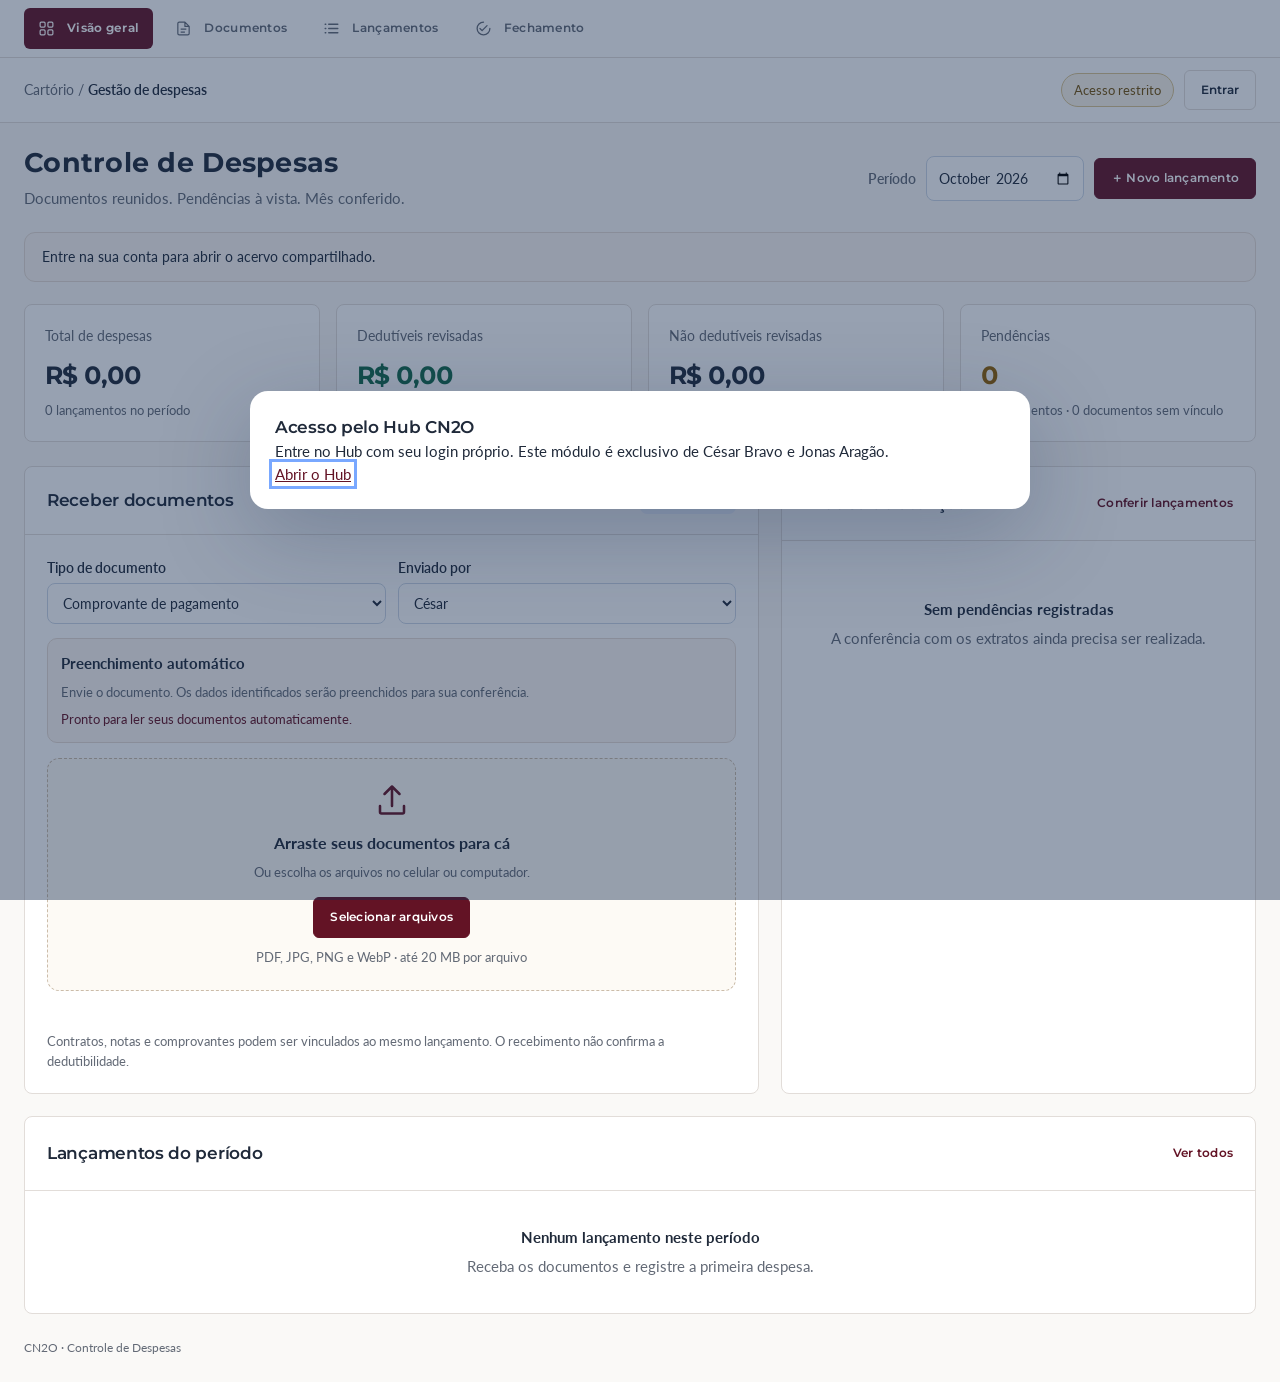
==== controle-despesas/index.html @ 98403aaa "Despesas: recuperar documentos reenviados e automatizar a leitura Arquivo já recebido abre os dados " ====
<!doctype html>
<html lang="pt-BR">
<head>
<meta charset="utf-8"><meta name="viewport" content="width=device-width,initial-scale=1">
<meta name="description" content="Assistente administrativo do cartório: documentos, despesas e conferência mensal.">
<title>Controle de Despesas · CN2O</title>
<link rel="stylesheet" href="https://fonts.googleapis.com/css2?family=Montserrat:wght@400;500;600;700;800&amp;family=Lato:wght@400;700&amp;display=swap">
<link rel="stylesheet" href="hub-despesas.css">
<link rel="icon" href="data:image/svg+xml,%3Csvg xmlns='http://www.w3.org/2000/svg' viewBox='0 0 64 64'%3E%3Crect width='64' height='64' rx='16' fill='%23172c4f'/%3E%3Cpath d='M18 18h28v8H18zm0 12h28v16H18z' fill='%23ffffff'/%3E%3C/svg%3E">
<style>[hidden]{display:none!important}
:root{--navy:#172c4f;--blue:#245ad7;--ink:#182b49;--muted:#60718a;--line:#dce4f0;--bg:#f3f6fc;--green:#126849;--amber:#946000;--red:#a63b47;--radius:16px}*{box-sizing:border-box}body{margin:0;background:var(--bg);color:var(--ink);font:16px/1.5 'Segoe UI',system-ui,sans-serif}button,input,select,textarea{font:inherit}button{cursor:pointer}button:disabled{cursor:default;opacity:.5}button:focus-visible,a:focus-visible,input:focus-visible,select:focus-visible,textarea:focus-visible{outline:3px solid #79a8ff;outline-offset:3px}button{border:0}a{color:var(--blue)}.shell{display:grid;grid-template-columns:238px minmax(0,1fr);min-height:100vh}.sidebar{padding:30px 20px;background:var(--navy);color:#fff;display:flex;flex-direction:column;position:sticky;top:0;height:100vh}.brand{display:flex;gap:12px;align-items:center;margin:0 9px 34px}.brandmark{display:grid;place-items:center;background:#fff2;width:42px;height:42px;border-radius:12px}.brand strong{font-size:23px;letter-spacing:-.6px}.brand small{display:block;color:#c2d0e7;font-size:12px;letter-spacing:1.4px;text-transform:uppercase}.nav{display:grid;gap:7px}.nav button{text-align:left;padding:13px 15px;border-radius:10px;background:transparent;color:#cbd7eb;display:flex;gap:12px;align-items:center;font-size:15px}.nav button.active{background:#fff;color:var(--navy);font-weight:650}.nav svg{width:20px;height:20px;flex-shrink:0}.sidebar-bottom{margin-top:auto;padding:22px 10px 0;border-top:1px solid #ffffff24;color:#c2d0e7;font-size:14px}.sidebar-bottom strong{display:block;color:#fff;margin-bottom:4px}.workspace{min-width:0}.topbar{padding:19px 36px;border-bottom:1px solid var(--line);background:white;display:flex;align-items:center;justify-content:space-between;gap:12px}.crumb{font-size:14px;color:var(--muted)}.crumb strong{color:var(--ink);font-weight:600}.local-badge{border:1px solid #bcd0f6;border-radius:30px;padding:6px 12px;font-size:13px;background:#edf4ff;color:#20498c}.main{max-width:1460px;margin:auto;padding:30px 36px 40px}.intro{display:flex;justify-content:space-between;align-items:center;gap:20px;margin-bottom:22px}h1{font-size:31px;line-height:1.2;letter-spacing:-1px;margin:0 0 7px}h2{font-size:19px;margin:0;letter-spacing:-.3px}h3{font-size:16px;margin:0 0 8px}p{margin:0}.muted{color:var(--muted)}.intro p{font-size:15px;color:var(--muted)}.actions{display:flex;gap:10px;align-items:center;flex-wrap:wrap}.btn{padding:10px 16px;border:1px solid var(--line);border-radius:9px;background:white;color:var(--ink);font-size:14px;font-weight:600;display:inline-flex;gap:8px;align-items:center;justify-content:center}.btn.primary{background:var(--blue);color:white;border-color:var(--blue)}.btn.text{background:transparent;border:0;color:var(--blue);padding:7px 0}.btn svg{width:18px;height:18px}.notice{background:#eaf1ff;border:1px solid #cbdcf8;padding:13px 17px;border-radius:11px;color:#274575;font-size:14px;display:flex;gap:12px;align-items:flex-start;margin-bottom:22px}.notice svg{width:20px;height:20px;flex-shrink:0;margin-top:2px}.notice strong{font-weight:650}.stats{display:grid;grid-template-columns:repeat(4,minmax(0,1fr));gap:16px;margin-bottom:24px}.stat{background:white;border:1px solid var(--line);padding:20px;border-radius:var(--radius)}.stat .label{color:var(--muted);font-size:14px;display:flex;justify-content:space-between;gap:7px}.stat .num{font-size:27px;letter-spacing:-.8px;font-weight:700;margin:10px 0 3px;font-variant-numeric:tabular-nums}.stat small{font-size:13px;color:var(--muted)}.stat.deduct .num{color:var(--green)}.stat.pending .num{color:var(--amber)}.grid{display:grid;grid-template-columns:minmax(0,1.55fr) minmax(280px,1fr);gap:22px;margin-bottom:22px}.card{background:white;border:1px solid var(--line);border-radius:var(--radius);overflow:hidden}.card-head{padding:20px 22px;display:flex;justify-content:space-between;align-items:center;gap:10px;border-bottom:1px solid var(--line)}.card-body{padding:22px}.card-head .muted{font-size:13px}.drop{border:1.5px dashed #afc4e5;background:#f8faff;border-radius:12px;padding:23px 18px;text-align:center;cursor:pointer}.drop.drag{border-color:var(--blue);background:#eaf1ff}.drop svg{width:36px;height:36px;color:var(--blue);margin-bottom:7px}.drop strong{display:block;font-size:16px;margin-bottom:6px}.drop small{display:block;color:var(--muted);font-size:13px}.drop .btn{margin:15px 0 9px}.upload-controls{display:grid;grid-template-columns:1fr 1fr;gap:12px;margin-bottom:14px}label{display:block;font-size:14px;font-weight:600;margin:0 0 5px}input,select,textarea{width:100%;padding:10px 11px;color:var(--ink);border:1px solid #cbd6e5;border-radius:8px;background:white;font-size:14px}textarea{resize:vertical;min-height:74px}input[type=checkbox]{width:auto}.hint{font-size:13px;color:var(--muted);margin-top:10px}.queue{display:grid;gap:12px}.queue-item{display:flex;gap:12px;padding:13px;background:#f7f9fd;border-radius:10px}.queue-number{width:31px;height:31px;flex-shrink:0;border-radius:9px;background:#fff0d8;color:var(--amber);display:grid;place-items:center;font-size:14px;font-weight:700}.queue-item p{font-size:13px;color:var(--muted);margin-top:3px}.queue-item strong{font-size:14px}.tabs{display:flex;gap:20px}.pill{display:inline-block;font-size:12px;font-weight:650;padding:4px 9px;border-radius:7px;white-space:nowrap}.pill.dedutivel{color:var(--green);background:#e3f4ed}.pill.nao{color:var(--red);background:#fcebef}.pill.analise,.pill.pendente{color:var(--amber);background:#fff2dc}.pill.info{color:#416293;background:#edf3ff}.toolbar{padding:16px 22px;display:flex;gap:12px;align-items:center;border-bottom:1px solid var(--line)}.toolbar input{max-width:340px}.toolbar select{max-width:210px}.table-wrap{overflow:auto}table{border-collapse:collapse;width:100%;font-size:14px}th{text-align:left;font-size:12px;font-weight:650;color:var(--muted);letter-spacing:.6px;text-transform:uppercase;background:#f8fafd;padding:13px 20px;white-space:nowrap}td{padding:16px 20px;border-top:1px solid #e8edf5;vertical-align:middle}td small{display:block;color:var(--muted);font-size:12px;margin-top:3px}.money{text-align:right;font-weight:600;white-space:nowrap;font-variant-numeric:tabular-nums}.empty{text-align:center;padding:35px 20px;color:var(--muted)}.empty strong{display:block;color:var(--ink);margin-bottom:6px}.row-action{padding:6px 10px;background:#f0f4fc;border-radius:7px;font-size:13px;color:var(--blue);white-space:nowrap}.doc-list{display:grid;grid-template-columns:repeat(auto-fill,minmax(290px,1fr));gap:14px}.doc-card{border:1px solid var(--line);border-radius:12px;padding:17px}.doc-card strong{display:block;overflow-wrap:anywhere;margin:8px 0}.doc-card .meta{font-size:13px;color:var(--muted)}.doc-card .actions{margin-top:13px}.doc-icon{color:var(--blue);background:#edf3ff;width:37px;height:37px;border-radius:9px;display:grid;place-items:center}.section{display:none}.section.active{display:block}.progress-item{padding:16px 0;border-bottom:1px solid var(--line);display:flex;gap:13px}.progress-item:last-child{border:0}.step{width:30px;height:30px;display:grid;place-items:center;border-radius:50%;background:#e9f0ff;color:var(--blue);font-size:14px;font-weight:700;flex-shrink:0}.progress-item small{display:block;font-size:14px;color:var(--muted);margin-top:4px}.summary-line{display:flex;justify-content:space-between;gap:12px;padding:12px 0;border-bottom:1px solid var(--line);font-size:14px}.summary-line strong{white-space:nowrap}.footer{margin-top:25px;display:flex;justify-content:space-between;gap:12px;font-size:12px;color:var(--muted)}dialog{border:0;border-radius:18px;padding:0;width:min(780px,calc(100vw - 26px));max-height:90vh;box-shadow:0 25px 90px #172c4f40;color:var(--ink)}dialog::backdrop{background:#132b4e70}.modal-head{padding:21px 25px;display:flex;justify-content:space-between;align-items:center;border-bottom:1px solid var(--line)}.close{background:#eef2f9;border-radius:50%;width:30px;height:30px;color:var(--ink)}.form-body{padding:23px 25px}.form-grid{display:grid;grid-template-columns:1fr 1fr;gap:15px}.span2{grid-column:1/-1}.form-foot{padding:17px 25px;border-top:1px solid var(--line);display:flex;justify-content:flex-end;gap:10px}.checks{padding:13px;background:#f6f8fd;border-radius:10px}.checks label{font-weight:400;display:flex;gap:9px;align-items:flex-start;margin:7px 0}.rule{font-size:13px;padding:12px;background:#eaf1ff;border-radius:10px;color:#284c81}.attach-options{max-height:145px;overflow:auto;border:1px solid var(--line);border-radius:9px;padding:10px}.attach-options label{font-weight:400;display:flex;gap:8px;overflow-wrap:anywhere}.toast{position:fixed;bottom:24px;right:25px;max-width:min(430px,calc(100vw - 35px));padding:14px 20px;background:var(--navy);color:white;border-radius:12px;box-shadow:0 6px 30px #172c4f30;z-index:20;display:none;font-size:14px}.report{display:none}.screen-title{margin-bottom:20px}.screen-title p{font-size:15px;color:var(--muted);margin-top:7px}#upload-progress{font-size:13px;color:var(--blue);margin-top:10px;min-height:20px}.storage-error{background:#ffeded;color:#a43036}.mini-tag{font-size:11px;background:#e8eef9;color:#47618b;padding:2px 6px;border-radius:4px;margin-left:5px}.file-hidden{position:absolute;width:1px;height:1px;opacity:0}.demo-banner{display:none;background:#fff4dc;border:1px solid #eed598;border-radius:9px;padding:9px 14px;font-size:14px;margin-bottom:16px}.demo-banner.show{display:block}
@media(max-width:1100px){.shell{grid-template-columns:190px minmax(0,1fr)}.sidebar{padding:25px 12px}.main{padding:25px}.topbar{padding:18px 25px}.stats{grid-template-columns:repeat(2,minmax(0,1fr))}.grid{grid-template-columns:1fr}.brand{gap:8px}.brand strong{font-size:20px}}
@media(max-width:720px){.shell{display:block}.sidebar{height:auto;position:static;padding:14px 16px}.brand{margin:0 0 13px}.brand small{display:none}.nav{display:flex;overflow:auto;gap:5px}.nav button{padding:10px;font-size:13px;white-space:nowrap}.nav svg{display:none}.sidebar-bottom{display:none}.topbar{padding:13px 16px;flex-wrap:wrap}.main{padding:22px 16px}.intro{align-items:flex-start;flex-direction:column;gap:15px}h1{font-size:27px}.stats{gap:10px}.stat{padding:15px}.stat .num{font-size:23px}.stat .label{font-size:13px}.notice{font-size:13px}.toolbar{flex-wrap:wrap;padding:13px 16px}.toolbar input,.toolbar select{max-width:none}.card-head,.card-body{padding:17px}.form-grid{grid-template-columns:1fr}.span2{grid-column:auto}.form-body{padding:18px}.upload-controls{grid-template-columns:1fr}.footer{flex-direction:column}.doc-list{grid-template-columns:1fr}td,th{padding:13px 14px}}
@media print{body{background:white;font-size:12px}.shell,dialog,.toast{display:none!important}.report{display:block}.report h1{font-size:23px}.report p{margin:9px 0}.report table{font-size:11px}.report th,.report td{padding:9px 7px}.report h2{margin:20px 0 8px}.report a{color:#000}}

.ocr-controls{margin-bottom:15px;padding:13px;border:1px solid #cbdcf8;border-radius:10px;background:#f3f7ff}.ocr-controls label.check{display:flex;gap:9px;align-items:center;margin-bottom:10px}.ocr-controls .service{display:flex;gap:9px;align-items:center}.ocr-controls .service select{min-width:0}.ocr-controls .hint{margin-top:6px}.ocr-evidence{padding:15px;background:#f3f7ff;border:1px solid #cbdcf8;border-radius:11px;font-size:14px}.ocr-facts,.ocr-warnings{padding-left:18px}.ocr-facts li{margin:8px 0;overflow-wrap:anywhere}.ocr-facts small{display:block;color:var(--muted);font-size:12px;margin-top:3px}.ocr-warnings{color:var(--amber);font-size:13px}.source-hint{display:block;font-size:12px;color:#245ca2;margin-top:5px;overflow-wrap:anywhere}#ocr-status{font-size:13px;color:var(--blue);margin-top:7px;min-height:19px}.ocr-text{white-space:pre-wrap;overflow-wrap:anywhere;background:#f6f8fc;border:1px solid var(--line);border-radius:10px;padding:15px;max-height:55vh;overflow:auto;font-size:14px}.doc-card .ocr-line{font-size:13px;margin-top:9px;color:#245ca2}.login-error{font-size:14px;color:var(--red);margin-top:12px}
</style>
<link rel="stylesheet" href="hub-despesas.css">
</head>
<body>
<svg xmlns="http://www.w3.org/2000/svg" style="display:none"><symbol id="i-grid" viewBox="0 0 24 24"><g fill="none" stroke="currentColor" stroke-width="1.7"><rect x="3" y="3" width="7" height="7" rx="1.5"/><rect x="14" y="3" width="7" height="7" rx="1.5"/><rect x="3" y="14" width="7" height="7" rx="1.5"/><rect x="14" y="14" width="7" height="7" rx="1.5"/></g></symbol><symbol id="i-file" viewBox="0 0 24 24"><path d="M14 3H6a2 2 0 0 0-2 2v14a2 2 0 0 0 2 2h12a2 2 0 0 0 2-2V9zm0 0v6h6M8 13h8M8 17h6" fill="none" stroke="currentColor" stroke-width="1.7" stroke-linejoin="round"/></symbol><symbol id="i-list" viewBox="0 0 24 24"><path d="M8 6h13M8 12h13M8 18h13M3 6h1M3 12h1M3 18h1" stroke="currentColor" stroke-width="1.8" stroke-linecap="round"/></symbol><symbol id="i-check" viewBox="0 0 24 24"><path d="m7 12 3 3 7-7M21 12a9 9 0 1 1-9-9" fill="none" stroke="currentColor" stroke-width="1.8" stroke-linecap="round"/></symbol><symbol id="i-up" viewBox="0 0 24 24"><path d="M12 16V3m-5 5 5-5 5 5M4 16v4a1 1 0 0 0 1 1h14a1 1 0 0 0 1-1v-4" fill="none" stroke="currentColor" stroke-width="1.7" stroke-linecap="round" stroke-linejoin="round"/></symbol><symbol id="i-info" viewBox="0 0 24 24"><circle cx="12" cy="12" r="9" fill="none" stroke="currentColor" stroke-width="1.7"/><path d="M12 11v6m0-10v1" stroke="currentColor" stroke-width="1.7"/></symbol></svg>
<div class="shell">
<aside class="sidebar"><div class="brand"><div class="brandmark"><svg width="24" height="24"><use href="#i-file"/></svg></div><div><strong>Controle de Despesas</strong><small>Assistente do cartório</small></div></div><nav class="nav" aria-label="Navegação principal"><button class="active" data-view="overview"><svg><use href="#i-grid"/></svg>Visão geral</button><button data-view="documents"><svg><use href="#i-file"/></svg>Documentos</button><button data-view="entries"><svg><use href="#i-list"/></svg>Lançamentos</button><button data-view="closing"><svg><use href="#i-check"/></svg>Fechamento</button></nav><div class="sidebar-bottom"><strong>Um documento, um histórico.</strong>Acesso exclusivo de César Bravo e Jonas Aragão.<br><br>Versão inicial · outubro de 2026</div></aside>
<div class="workspace"><header class="topbar"><div class="crumb">Cartório <span aria-hidden="true"> / </span> <strong>Gestão de despesas</strong></div><div class="actions"><span class="local-badge" id="connection-state">Conectando…</span><button class="btn" id="sync-now" hidden>Atualizar</button><button class="btn" id="access-open" hidden>Entrar</button><button class="btn" id="access-logout" hidden>Sair</button></div></header>
<main class="main"><div class="intro"><div><h1>Controle de Despesas</h1><p>Documentos reunidos. Pendências à vista. Mês conferido.</p></div><div class="actions"><label for="period" style="margin:0" class="muted">Período</label><input aria-label="Período" type="month" id="period" value="2026-10" style="width:158px"><button class="btn primary" id="new-entry">＋ Novo lançamento</button></div></div>
<div class="notice" id="storage-notice"><svg><use href="#i-info"/></svg><div>Conectando ao acervo. Aguarde a verificação do acesso antes de enviar documentos.</div></div>
<div class="demo-banner" id="demo-banner">Há lançamentos fictícios neste período. Eles estão identificados e são excluídos das exportações.</div>
<div class="stats"><div class="stat"><div class="label">Total de despesas</div><div class="num" id="stat-total">R$ 0,00</div><small id="stat-count">0 lançamentos no período</small></div><div class="stat deduct"><div class="label">Dedutíveis revisadas</div><div class="num" id="stat-deduct">R$ 0,00</div><small>Valor elegível, antes do limite mensal</small></div><div class="stat"><div class="label">Não dedutíveis revisadas</div><div class="num" id="stat-non">R$ 0,00</div><small>Continuam no controle administrativo</small></div><div class="stat pending"><div class="label">Pendências</div><div class="num" id="stat-pending">0</div><small id="stat-pending-detail">Documentos e lançamentos a conferir</small></div></div>
<section id="overview" class="section active" aria-label="Visão geral"><div class="grid"><div class="card"><div class="card-head"><h2>Receber documentos</h2><span class="pill info">PDF e imagens</span></div><div class="card-body"><div class="upload-controls"><div><label for="doc-kind">Tipo de documento</label><select id="doc-kind"><option>Comprovante de pagamento</option><option>Nota fiscal ou recibo</option><option>Contrato</option><option>Ordem de serviço</option><option>Outro documento</option></select></div><div><label for="doc-person">Enviado por</label><select id="doc-person"><option>César</option><option>Jonas</option></select></div></div><div class="ocr-controls"><strong>Preenchimento automático</strong><p class="hint">Envie o documento. Os dados identificados serão preenchidos para sua conferência.</p><div id="ocr-status" role="status" aria-live="polite">Pronto para ler seus documentos automaticamente.</div></div><div class="drop" id="drop" role="button" tabindex="0" aria-label="Selecionar documentos"><svg><use href="#i-up"/></svg><strong>Arraste seus documentos para cá</strong><small>Ou escolha os arquivos no celular ou computador.</small><span class="btn primary">Selecionar arquivos</span><small>PDF, JPG, PNG e WebP · até 20 MB por arquivo</small></div><input class="file-hidden" tabindex="-1" id="files" type="file" multiple accept="application/pdf,image/jpeg,image/png,image/webp" aria-label="Arquivos para enviar"><div id="upload-progress" role="status" aria-live="polite"></div><p class="hint">Contratos, notas e comprovantes podem ser vinculados ao mesmo lançamento. O recebimento não confirma a dedutibilidade.</p></div></div><div class="card"><div class="card-head"><h2>Precisa de atenção</h2><button class="btn text" data-go="entries">Conferir lançamentos</button></div><div class="card-body"><div class="queue" id="queue"></div></div></div></div><div class="card"><div class="card-head"><h2>Lançamentos do período</h2><button class="btn text" data-go="entries">Ver todos</button></div><div class="table-wrap" id="recent-table"></div></div></section>
<section id="documents" class="section" aria-label="Documentos"><div class="screen-title"><h2>Acervo de documentos</h2><p>Originais recebidos neste período. Abra o arquivo ou vincule-o a uma despesa.</p></div><div class="card"><div class="toolbar"><input id="doc-search" aria-label="Buscar documentos" placeholder="Buscar pelo nome do arquivo"><button class="btn primary" data-go="overview">Enviar documentos</button></div><div class="card-body"><div class="doc-list" id="doc-list"></div></div></div></section>
<section id="entries" class="section" aria-label="Lançamentos"><div class="card"><div class="card-head"><h2>Registro de despesas</h2><button class="btn" id="export">Exportar para Excel (CSV)</button></div><div class="toolbar"><input id="search" aria-label="Buscar lançamentos" placeholder="Buscar fornecedor ou descrição"><select id="filter" aria-label="Filtrar tratamento fiscal"><option value="">Todos os tratamentos</option><option value="dedutivel">Dedutível</option><option value="nao">Não dedutível</option><option value="analise">Análise específica</option><option value="pendente">A classificar</option></select></div><div class="table-wrap" id="entries-table"></div></div><p class="hint">A planilha distingue sugestão fiscal, documentos e revisão. Exemplos fictícios não são exportados.</p></section>
<section id="closing" class="section" aria-label="Fechamento"><div class="grid"><div class="card"><div class="card-head"><h2>Conferência do mês</h2><span class="pill pendente">Preparação para revisão</span></div><div class="card-body" id="closing-checks"></div></div><div class="card"><div class="card-head"><h2>Resumo administrativo</h2></div><div class="card-body"><div id="closing-summary"></div><div class="actions" style="margin-top:20px"><button class="btn primary" id="report-button">Imprimir relatório</button><button class="btn" id="export-closing">Exportar lançamentos</button></div><p class="hint">O relatório não calcula imposto e não substitui a escrituração. Receitas, limite de dedução e repasses precisam de conferência própria.</p></div></div></div><div class="card"><div class="card-head"><h2>Preparação para a contadora</h2></div><div class="card-body"><p>Documentos e lançamentos são compartilhados entre César Bravo e Jonas Aragão, com a sessão individual do Hub. O relatório e a planilha exportada incluem a classificação proposta, as conferências e os documentos vinculados. A contadora deve validar o fechamento antes da escrituração.</p><p class="hint">A leitura preenche os campos identificados nos documentos. Informações ausentes e a revisão fiscal precisam de conferência. Não há lançamento automático no Carnê-Leão.</p></div></div></section>
<div class="footer"><span>CN2O · Controle de Despesas</span><div class="actions"><button class="btn text" id="demo" hidden>Carregar exemplos fictícios</button><button class="btn text" id="remove-demo" hidden>Remover exemplos</button></div></div>
</main></div></div>
<dialog id="entry-dialog" aria-labelledby="entry-title"><form id="entry-form"><div class="modal-head"><h2 id="entry-title">Novo lançamento</h2><button type="button" class="close" data-close aria-label="Fechar">×</button></div><div class="form-body"><div class="form-grid"><div><label for="supplier">Fornecedor / favorecido</label><input id="supplier" required maxlength="150" autocomplete="off"><small class="source-hint" id="source-supplier"></small></div><div><label for="tax-id">CPF ou CNPJ, se informado</label><input id="tax-id" maxlength="30" autocomplete="off"><small class="source-hint" id="source-taxId"></small></div><div class="span2"><label for="description">Descrição e finalidade no cartório</label><input id="description" required maxlength="400"><small class="source-hint" id="source-description"></small></div><div><label for="amount">Valor pago (R$)</label><input id="amount" type="number" min="0.01" max="999999999" step="0.01" required><small class="source-hint" id="source-amount"></small></div><div><label for="paid-date">Data do pagamento</label><input id="paid-date" type="date" required><small class="source-hint" id="source-paidDate"></small><p class="hint">Se não confirmado, desmarque abaixo.</p></div><div><label for="category">Natureza da despesa</label><select id="category"><option value="outros">A identificar / outra</option><option value="expediente">Material de expediente consumível</option><option value="energia">Energia do cartório</option><option value="aluguel">Aluguel do imóvel do cartório</option><option value="pessoal">Salários e encargos</option><option value="beneficios">Benefícios aos empregados</option><option value="equipamento">Compra de equipamento durável</option><option value="veiculo">Combustível / veículo do titular</option><option value="irpf">Pagamento do próprio IRPF</option><option value="repasse">Repasses legais</option><option value="misto">Uso profissional e pessoal</option></select></div><div><label for="treatment">Tratamento fiscal proposto</label><select id="treatment"><option value="pendente">A classificar</option><option value="dedutivel">Dedutível no Livro Caixa</option><option value="nao">Não dedutível no Livro Caixa</option><option value="analise">Exige análise específica</option></select></div><div class="span2 rule" id="rule">Identifique a natureza da despesa. A sugestão não substitui a revisão.</div><div class="span2"><label for="reason">Justificativa / fundamento da classificação</label><textarea id="reason" maxlength="2000" placeholder="Registre a finalidade, a regra aplicada e eventuais condições."></textarea></div><div class="span2"><label>Documentos vinculados</label><div class="attach-options" id="attach-options"></div></div><div class="span2 ocr-evidence" id="ocr-evidence"><p class="muted">Dados extraídos e suas fontes aparecerão aqui.</p></div><div class="span2 checks"><label><input id="payment-confirmed" type="checkbox">Pagamento efetivo conferido no documento ou extrato</label><label><input id="docs-confirmed" type="checkbox">Documentação identificada e suficiente para a natureza da despesa</label><label><input id="reviewed" type="checkbox">Classificação fiscal revisada por pessoa responsável</label></div><div><label for="reviewer">Responsável pelo registro / revisão</label><input id="reviewer" required maxlength="100" placeholder="Nome de quem conferiu"></div><div><label for="notes">Pendência ou observação</label><input id="notes" maxlength="500" placeholder="Ex.: pedir nota fiscal"></div></div><p class="hint" id="history-note">Confira os dados extraídos e complete o que não consta nos documentos.</p></div><div class="form-foot"><button type="button" class="btn" data-close>Cancelar</button><button type="submit" class="btn primary">Salvar lançamento</button></div></form></dialog>
<dialog id="ocr-text-dialog" aria-labelledby="ocr-text-title"><div class="modal-head"><h2 id="ocr-text-title">Texto extraído</h2><button type="button" class="close" aria-label="Fechar texto extraído" onclick="document.getElementById('ocr-text-dialog').close()">×</button></div><div class="form-body"><p class="hint" id="ocr-text-meta"></p><pre class="ocr-text" id="ocr-text"></pre></div></dialog>
<dialog id="access-dialog"><div class="form-body"><h2>Acesso pelo Hub CN2O</h2><p>Entre no Hub com seu login próprio. Este módulo é exclusivo de César Bravo e Jonas Aragão.</p><p><a href="../#despesas" target="_top">Abrir o Hub</a></p></div></dialog>
<div class="toast" id="toast" role="status" aria-live="polite"></div><div class="report" id="report"></div>
<script type="module">
import { cloud } from "./cloud-client.mjs";
import { receiveDocument } from "./document-intake.mjs";
let shared=false;

'use strict';
const $=id=>document.getElementById(id);
const esc=s=>String(s??'').replace(/[&<>"']/g,c=>({'&':'&amp;','<':'&lt;','>':'&gt;','"':'&quot;',"'":'&#39;'}[c]));
const money=n=>new Intl.NumberFormat('pt-BR',{style:'currency',currency:'BRL'}).format((n||0)/100);
const date=s=>s?new Date(s+'T12:00:00').toLocaleDateString('pt-BR'):'—';
const labels={dedutivel:'Dedutível',nao:'Não dedutível',analise:'Análise específica',pendente:'A classificar'};
const categories={outros:'A identificar / outra',expediente:'Material de expediente',energia:'Energia',aluguel:'Aluguel',pessoal:'Salários e encargos',beneficios:'Benefícios',equipamento:'Equipamento durável',veiculo:'Veículo do titular',irpf:'IRPF do titular',repasse:'Repasses legais',misto:'Uso misto'};
const official='https://www.gov.br/receitafederal/pt-br/centrais-de-conteudo/publicacoes/manuais/manual-de-orientacao-tributaria-cartorios/manual-de-orientacao-tributaria-cartorios_v01.pdf/@@download/file';
const rules={expediente:['dedutivel','Sugestão: custeio dedutível, se consumível, necessário à atividade, pago e documentado. Manual RFB Cartórios, item 3.5.3.3.1.18.'],energia:['dedutivel','Sugestão: custeio dedutível quando ligado ao cartório, pago e documentado. Manual RFB Cartórios, item 3.5.3.3.1.10.'],aluguel:['dedutivel','Sugestão: dedutível para imóvel utilizado na atividade, com contrato e pagamento conferidos. Casos envolvendo empresa do próprio titular exigem análise. Manual RFB, item 3.5.3.3.1.2.'],equipamento:['nao','Sugestão: aquisição de bem durável é aplicação de capital. Manual RFB Cartórios, item 3.5.4.2.1. Não confundir compra com aluguel ou manutenção.'],veiculo:['nao','Sugestão: gastos de locomoção e veículo do titular não são dedutíveis no Livro Caixa. Manual RFB Cartórios, item 3.5.4.1.7. Benefícios trabalhistas exigem análise separada.'],irpf:['nao','Sugestão: o próprio IRPF / Carnê-Leão não é despesa dedutível no Livro Caixa. Manual RFB Cartórios, item 3.5.4.3.'],pessoal:['analise','Conferir folha, pagamentos líquidos, encargos e guias, evitando duplicidade. Manual RFB Cartórios, item 3.5.2.'],beneficios:['analise','Conferir espécie do benefício, empregados abrangidos e eventual convenção coletiva. IN RFB 1.500/2014, art. 104, §§ 5º e 6º.'],repasse:['analise','O tratamento do repasse depende também de como o valor foi reconhecido na receita. Conferir a natureza e a regra com a contadora. Manual RFB, itens 3.4.3 e 3.5.3.3.2.'],misto:['analise','Uso pessoal e profissional exige fundamento específico para eventual rateio. Não aplicar percentual automático.'],outros:['pendente','Identifique a natureza da despesa. A sugestão não substitui a revisão.']};
let db,documents=[],entries=[],editing=null,toastTimer;
function say(message){$('toast').textContent=message;$('toast').style.display='block';clearTimeout(toastTimer);toastTimer=setTimeout(()=>$('toast').style.display='none',6500)}
function storeError(e){console.error(e);if(shared){$('storage-notice').classList.add('storage-error');$('storage-notice').textContent=e.message||'O servidor não confirmou o salvamento.';say(e.message||'Falha ao salvar no servidor.');return;}$('storage-notice').classList.add('storage-error');$('storage-notice').textContent='Não foi possível salvar neste navegador. Não há confirmação de armazenamento. Guarde os originais e tente novamente.';say('Falha no armazenamento. O recebimento não foi confirmado.');}
function openDatabase(){return new Promise((resolve,reject)=>{const req=indexedDB.open('arquivo-cartorio-prototipo-v1',1);req.onupgradeneeded=()=>{req.result.createObjectStore('documents',{keyPath:'id'});req.result.createObjectStore('entries',{keyPath:'id'});};req.onsuccess=()=>resolve(req.result);req.onerror=()=>reject(req.error);req.onblocked=()=>reject(new Error('Banco ocupado'));})}
async function all(name){if(shared){await refreshCloud();return name==='documents'?documents:entries;}return new Promise((resolve,reject)=>{const tx=db.transaction(name,'readonly'),req=tx.objectStore(name).getAll();req.onsuccess=()=>resolve(req.result);req.onerror=()=>reject(req.error);})}
function put(name,data){if(shared)return cloud.put(name,data);return new Promise((resolve,reject)=>{const tx=db.transaction(name,'readwrite');tx.objectStore(name).put(data);tx.oncomplete=resolve;tx.onerror=()=>reject(tx.error);tx.onabort=()=>reject(tx.error);})}
function currentEntries(){return entries.filter(e=>e.paidDate.slice(0,7)===$('period').value)}
function currentDocs(){return documents.filter(d=>d.period===$('period').value)}
function eligible(e){return e.treatment==='dedutivel'&&e.reviewed&&e.docsConfirmed&&e.paymentConfirmed&&e.docIds.length>0}
function pending(e){return !e.reviewed||!e.docsConfirmed||!e.paymentConfirmed||!e.docIds.length||e.treatment==='pendente'||e.treatment==='analise'}
function unlinked(){return currentDocs().filter(d=>!entries.some(e=>e.docIds.includes(d.id)))}
function badge(e){return '<span class="pill '+e.treatment+'">'+esc(labels[e.treatment])+'</span>'}
function entryTable(list){if(!list.length)return '<div class="empty"><strong>Nenhum lançamento neste período</strong>Receba os documentos e registre a primeira despesa.</div>';return '<table><thead><tr><th>Pagamento</th><th>Despesa / fornecedor</th><th>Tratamento fiscal</th><th>Conferência</th><th style="text-align:right">Valor</th><th></th></tr></thead><tbody>'+list.map(e=>'<tr><td>'+date(e.paidDate)+'</td><td><strong>'+esc(e.supplier)+'</strong>'+(e.demo?'<span class="mini-tag">Fictício</span>':'')+'<small>'+esc(e.description)+'</small></td><td>'+badge(e)+'</td><td><span class="pill '+(pending(e)?'pendente':'info')+'">'+(pending(e)?'Pendente':'Revisado')+'</span><small>'+e.docIds.length+' documento(s)</small></td><td class="money">'+money(e.cents)+'</td><td><button class="row-action" data-edit="'+e.id+'">Conferir</button></td></tr>').join('')+'</tbody></table>'}
function totals(list){return {total:list.reduce((n,e)=>n+e.cents,0),deduct:list.filter(eligible).reduce((n,e)=>n+e.cents,0),non:list.filter(e=>e.treatment==='nao'&&e.reviewed).reduce((n,e)=>n+e.cents,0),pending:list.filter(pending).length}}
function render(){const list=currentEntries().sort((a,b)=>b.paidDate.localeCompare(a.paidDate)),t=totals(list),loose=unlinked();$('stat-total').textContent=money(t.total);$('stat-count').textContent=list.length+' lançamentos no período';$('stat-deduct').textContent=money(t.deduct);$('stat-non').textContent=money(t.non);$('stat-pending').textContent=t.pending+loose.length;$('stat-pending-detail').textContent=t.pending+' lançamentos · '+loose.length+' documentos sem vínculo';$('demo-banner').classList.toggle('show',list.some(e=>e.demo));$('recent-table').innerHTML=entryTable(list.slice(0,5));renderEntries();renderDocs();const attention=list.filter(pending).slice(0,3);$('queue').innerHTML=attention.map((e,i)=>'<div class="queue-item"><span class="queue-number">'+(i+1)+'</span><div><strong>'+esc(e.supplier)+'</strong><p>'+esc(e.notes||(!e.docIds.length?'Vincular documentos da despesa.':'Conferir documentação e classificação.'))+'</p><button class="btn text" data-edit="'+e.id+'">Resolver pendência</button></div></div>').join('')+(loose.length?'<div class="queue-item"><span class="queue-number">'+loose.length+'</span><div><strong>Documentos sem lançamento</strong><p>Identifique a despesa correspondente.</p><button class="btn text" data-go="documents">Abrir documentos</button></div></div>':'');if(!attention.length&&!loose.length)$('queue').innerHTML='<div class="empty"><strong>Sem pendências registradas</strong>A conferência com os extratos ainda precisa ser realizada.</div>';
$('closing-checks').innerHTML='<div class="progress-item"><span class="step">1</span><div><strong>Documentos vinculados</strong><small>'+loose.length+' documento(s) recebido(s) neste período sem vínculo com lançamento.</small></div></div><div class="progress-item"><span class="step">2</span><div><strong>Classificação e comprovação</strong><small>'+t.pending+' lançamento(s) com revisão, documentos ou pagamento pendentes.</small></div></div><div class="progress-item"><span class="step">3</span><div><strong>Comparação com extratos e receitas</strong><small>Ainda não conectada. Conferir pagamentos ausentes, dinheiro, cartões e receitas com a contadora.</small></div></div><div class="progress-item"><span class="step">4</span><div><strong>Validação da contadora</strong><small>Exportar a base para revisão. Não há fechamento fiscal automático nesta versão.</small></div></div>';
$('closing-summary').innerHTML='<div class="summary-line"><span>Lançamentos no período</span><strong>'+list.length+'</strong></div><div class="summary-line"><span>Despesas registradas</span><strong>'+money(t.total)+'</strong></div><div class="summary-line"><span>Dedutíveis revisadas</span><strong>'+money(t.deduct)+'</strong></div><div class="summary-line"><span>Não dedutíveis revisadas</span><strong>'+money(t.non)+'</strong></div><div class="summary-line"><span>Documentos recebidos</span><strong>'+currentDocs().length+'</strong></div>';}
function renderEntries(){const q=$('search').value.toLowerCase(),filter=$('filter').value;$('entries-table').innerHTML=entryTable(currentEntries().filter(e=>(!filter||e.treatment===filter)&&(!q||(e.supplier+' '+e.description).toLowerCase().includes(q))).sort((a,b)=>b.paidDate.localeCompare(a.paidDate)));}
function renderDocs(){const q=$('doc-search').value.toLowerCase(),list=currentDocs().filter(d=>d.name.toLowerCase().includes(q));$('doc-list').innerHTML=list.length?list.map(d=>{const links=entries.filter(e=>e.docIds.includes(d.id));return '<article class="doc-card"><div class="doc-icon"><svg width="23" height="23"><use href="#i-file"/></svg></div><strong>'+esc(d.name)+'</strong><div class="meta">'+esc(d.kind)+' · '+(d.size/1024/1024).toFixed(2)+' MB<br>Enviado por '+esc(d.person)+' · '+new Date(d.createdAt).toLocaleDateString('pt-BR')+'</div><p style="margin-top:8px"><span class="pill '+(links.length?'info':'pendente')+'">'+(links.length?links.length+' vínculo(s)':'Sem lançamento')+'</span></p><p class="ocr-line">'+esc(window.ArquivoOCR?.statusLabel(d.ocr)||'Ainda não lido')+'</p><div class="actions"><button class="row-action" data-ocr="'+d.id+'">'+(d.ocr?'Reprocessar leitura':'Ler automaticamente')+'</button><button class="row-action" data-text="'+d.id+'">Texto extraído</button><button class="row-action" data-open="'+d.id+'">Abrir original</button><button class="row-action" data-link="'+d.id+'">'+(links.length?'Conferir vínculo':'Criar lançamento')+'</button></div></article>';}).join(''):'<div class="empty"><strong>Nenhum documento encontrado</strong>Os arquivos enviados aparecerão aqui.</div>';}
function go(view){document.querySelectorAll('.section').forEach(s=>s.classList.toggle('active',s.id===view));document.querySelectorAll('.nav button').forEach(b=>b.classList.toggle('active',b.dataset.view===view));}
function displayRule(){const [t,text]=rules[$('category').value];$('rule').innerHTML=esc(text)+' <a href="'+official+'" target="_blank" rel="noopener noreferrer">Consultar referência</a>';return t;}
function attachChoices(selected){$('attach-options').innerHTML=documents.length?documents.map(d=>'<label><input type="checkbox" name="document-id" value="'+d.id+'" '+(selected.includes(d.id)?'checked':'')+'>'+esc(d.name)+' <span class="muted">('+esc(d.kind)+')</span></label>').join(''):'<p class="muted">Nenhum documento recebido. O lançamento ficará pendente.</p>';}
function openEntry(id=null,docId=null){editing=id;const e=entries.find(e=>e.id===id);$('entry-form').reset();$('entry-title').textContent=e?'Conferir lançamento':'Novo lançamento';$('supplier').value=e?.supplier||'';$('tax-id').value=e?.taxId||'';$('description').value=e?.description||'';$('amount').value=e?String(e.cents/100):'';$('paid-date').value=e?.paidDate||'';$('category').value=e?.category||'outros';$('treatment').value=e?.treatment||'pendente';$('reason').value=e?.reason||'';$('payment-confirmed').checked=!!e?.paymentConfirmed;$('docs-confirmed').checked=!!e?.docsConfirmed;$('reviewed').checked=!!e?.reviewed;$('reviewer').value=shared?cloud.user.login:(e?.reviewer||'');$('reviewer').readOnly=shared;$('notes').value=e?.notes||'';attachChoices(e?.docIds||(docId?[docId]:[]));displayRule();$('history-note').textContent=e?'Registro '+e.id.slice(0,8)+' · '+e.history.length+' evento(s) no histórico. Última alteração: '+new Date(e.updatedAt).toLocaleString('pt-BR')+'.':'Os campos identificados nos documentos são preenchidos automaticamente; complete as informações ausentes.';$('entry-dialog').showModal();window.ArquivoOCR?.prefill({existing:!!e,sources:e?.fieldSources||{}});}
async function saveEntry(event){event.preventDefault();if(!db)return say('Armazenamento indisponível.');const old=entries.find(e=>e.id===editing);const ids=[...document.querySelectorAll('input[name=document-id]:checked')].map(i=>i.value);const data={id:old?.id||crypto.randomUUID(),supplier:$('supplier').value.trim(),taxId:$('tax-id').value.trim(),description:$('description').value.trim(),cents:Math.round(Number($('amount').value)*100),paidDate:$('paid-date').value,category:$('category').value,treatment:$('treatment').value,reason:$('reason').value.trim(),docIds:ids,fieldSources:window.ArquivoOCR?.collectSources()||{},paymentConfirmed:$('payment-confirmed').checked,docsConfirmed:$('docs-confirmed').checked,reviewed:$('reviewed').checked,reviewer:$('reviewer').value.trim(),notes:$('notes').value.trim(),demo:old?.demo||false,updatedAt:new Date().toISOString()};if(!data.supplier||!data.description||!data.reviewer||!Number.isSafeInteger(data.cents)||data.cents<=0)return say('Preencha fornecedor, finalidade, valor e responsável.');if(data.reviewed&&(!data.reason||['pendente','analise'].includes(data.treatment)))return say('Para marcar a revisão, escolha o tratamento fiscal e registre sua justificativa.');if(data.reviewed&&data.treatment==='dedutivel'&&(!data.paymentConfirmed||!data.docsConfirmed||!ids.length))return say('Uma dedução revisada exige pagamento e documentação conferidos, com arquivo vinculado.');const duplicate=entries.find(e=>e.id!==data.id&&!e.demo&&e.paidDate===data.paidDate&&e.cents===data.cents&&e.supplier.toLowerCase()===data.supplier.toLowerCase());if(duplicate)return say('Possível duplicidade: já existe este fornecedor, valor e data. Confira o lançamento existente.');data.version=old?.version||0;data.history=[...(old?.history||[]),{at:data.updatedAt,by:data.reviewer,snapshot:{...data}}];try{await put('entries',data);entries=await all('entries');$('period').value=data.paidDate.slice(0,7);$('entry-dialog').close();render();say(shared?'Lançamento salvo no acervo compartilhado.':'Lançamento salvo neste navegador.');}catch(e){storeError(e)}}
async function fileSignature(file){const bytes=new Uint8Array(await file.slice(0,12).arrayBuffer());const pdf=bytes[0]===37&&bytes[1]===80&&bytes[2]===68&&bytes[3]===70;const jpg=bytes[0]===255&&bytes[1]===216&&bytes[2]===255;const png=[137,80,78,71,13,10,26,10].every((n,i)=>bytes[i]===n);const webp=String.fromCharCode(...bytes.slice(0,4))==='RIFF'&&String.fromCharCode(...bytes.slice(8,12))==='WEBP';return pdf?'application/pdf':jpg?'image/jpeg':png?'image/png':webp?'image/webp':null;}
let uploading=false;
async function upload(files){
 if(uploading)return say('Aguarde o recebimento atual.');
 if(!db)return say('Armazenamento indisponível.');
 const selected=[...files];if(!selected.length)return;
 uploading=true;
 const kind=$('doc-kind').value,person=$('doc-person').value,period=$('period').value;
 let added=0,reused=0,invalid=0,failed=0;
 try{
  await import('./ocr-client.mjs');
  for(const [i,file] of selected.entries()){
   $('upload-progress').textContent='Conferindo arquivo '+(i+1)+' de '+selected.length+'…';
   try{
    if(!file.size||file.size>20*1024*1024){invalid++;continue;}
    const type=await fileSignature(file);if(!type){invalid++;continue;}
    const bytes=await file.arrayBuffer();
    const hash=[...new Uint8Array(await crypto.subtle.digest('SHA-256',bytes))].map(n=>n.toString(16).padStart(2,'0')).join('');
    const candidate={id:crypto.randomUUID(),name:file.name,kind,person,period,size:file.size,type,hash,blob:new Blob([bytes],{type}),createdAt:new Date().toISOString()};
    const received=await receiveDocument(candidate,{getDocuments:()=>documents,save:record=>put('documents',record),refresh:refreshCloud});
    const doc=received.document;
    if(received.reused)reused++;else{documents.push(doc);added++;}
    const ready=doc.ocr?.status==='complete'&&Object.keys(doc.ocr.fields||{}).length>0;
    if(received.reused&&ready){
     $('ocr-status').textContent='Documento já recebido. Dados identificados prontos para conferir.';
     if(selected.length===1)openForDocument(doc);
    }else await window.ArquivoOCR.processDoc(doc,{openForm:selected.length===1});
   }catch(error){failed++;console.error(error);say(error.message||'Não foi possível receber este arquivo.');}
  }
  render();
  $('upload-progress').textContent=added+' novo(s) · '+reused+' documento(s) já recebido(s), recuperado(s) · '+invalid+' inválido(s) · '+failed+' falha(s).';
  if(failed)say('Alguns arquivos não foram recebidos. Veja o resultado e tente novamente.');
  else if(added||reused)say(reused&&!added?'Documento já recebido: os dados foram recuperados para conferência.': 'Documentos recebidos. Confira os dados identificados e complete as pendências.');
  else say('Não foi possível receber os arquivos. Envie PDF, JPG, PNG ou WebP com até 20 MB.');
 }catch(error){storeError(error);}
 finally{uploading=false;$('files').value='';}
}
function openForDocument(doc){
 const linked=entries.find(entry=>entry.docIds.includes(doc.id));
 $('period').value=linked?linked.paidDate.slice(0,7):doc.period;
 render();openEntry(linked?.id||null,doc.id);
}

function safeCell(value){let s=String(value??'');if(/^[\s]*[=+@-]/.test(s))s="'"+s;return '"'+s.replace(/"/g,'""')+'"';}
function exportSource(e,key){const source=e.fieldSources?.[key];return source?.documentName?source.documentName+' · página '+source.source.page:source?.method==='manual'?'Manual':'';}
function downloadCSV(){const list=currentEntries().filter(e=>!e.demo);if(!list.length)return say('Não há lançamentos reais para exportar neste período.');const headers=['ID','Data do pagamento','Fornecedor','CPF/CNPJ','Descrição','Categoria','Valor pago','Tratamento proposto','Pagamento conferido','Documentação conferida','Revisão fiscal','Valor dedutível revisado antes do limite','Responsável','Fundamento','Pendência','IDs dos documentos','Nomes dos documentos','Fonte do fornecedor','Fonte do CPF/CNPJ','Fonte da descrição','Fonte do valor','Fonte da data do pagamento'];const rows=list.map(e=>[e.id,e.paidDate,e.supplier,e.taxId,e.description,categories[e.category],(e.cents/100).toFixed(2).replace('.',','),labels[e.treatment],e.paymentConfirmed?'Sim':'Não',e.docsConfirmed?'Sim':'Não',e.reviewed?'Sim':'Não',((eligible(e)?e.cents:0)/100).toFixed(2).replace('.',','),e.reviewer,e.reason,e.notes,e.docIds.join(' | '),e.docIds.map(id=>documents.find(d=>d.id===id)?.name||'Ausente').join(' | '),...['supplier','taxId','description','amount','paidDate'].map(key=>exportSource(e,key))]);const blob=new Blob(['\ufeff'+[headers,...rows].map(r=>r.map(safeCell).join(';')).join('\r\n')],{type:'text/csv;charset=utf-8'});const a=document.createElement('a'),url=URL.createObjectURL(blob);a.href=url;a.download='despesas-cartorio-'+$('period').value+'.csv';a.click();setTimeout(()=>URL.revokeObjectURL(url),30000);say('Planilha CSV gerada. Pendências e classificações propostas estão indicadas.');}
function report(){const list=currentEntries().filter(e=>!e.demo),t=totals(list);$('report').innerHTML='<h1>Controle de Despesas · Relatório administrativo</h1><p>Período: '+esc($('period').value)+' · Emitido em '+new Date().toLocaleString('pt-BR')+'</p><p>'+ (shared?'Acervo compartilhado.':'Prévia local.') +' Relatório preparatório para conferência da contadora, sem conciliação bancária, apuração de imposto ou fechamento fiscal.</p><p>Total registrado: '+money(t.total)+' · Dedutíveis revisadas antes do limite: '+money(t.deduct)+' · Não dedutíveis revisadas: '+money(t.non)+' · Lançamentos pendentes: '+t.pending+'</p><table><thead><tr><th>Data</th><th>Fornecedor / finalidade</th><th>Valor</th><th>Tratamento</th><th>Revisão / pendência</th></tr></thead><tbody>'+list.map(e=>'<tr><td>'+date(e.paidDate)+'</td><td>'+esc(e.supplier)+'<br>'+esc(e.description)+'</td><td>'+money(e.cents)+'</td><td>'+esc(labels[e.treatment])+'</td><td>'+(pending(e)?'Pendente':'Revisado')+'<br>'+esc(e.notes)+'</td></tr>').join('')+'</tbody></table><h2>Fundamentos e documentos</h2>'+list.map(e=>'<p><strong>'+esc(e.supplier)+'</strong> — '+esc(e.reason||'Classificação sem fundamento registrado.')+'<br>Documentos: '+esc(e.docIds.map(id=>documents.find(d=>d.id===id)?.name||'Ausente').join(', ')||'Nenhum')+'<br>Responsável: '+esc(e.reviewer)+'</p>').join('');window.print();}
async function demo(){if(shared)return say('Exemplos disponíveis apenas na prévia local.');if(!db)return say('Armazenamento indisponível.');const period=$('period').value;if(entries.some(e=>e.demo&&e.paidDate.startsWith(period)))return say('Os exemplos deste período já foram carregados.');const items=[['Papelaria Exemplo','Papel A4 para atendimento',24000,'expediente','dedutivel','Pedir a nota fiscal identificada.'],['Energia Exemplo','Energia da sede',68432,'energia','dedutivel','Vincular fatura e comprovante.'],['Tecnologia Exemplo','Compra de computador',420000,'equipamento','nao','Classificação fictícia apenas para demonstrar a interface.'],['Prestador Exemplo','Pix sem descrição do serviço',80000,'outros','pendente','Identificar serviço e pedir documento.'],['Equipe Exemplo','Benefício aos empregados',120000,'beneficios','analise','Verificar condições do benefício e documentos.']];try{for(let i=0;i<items.length;i++){const [supplier,description,cents,category,treatment,notes]=items[i];await put('entries',{id:crypto.randomUUID(),supplier,taxId:'',description,cents,paidDate:period+'-'+String(i+1).padStart(2,'0'),category,treatment,notes,reason:rules[category][1],docIds:[],paymentConfirmed:false,docsConfirmed:false,reviewed:category==='equipamento',reviewer:'Exemplo fictício',demo:true,updatedAt:new Date().toISOString(),history:[]});}entries=await all('entries');render();say('Exemplos fictícios carregados. Eles não entram nas exportações.');}catch(e){storeError(e)}}
async function removeDemo(){if(shared)return;if(!db)return;try{await new Promise((resolve,reject)=>{const tx=db.transaction('entries','readwrite');entries.filter(e=>e.demo).forEach(e=>tx.objectStore('entries').delete(e.id));tx.oncomplete=resolve;tx.onerror=()=>reject(tx.error);});entries=await all('entries');render();say('Exemplos removidos. Os registros reais foram preservados.');}catch(e){storeError(e)}}
document.addEventListener('click',async event=>{const b=event.target.closest('button');if(!b)return;if(b.dataset.ocr){const doc=documents.find(d=>d.id===b.dataset.ocr);if(doc)await window.ArquivoOCR?.processDoc(doc,{openForm:true});}if(b.dataset.text){const doc=documents.find(d=>d.id===b.dataset.text);if(doc)window.ArquivoOCR?.viewText(doc);}if(b.dataset.view)go(b.dataset.view);if(b.dataset.go)go(b.dataset.go);if(b.dataset.edit)openEntry(b.dataset.edit);if(b.dataset.link){const linked=entries.find(e=>e.docIds.includes(b.dataset.link));openEntry(linked?.id||null,b.dataset.link);}if(b.dataset.open){const d=documents.find(d=>d.id===b.dataset.open);if(!d)return;const tab=window.open('about:blank','_blank');if(tab)tab.opener=null;try{const blob=shared?await cloud.original(d):d.blob;const url=URL.createObjectURL(blob);if(tab)tab.location.href=url;else say('Permita a abertura de arquivos no navegador.');setTimeout(()=>URL.revokeObjectURL(url),120000);}catch(error){tab?.close();say(error.message);}}if(b.hasAttribute('data-close'))$('entry-dialog').close();});
$('entry-form').addEventListener('input',event=>{if(editing&&!['reviewed','reviewer'].includes(event.target.id))$('reviewed').checked=false;});
$('new-entry').onclick=()=>openEntry();$('entry-form').onsubmit=saveEntry;$('category').onchange=()=>{$('treatment').value=displayRule();$('reason').value=rules[$('category').value][1];$('reviewed').checked=false;};$('treatment').onchange=()=>{$('reviewed').checked=false;};$('period').onchange=()=>{if(!$('period').value)$('period').value='2026-10';render()};$('search').oninput=renderEntries;$('filter').onchange=renderEntries;$('doc-search').oninput=renderDocs;$('export').onclick=downloadCSV;$('export-closing').onclick=downloadCSV;$('report-button').onclick=report;$('demo').onclick=demo;$('remove-demo').onclick=removeDemo;
$('drop').onclick=()=>$('files').click();$('drop').onkeydown=e=>{if(e.key==='Enter'||e.key===' '){e.preventDefault();$('files').click();}};$('files').onchange=e=>upload(e.target.files);$('drop').ondragover=e=>{e.preventDefault();$('drop').classList.add('drag')};$('drop').ondragleave=()=>$('drop').classList.remove('drag');$('drop').ondrop=e=>{e.preventDefault();$('drop').classList.remove('drag');upload(e.dataTransfer.files);};
window.ArquivoApp={getDocuments:()=>documents,say,render,openEntry,openForDocument,saveDocument:async doc=>{await put('documents',doc);const i=documents.findIndex(d=>d.id===doc.id);if(i>=0)documents[i]=doc;else documents.push(doc);}};
async function refreshCloud(){const fresh=await cloud.refresh();const cached=new Map(documents.filter(d=>d.blob).map(d=>[d.id,d.blob]));documents=fresh.documents.map(d=>({...d,blob:cached.get(d.id)}));entries=fresh.entries;return fresh;}
$('sync-now').onclick=async()=>{try{await refreshCloud();render();say('Acervo atualizado.');}catch(e){storeError(e);}};
(async()=>{
 try{
  const state=await cloud.start();
  if(state.local){$('demo').hidden=false;$('remove-demo').hidden=false;$('storage-notice').textContent='Prévia local: documentos e lançamentos ficam apenas neste navegador. Abra o endereço hospedado para trabalhar no acervo compartilhado.';db=await openDatabase();[documents,entries]=await Promise.all([all('documents'),all('entries')]);$('connection-state').textContent='Prévia local · sem sincronização';for(const doc of documents)if(doc.ocr?.status==='processing'){doc.ocr.status='interrupted';await put('documents',doc);}}
  else{
   shared=true;$('demo').hidden=true;$('remove-demo').hidden=true;$('access-open').hidden=state.authenticated;
   if(!state.authenticated){$('connection-state').textContent='Acesso restrito';$('storage-notice').textContent='Entre na sua conta para abrir o acervo compartilhado.';render();return;}
   db={shared:true};documents=state.documents;entries=state.entries;$('connection-state').textContent='Acervo compartilhado';$('access-logout').hidden=true;$('sync-now').hidden=false;
   $('doc-person').innerHTML='';const option=document.createElement('option');option.value=cloud.user.login;option.textContent=cloud.user.name||cloud.user.login;$('doc-person').append(option);$('doc-person').disabled=true;
   $('storage-notice').classList.remove('storage-error');$('storage-notice').textContent='Documentos privados e lançamentos compartilhados com a equipe autorizada. A leitura preenche os dados disponíveis; confira o original e complete as pendências antes da revisão fiscal.';
   setInterval(async()=>{if(uploading||$('entry-dialog').open||window.ArquivoOCR?.isBusy())return;try{await refreshCloud();render();$('connection-state').textContent='Acervo compartilhado';}catch{$('connection-state').textContent='Conexão interrompida · atualizar';}},20000);
  }
  render();await import('./ocr-client.mjs');
 }catch(e){shared=true;storeError(e);render();$('access-open').hidden=false;$('connection-state').textContent='Conexão pendente';$('new-entry').disabled=true;$('files').disabled=true;$('drop').setAttribute('aria-disabled','true');}
})();
</script>

</body></html>
---- controle-despesas/hub-despesas.css ----
:root{--navy:#202a3a;--blue:#631325;--ink:#202a3a;--muted:#636a76;--line:#e2ddd9;--bg:#faf9f7;--radius:8px}
body{font:15px/1.55 Lato,sans-serif}
h1,h2,h3,.btn,.nav button{font-family:Montserrat,sans-serif}
h1{font-size:27px;font-weight:700;letter-spacing:.01em}h2{font-size:17px;font-weight:600}h3{font-weight:600}
.shell{display:flex;flex-direction:column;min-height:0}
.sidebar{position:static;height:auto;padding:8px 24px;background:white;color:var(--ink);border-bottom:1px solid var(--line)}
.brand,.sidebar-bottom{display:none}.nav{display:flex;gap:8px;overflow:auto}
.nav button{color:var(--muted);padding:11px 14px;font-size:12px;font-weight:600;letter-spacing:.025em;white-space:nowrap;border-radius:6px}
.nav button.active{background:var(--blue);color:#fff}.nav svg{width:17px;height:17px}
.topbar{padding:12px 24px}.main{padding:24px;max-width:1500px}
.notice,.ocr-controls,.ocr-evidence,.rule{background:#faf6f2;border-color:#e6dbd3;color:var(--ink)}
.local-badge{background:#f8f3e8;color:#74520c;border-color:#d9c490}
.drop{background:#fdfaf5;border-color:#cbbca9}.queue-item,.checks{background:#f7f5f1}
.source-hint,.doc-card .ocr-line{color:#631325}.btn{font-size:12px;letter-spacing:.02em;border-radius:6px}.btn.primary{background:var(--blue);border-color:var(--blue)}
.stat .num{font-family:Montserrat,sans-serif;font-size:25px}.row-action{color:#631325;background:#f7efed}
html[data-theme=dark]{--bg:#18212e;--ink:#edf0f5;--muted:#bac2cf;--line:#414754;--navy:#202a3a;--blue:#c46a7d}
html[data-theme=dark] .sidebar,html[data-theme=dark] .topbar,html[data-theme=dark] .card,html[data-theme=dark] .stat,html[data-theme=dark] .btn,html[data-theme=dark] input,html[data-theme=dark] select,html[data-theme=dark] textarea,html[data-theme=dark] dialog{background:#202a3a;color:var(--ink)}
html[data-theme=dark] .notice,html[data-theme=dark] .ocr-controls,html[data-theme=dark] .ocr-evidence,html[data-theme=dark] .rule,html[data-theme=dark] .queue-item,html[data-theme=dark] .checks,html[data-theme=dark] .drop,html[data-theme=dark] th,html[data-theme=dark] .ocr-text{background:#283243;color:var(--ink);border-color:var(--line)}
html[data-theme=dark] .btn.primary,html[data-theme=dark] .nav button.active{background:#631325;color:white}
html[data-theme=dark] .source-hint,html[data-theme=dark] .doc-card .ocr-line{color:#edb5c1}
@media(max-width:720px){.sidebar{padding:8px}.main{padding:18px 12px}.topbar{padding:12px}.nav button{padding:10px}.grid{grid-template-columns:1fr}}
---- controle-despesas/hub-despesas.css ----
:root{--navy:#202a3a;--blue:#631325;--ink:#202a3a;--muted:#636a76;--line:#e2ddd9;--bg:#faf9f7;--radius:8px}
body{font:15px/1.55 Lato,sans-serif}
h1,h2,h3,.btn,.nav button{font-family:Montserrat,sans-serif}
h1{font-size:27px;font-weight:700;letter-spacing:.01em}h2{font-size:17px;font-weight:600}h3{font-weight:600}
.shell{display:flex;flex-direction:column;min-height:0}
.sidebar{position:static;height:auto;padding:8px 24px;background:white;color:var(--ink);border-bottom:1px solid var(--line)}
.brand,.sidebar-bottom{display:none}.nav{display:flex;gap:8px;overflow:auto}
.nav button{color:var(--muted);padding:11px 14px;font-size:12px;font-weight:600;letter-spacing:.025em;white-space:nowrap;border-radius:6px}
.nav button.active{background:var(--blue);color:#fff}.nav svg{width:17px;height:17px}
.topbar{padding:12px 24px}.main{padding:24px;max-width:1500px}
.notice,.ocr-controls,.ocr-evidence,.rule{background:#faf6f2;border-color:#e6dbd3;color:var(--ink)}
.local-badge{background:#f8f3e8;color:#74520c;border-color:#d9c490}
.drop{background:#fdfaf5;border-color:#cbbca9}.queue-item,.checks{background:#f7f5f1}
.source-hint,.doc-card .ocr-line{color:#631325}.btn{font-size:12px;letter-spacing:.02em;border-radius:6px}.btn.primary{background:var(--blue);border-color:var(--blue)}
.stat .num{font-family:Montserrat,sans-serif;font-size:25px}.row-action{color:#631325;background:#f7efed}
html[data-theme=dark]{--bg:#18212e;--ink:#edf0f5;--muted:#bac2cf;--line:#414754;--navy:#202a3a;--blue:#c46a7d}
html[data-theme=dark] .sidebar,html[data-theme=dark] .topbar,html[data-theme=dark] .card,html[data-theme=dark] .stat,html[data-theme=dark] .btn,html[data-theme=dark] input,html[data-theme=dark] select,html[data-theme=dark] textarea,html[data-theme=dark] dialog{background:#202a3a;color:var(--ink)}
html[data-theme=dark] .notice,html[data-theme=dark] .ocr-controls,html[data-theme=dark] .ocr-evidence,html[data-theme=dark] .rule,html[data-theme=dark] .queue-item,html[data-theme=dark] .checks,html[data-theme=dark] .drop,html[data-theme=dark] th,html[data-theme=dark] .ocr-text{background:#283243;color:var(--ink);border-color:var(--line)}
html[data-theme=dark] .btn.primary,html[data-theme=dark] .nav button.active{background:#631325;color:white}
html[data-theme=dark] .source-hint,html[data-theme=dark] .doc-card .ocr-line{color:#edb5c1}
@media(max-width:720px){.sidebar{padding:8px}.main{padding:18px 12px}.topbar{padding:12px}.nav button{padding:10px}.grid{grid-template-columns:1fr}}
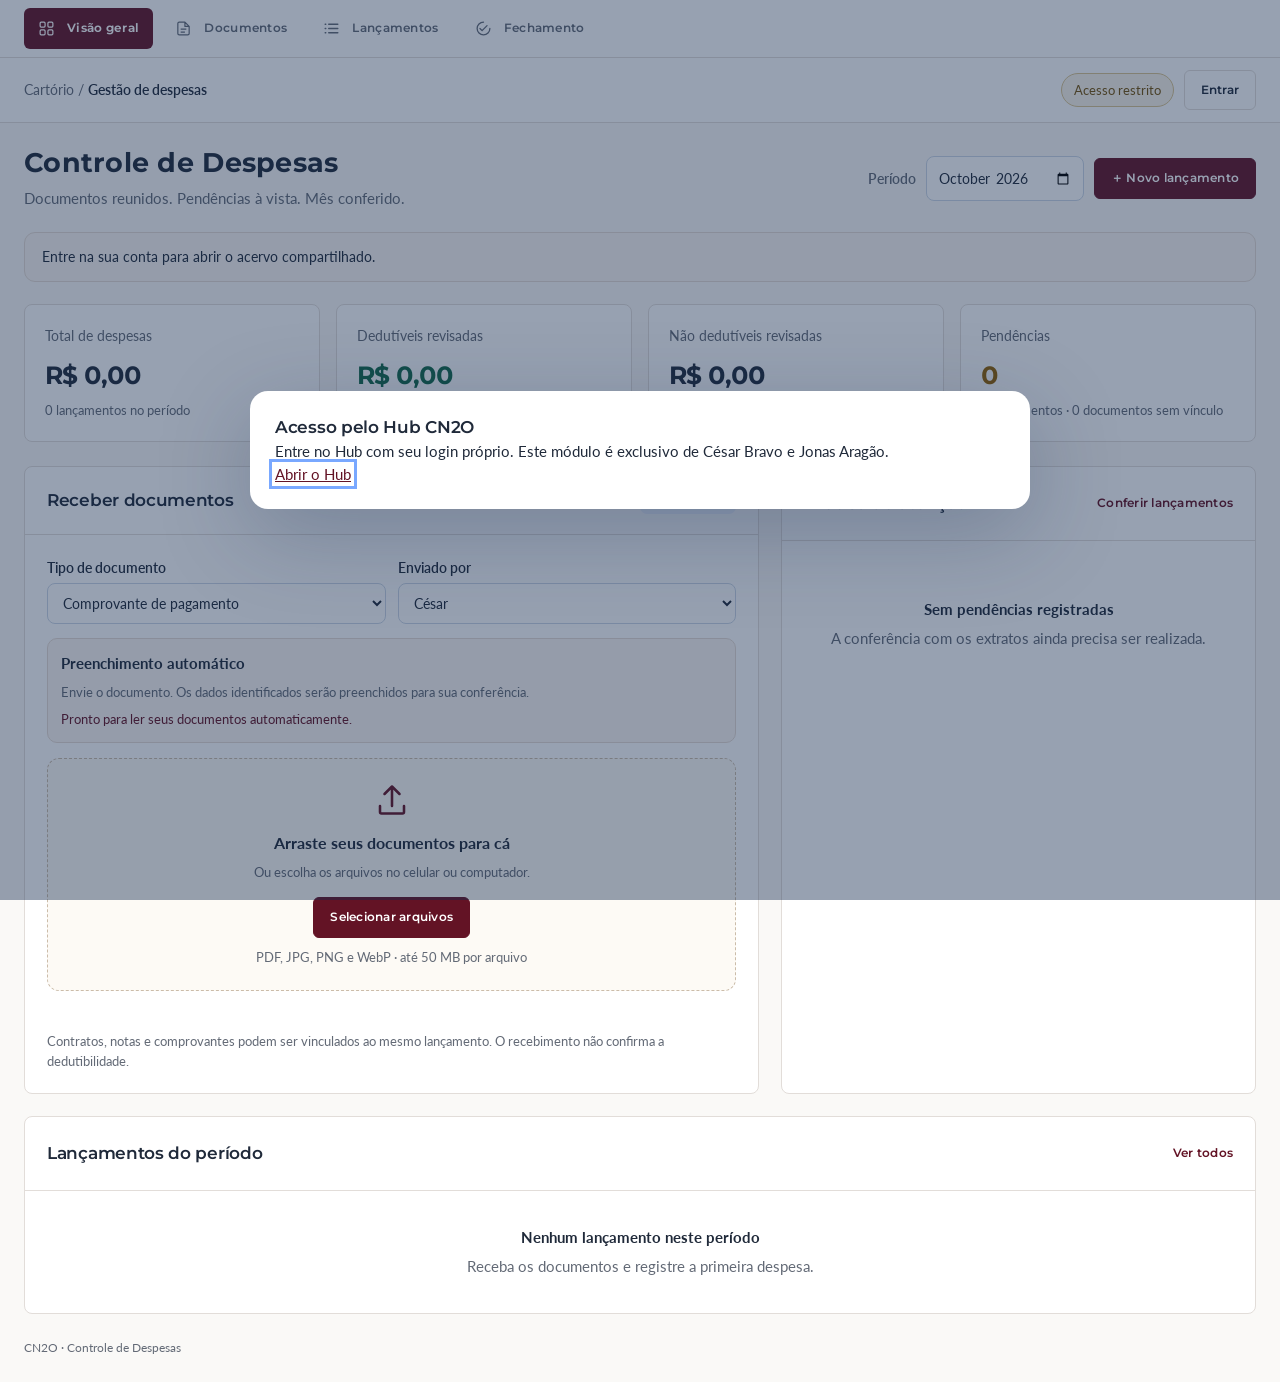
==== commit 9eff5b88: "Aceitar originais de até 50 MB para o acervo histórico de despesas" ====
--- a/controle-despesas/index.html
+++ b/controle-despesas/index.html
@@ -26,19 +26,23 @@
 <div class="notice" id="storage-notice"><svg><use href="#i-info"/></svg><div>Conectando ao acervo. Aguarde a verificação do acesso antes de enviar documentos.</div></div>
 <div class="demo-banner" id="demo-banner">Há lançamentos fictícios neste período. Eles estão identificados e são excluídos das exportações.</div>
 <div class="stats"><div class="stat"><div class="label">Total de despesas</div><div class="num" id="stat-total">R$ 0,00</div><small id="stat-count">0 lançamentos no período</small></div><div class="stat deduct"><div class="label">Dedutíveis revisadas</div><div class="num" id="stat-deduct">R$ 0,00</div><small>Valor elegível, antes do limite mensal</small></div><div class="stat"><div class="label">Não dedutíveis revisadas</div><div class="num" id="stat-non">R$ 0,00</div><small>Continuam no controle administrativo</small></div><div class="stat pending"><div class="label">Pendências</div><div class="num" id="stat-pending">0</div><small id="stat-pending-detail">Documentos e lançamentos a conferir</small></div></div>
-<section id="overview" class="section active" aria-label="Visão geral"><div class="grid"><div class="card"><div class="card-head"><h2>Receber documentos</h2><span class="pill info">PDF e imagens</span></div><div class="card-body"><div class="upload-controls"><div><label for="doc-kind">Tipo de documento</label><select id="doc-kind"><option>Comprovante de pagamento</option><option>Nota fiscal ou recibo</option><option>Contrato</option><option>Ordem de serviço</option><option>Outro documento</option></select></div><div><label for="doc-person">Enviado por</label><select id="doc-person"><option>César</option><option>Jonas</option></select></div></div><div class="ocr-controls"><strong>Preenchimento automático</strong><p class="hint">Envie o documento. Os dados identificados serão preenchidos para sua conferência.</p><div id="ocr-status" role="status" aria-live="polite">Pronto para ler seus documentos automaticamente.</div></div><div class="drop" id="drop" role="button" tabindex="0" aria-label="Selecionar documentos"><svg><use href="#i-up"/></svg><strong>Arraste seus documentos para cá</strong><small>Ou escolha os arquivos no celular ou computador.</small><span class="btn primary">Selecionar arquivos</span><small>PDF, JPG, PNG e WebP · até 20 MB por arquivo</small></div><input class="file-hidden" tabindex="-1" id="files" type="file" multiple accept="application/pdf,image/jpeg,image/png,image/webp" aria-label="Arquivos para enviar"><div id="upload-progress" role="status" aria-live="polite"></div><p class="hint">Contratos, notas e comprovantes podem ser vinculados ao mesmo lançamento. O recebimento não confirma a dedutibilidade.</p></div></div><div class="card"><div class="card-head"><h2>Precisa de atenção</h2><button class="btn text" data-go="entries">Conferir lançamentos</button></div><div class="card-body"><div class="queue" id="queue"></div></div></div></div><div class="card"><div class="card-head"><h2>Lançamentos do período</h2><button class="btn text" data-go="entries">Ver todos</button></div><div class="table-wrap" id="recent-table"></div></div></section>
-<section id="documents" class="section" aria-label="Documentos"><div class="screen-title"><h2>Acervo de documentos</h2><p>Originais recebidos neste período. Abra o arquivo ou vincule-o a uma despesa.</p></div><div class="card"><div class="toolbar"><input id="doc-search" aria-label="Buscar documentos" placeholder="Buscar pelo nome do arquivo"><button class="btn primary" data-go="overview">Enviar documentos</button></div><div class="card-body"><div class="doc-list" id="doc-list"></div></div></div></section>
+<section id="overview" class="section active" aria-label="Visão geral"><div class="grid"><div class="card"><div class="card-head"><h2>Receber documentos</h2><span class="pill info">PDF e imagens</span></div><div class="card-body"><div class="upload-controls"><div><label for="doc-kind">Tipo de documento</label><select id="doc-kind"><option>Comprovante de pagamento</option><option>Nota fiscal ou recibo</option><option>Contrato</option><option>Ordem de serviço</option><option>Outro documento</option></select></div><div><label for="doc-person">Enviado por</label><select id="doc-person"><option>César</option><option>Jonas</option></select></div></div><div class="ocr-controls"><strong>Preenchimento automático</strong><p class="hint">Envie o documento. Os dados identificados serão preenchidos para sua conferência.</p><div id="ocr-status" role="status" aria-live="polite">Pronto para ler seus documentos automaticamente.</div></div><div class="drop" id="drop" role="button" tabindex="0" aria-label="Selecionar documentos"><svg><use href="#i-up"/></svg><strong>Arraste seus documentos para cá</strong><small>Ou escolha os arquivos no celular ou computador.</small><span class="btn primary">Selecionar arquivos</span><small>PDF, JPG, PNG e WebP · até 50 MB por arquivo</small></div><input class="file-hidden" tabindex="-1" id="files" type="file" multiple accept="application/pdf,image/jpeg,image/png,image/webp" aria-label="Arquivos para enviar"><div id="upload-progress" role="status" aria-live="polite"></div><p class="hint">Contratos, notas e comprovantes podem ser vinculados ao mesmo lançamento. O recebimento não confirma a dedutibilidade.</p></div></div><div class="card"><div class="card-head"><h2>Precisa de atenção</h2><button class="btn text" data-go="entries">Conferir lançamentos</button></div><div class="card-body"><div class="queue" id="queue"></div></div></div></div><div class="card"><div class="card-head"><h2>Lançamentos do período</h2><button class="btn text" data-go="entries">Ver todos</button></div><div class="table-wrap" id="recent-table"></div></div></section>
+<section id="documents" class="section" aria-label="Documentos"><div class="screen-title"><h2>Acervo de documentos</h2><p>Originais recebidos neste período. Abra o arquivo ou vincule-o a uma despesa.</p></div><div class="card"><div class="toolbar"><input id="doc-search" aria-label="Buscar documentos" placeholder="Buscar pelo nome do arquivo"><button class="btn primary" data-go="overview">Enviar documentos</button></div><div class="card-body"><details class="card" style="margin-bottom:20px"><summary class="card-head">Importar histórico de despesas</summary><div class="card-body"><p class="hint">Recebe um arquivo de classificação preparado e os PDFs originais. Confere a integridade, vincula cada comprovante e preserva os registros existentes. A revisão fiscal permanece pendente.</p><label for="batch-manifest">Arquivo de classificação do histórico (JSON)</label><input id="batch-manifest" type="file" accept=".json,application/json"><label for="batch-files" style="margin-top:14px">PDFs originais do histórico</label><input id="batch-files" type="file" accept=".pdf,application/pdf" multiple><div class="actions" style="margin-top:14px"><button class="btn primary" id="batch-run" disabled>Importar comprovantes e lançamentos</button><a class="btn" id="batch-result" hidden>Baixar resultado da importação</a></div><p class="hint" role="status" id="batch-status">Selecione a classificação e os comprovantes.</p></div></details><div class="doc-list" id="doc-list"></div></div></div></section>
 <section id="entries" class="section" aria-label="Lançamentos"><div class="card"><div class="card-head"><h2>Registro de despesas</h2><button class="btn" id="export">Exportar para Excel (CSV)</button></div><div class="toolbar"><input id="search" aria-label="Buscar lançamentos" placeholder="Buscar fornecedor ou descrição"><select id="filter" aria-label="Filtrar tratamento fiscal"><option value="">Todos os tratamentos</option><option value="dedutivel">Dedutível</option><option value="nao">Não dedutível</option><option value="analise">Análise específica</option><option value="pendente">A classificar</option></select></div><div class="table-wrap" id="entries-table"></div></div><p class="hint">A planilha distingue sugestão fiscal, documentos e revisão. Exemplos fictícios não são exportados.</p></section>
-<section id="closing" class="section" aria-label="Fechamento"><div class="grid"><div class="card"><div class="card-head"><h2>Conferência do mês</h2><span class="pill pendente">Preparação para revisão</span></div><div class="card-body" id="closing-checks"></div></div><div class="card"><div class="card-head"><h2>Resumo administrativo</h2></div><div class="card-body"><div id="closing-summary"></div><div class="actions" style="margin-top:20px"><button class="btn primary" id="report-button">Imprimir relatório</button><button class="btn" id="export-closing">Exportar lançamentos</button></div><p class="hint">O relatório não calcula imposto e não substitui a escrituração. Receitas, limite de dedução e repasses precisam de conferência própria.</p></div></div></div><div class="card"><div class="card-head"><h2>Preparação para a contadora</h2></div><div class="card-body"><p>Documentos e lançamentos são compartilhados entre César Bravo e Jonas Aragão, com a sessão individual do Hub. O relatório e a planilha exportada incluem a classificação proposta, as conferências e os documentos vinculados. A contadora deve validar o fechamento antes da escrituração.</p><p class="hint">A leitura preenche os campos identificados nos documentos. Informações ausentes e a revisão fiscal precisam de conferência. Não há lançamento automático no Carnê-Leão.</p></div></div></section>
+<section id="closing" class="section" aria-label="Fechamento"><div class="card export-card"><div class="card-head"><h2>Planilhas e relatórios para a contadora</h2></div><div class="card-body"><div class="form-grid"><div><label for="export-from">Data inicial do pagamento</label><input id="export-from" type="date" required></div><div><label for="export-to">Data final do pagamento</label><input id="export-to" type="date" required></div><div class="span2"><label for="export-category">Natureza para exportação</label><select id="export-category"><option value="">Todas as naturezas</option></select></div></div><div class="actions" style="margin-top:15px"><button class="btn" id="export-current-month">Usar mês selecionado</button></div><p class="hint" id="export-count" role="status"></p><div class="export-buttons"><button class="btn primary" id="export-detail">Planilha do período (CSV)</button><button class="btn" id="export-nature">Planilha por natureza (CSV)</button><button class="btn" id="report-period">Relatório do período</button><button class="btn" id="report-nature">Relatório por natureza</button></div><p class="hint">A planilha do período traz cada lançamento e seus comprovantes. A planilha por natureza consolida os totais por categoria. Selecione uma natureza para exportar só aquela despesa. CSV abre no Excel; relatórios podem ser salvos em PDF ou HTML. O intervalo usa a data do pagamento e pode abranger vários meses. Pré-lançamentos sem data são incluídos pelos meses de referência abrangidos, com a data em branco e a pendência explícita; não comprovam pagamento nesse intervalo.</p><p class="hint">Só lançamentos salvos entram nas planilhas. Documentos ainda sem lançamento aparecem como pendência no relatório. As classificações e conferências são preservadas.</p></div></div>
+<div class="card export-card"><div class="card-head"><h2>Google Drive e Google Sheets</h2></div><div class="card-body"><p id="google-status" role="status">Aguardando consulta da conexão Google.</p><p class="hint">Cópia privada dos originais em CN2O — Controle de Despesas / ano / mês de recebimento. A planilha acompanha os lançamentos, as classificações e os links dos comprovantes. Alterações feitas no Hub atualizam a cópia automaticamente; edite os registros pelo Hub.</p><div class="actions" style="margin-top:15px"><a class="btn" id="google-folder" target="_blank" rel="noopener noreferrer" hidden>Abrir pasta no Drive</a><a class="btn" id="google-sheet" target="_blank" rel="noopener noreferrer" hidden>Abrir Google Sheets</a><button class="btn" id="google-sync" disabled>Sincronizar agora</button></div><details id="google-admin" hidden><summary>Conectar conta Google · administrador</summary><p class="hint">No Google Cloud, habilite as APIs Google Drive e Google Sheets. Crie um cliente OAuth do tipo Aplicativo da Web com o endereço de retorno abaixo. Envie o JSON do cliente; a configuração é guardada apenas no servidor. A conta vinculada será exclusivamente tnitabaiana@gmail.com.</p><p class="hint" id="google-callback" style="overflow-wrap:anywhere"></p><div id="google-credential-upload"><label for="google-credentials">Configuração OAuth do Google (JSON)</label><input id="google-credentials" type="file" accept="application/json,.json"></div><div class="actions" style="margin-top:12px"><button class="btn primary" id="google-connect" disabled>Conectar Google Drive</button><a class="btn" id="google-auth-link" target="_blank" rel="noopener noreferrer" hidden>Concluir conexão Google</a></div></details></div></div><div class="grid"><div class="card"><div class="card-head"><h2>Conferência do mês</h2><span class="pill pendente">Preparação para revisão</span></div><div class="card-body" id="closing-checks"></div></div><div class="card"><div class="card-head"><h2>Resumo administrativo</h2></div><div class="card-body"><div id="closing-summary"></div><div class="actions" style="margin-top:20px"><button class="btn" id="report-button">Relatório do mês</button><button class="btn" id="export-closing">Planilha detalhada do mês</button></div><p class="hint">O relatório não calcula imposto e não substitui a escrituração. Receitas, limite de dedução e repasses precisam de conferência própria.</p></div></div></div><div class="card"><div class="card-head"><h2>Preparação para a contadora</h2></div><div class="card-body"><p>Documentos e lançamentos são compartilhados entre César Bravo e Jonas Aragão, com a sessão individual do Hub. O relatório e a planilha exportada incluem a classificação proposta, as conferências e os documentos vinculados. A contadora deve validar o fechamento antes da escrituração.</p><p class="hint">A leitura preenche os campos identificados nos documentos. Informações ausentes e a revisão fiscal precisam de conferência. Não há lançamento automático no Carnê-Leão.</p></div></div></section>
 <div class="footer"><span>CN2O · Controle de Despesas</span><div class="actions"><button class="btn text" id="demo" hidden>Carregar exemplos fictícios</button><button class="btn text" id="remove-demo" hidden>Remover exemplos</button></div></div>
 </main></div></div>
-<dialog id="entry-dialog" aria-labelledby="entry-title"><form id="entry-form"><div class="modal-head"><h2 id="entry-title">Novo lançamento</h2><button type="button" class="close" data-close aria-label="Fechar">×</button></div><div class="form-body"><div class="form-grid"><div><label for="supplier">Fornecedor / favorecido</label><input id="supplier" required maxlength="150" autocomplete="off"><small class="source-hint" id="source-supplier"></small></div><div><label for="tax-id">CPF ou CNPJ, se informado</label><input id="tax-id" maxlength="30" autocomplete="off"><small class="source-hint" id="source-taxId"></small></div><div class="span2"><label for="description">Descrição e finalidade no cartório</label><input id="description" required maxlength="400"><small class="source-hint" id="source-description"></small></div><div><label for="amount">Valor pago (R$)</label><input id="amount" type="number" min="0.01" max="999999999" step="0.01" required><small class="source-hint" id="source-amount"></small></div><div><label for="paid-date">Data do pagamento</label><input id="paid-date" type="date" required><small class="source-hint" id="source-paidDate"></small><p class="hint">Se não confirmado, desmarque abaixo.</p></div><div><label for="category">Natureza da despesa</label><select id="category"><option value="outros">A identificar / outra</option><option value="expediente">Material de expediente consumível</option><option value="energia">Energia do cartório</option><option value="aluguel">Aluguel do imóvel do cartório</option><option value="pessoal">Salários e encargos</option><option value="beneficios">Benefícios aos empregados</option><option value="equipamento">Compra de equipamento durável</option><option value="veiculo">Combustível / veículo do titular</option><option value="irpf">Pagamento do próprio IRPF</option><option value="repasse">Repasses legais</option><option value="misto">Uso profissional e pessoal</option></select></div><div><label for="treatment">Tratamento fiscal proposto</label><select id="treatment"><option value="pendente">A classificar</option><option value="dedutivel">Dedutível no Livro Caixa</option><option value="nao">Não dedutível no Livro Caixa</option><option value="analise">Exige análise específica</option></select></div><div class="span2 rule" id="rule">Identifique a natureza da despesa. A sugestão não substitui a revisão.</div><div class="span2"><label for="reason">Justificativa / fundamento da classificação</label><textarea id="reason" maxlength="2000" placeholder="Registre a finalidade, a regra aplicada e eventuais condições."></textarea></div><div class="span2"><label>Documentos vinculados</label><div class="attach-options" id="attach-options"></div></div><div class="span2 ocr-evidence" id="ocr-evidence"><p class="muted">Dados extraídos e suas fontes aparecerão aqui.</p></div><div class="span2 checks"><label><input id="payment-confirmed" type="checkbox">Pagamento efetivo conferido no documento ou extrato</label><label><input id="docs-confirmed" type="checkbox">Documentação identificada e suficiente para a natureza da despesa</label><label><input id="reviewed" type="checkbox">Classificação fiscal revisada por pessoa responsável</label></div><div><label for="reviewer">Responsável pelo registro / revisão</label><input id="reviewer" required maxlength="100" placeholder="Nome de quem conferiu"></div><div><label for="notes">Pendência ou observação</label><input id="notes" maxlength="500" placeholder="Ex.: pedir nota fiscal"></div></div><p class="hint" id="history-note">Confira os dados extraídos e complete o que não consta nos documentos.</p></div><div class="form-foot"><button type="button" class="btn" data-close>Cancelar</button><button type="submit" class="btn primary">Salvar lançamento</button></div></form></dialog>
+<dialog id="entry-dialog" aria-labelledby="entry-title"><form id="entry-form"><div class="modal-head"><h2 id="entry-title">Novo lançamento</h2><button type="button" class="close" data-close aria-label="Fechar">×</button></div><div class="form-body"><div class="form-grid"><div><label for="supplier">Fornecedor / favorecido</label><input id="supplier" required maxlength="150" autocomplete="off"><small class="source-hint" id="source-supplier"></small></div><div><label for="tax-id">CPF ou CNPJ, se informado</label><input id="tax-id" maxlength="30" autocomplete="off"><small class="source-hint" id="source-taxId"></small></div><div class="span2"><label for="description">Descrição e finalidade no cartório</label><input id="description" required maxlength="400"><small class="source-hint" id="source-description"></small></div><div><label for="amount">Valor pago (R$)</label><input id="amount" type="number" min="0.01" max="999999999" step="0.01" required><small class="source-hint" id="source-amount"></small></div><div><label for="paid-date">Data do pagamento</label><input id="paid-date" type="date"><label for="reference-period" style="margin-top:10px">Mês de referência (se pagamento ainda sem data)</label><input id="reference-period" type="month"><p class="hint">Sem data, o registro é pré-lançamento do mês de referência. Não confirma pagamento nem permite aprovação fiscal.</p><small class="source-hint" id="source-paidDate"></small><p class="hint">Se não confirmado, desmarque abaixo.</p></div><div><label for="category">Natureza da despesa</label><select id="category"><option value="outros">A identificar / outra</option><option value="expediente">Material de expediente consumível</option><option value="energia">Energia do cartório</option><option value="aluguel">Aluguel do imóvel do cartório</option><option value="pessoal">Salários e encargos</option><option value="beneficios">Benefícios aos empregados</option><option value="equipamento">Compra de equipamento durável</option><option value="veiculo">Combustível / veículo do titular</option><option value="irpf">Pagamento do próprio IRPF</option><option value="repasse">Repasses legais</option><option value="misto">Uso profissional e pessoal</option><option value="agua">Água e abastecimento</option><option value="limpeza">Limpeza e conservação</option><option value="manutencao">Manutenção e reparos</option><option value="software">Sistemas e licenças</option><option value="internet">Internet</option><option value="telefonia">Telefonia</option><option value="contabil">Serviços contábeis</option><option value="postagem">Postagem e correios</option><option value="diligencia">Transporte e diligências</option><option value="alimentacao">Alimentação e copa</option><option value="seguranca">Vigilância e segurança</option><option value="garantia">Garantias e seguros</option><option value="publicidade">Publicidade</option><option value="associacao">Associações e contribuições</option><option value="previdencia">Previdência do titular</option><option value="livros">Livros e publicações</option><option value="locacao_equipamento">Locação de equipamentos</option><option value="obras">Obras e benfeitorias</option></select></div><div><label for="treatment">Tratamento fiscal proposto</label><select id="treatment"><option value="pendente">A classificar</option><option value="dedutivel">Dedutível no Livro Caixa</option><option value="nao">Não dedutível no Livro Caixa</option><option value="analise">Exige análise específica</option></select></div><div class="span2 rule" id="rule">Identifique a natureza da despesa. A sugestão não substitui a revisão.</div><div class="span2"><label for="reason">Justificativa / fundamento da classificação</label><textarea id="reason" maxlength="2000" placeholder="Registre a finalidade, a regra aplicada e eventuais condições."></textarea></div><div class="span2"><label>Documentos vinculados</label><div class="attach-options" id="attach-options"></div></div><div class="span2 ocr-evidence" id="ocr-evidence"><p class="muted">Dados extraídos e suas fontes aparecerão aqui.</p></div><div class="span2 checks"><label><input id="payment-confirmed" type="checkbox">Pagamento efetivo conferido no documento ou extrato</label><label><input id="docs-confirmed" type="checkbox">Documentação identificada e suficiente para a natureza da despesa</label><label><input id="reviewed" type="checkbox">Classificação fiscal revisada por pessoa responsável</label></div><div><label for="reviewer">Responsável pelo registro / revisão</label><input id="reviewer" required maxlength="100" placeholder="Nome de quem conferiu"></div><div><label for="notes">Pendência ou observação</label><input id="notes" maxlength="500" placeholder="Ex.: pedir nota fiscal"></div></div><p class="hint" id="history-note">Confira os dados extraídos e complete o que não consta nos documentos.</p></div><div class="form-foot"><button type="button" class="btn" data-close>Cancelar</button><button type="submit" class="btn primary">Salvar lançamento</button></div></form></dialog>
 <dialog id="ocr-text-dialog" aria-labelledby="ocr-text-title"><div class="modal-head"><h2 id="ocr-text-title">Texto extraído</h2><button type="button" class="close" aria-label="Fechar texto extraído" onclick="document.getElementById('ocr-text-dialog').close()">×</button></div><div class="form-body"><p class="hint" id="ocr-text-meta"></p><pre class="ocr-text" id="ocr-text"></pre></div></dialog>
 <dialog id="access-dialog"><div class="form-body"><h2>Acesso pelo Hub CN2O</h2><p>Entre no Hub com seu login próprio. Este módulo é exclusivo de César Bravo e Jonas Aragão.</p><p><a href="../#despesas" target="_top">Abrir o Hub</a></p></div></dialog>
+<dialog id="report-dialog" aria-labelledby="report-preview-title"><div class="modal-head"><h2 id="report-preview-title">Relatório para a contadora</h2><button class="close" id="report-close" aria-label="Fechar relatório">×</button></div><div class="card-body report-preview" id="report-preview"></div><div class="form-foot"><button class="btn" id="report-download">Salvar relatório (HTML)</button><button class="btn primary" id="report-print">Imprimir / salvar PDF</button></div></dialog>
 <div class="toast" id="toast" role="status" aria-live="polite"></div><div class="report" id="report"></div>
 <script type="module">
+import { mountBatchImport } from './batch-import.mjs';
 import { cloud } from "./cloud-client.mjs";
 import { receiveDocument } from "./document-intake.mjs";
+import { categories, labels, eligible, pending, totals, monthRange, selectExpenses, detailCSV, summaryCSV, reportHTML, standaloneReport } from "./expense-exports.mjs";
 let shared=false;
 
 'use strict';
@@ -46,34 +50,30 @@
 const esc=s=>String(s??'').replace(/[&<>"']/g,c=>({'&':'&amp;','<':'&lt;','>':'&gt;','"':'&quot;',"'":'&#39;'}[c]));
 const money=n=>new Intl.NumberFormat('pt-BR',{style:'currency',currency:'BRL'}).format((n||0)/100);
 const date=s=>s?new Date(s+'T12:00:00').toLocaleDateString('pt-BR'):'—';
-const labels={dedutivel:'Dedutível',nao:'Não dedutível',analise:'Análise específica',pendente:'A classificar'};
-const categories={outros:'A identificar / outra',expediente:'Material de expediente',energia:'Energia',aluguel:'Aluguel',pessoal:'Salários e encargos',beneficios:'Benefícios',equipamento:'Equipamento durável',veiculo:'Veículo do titular',irpf:'IRPF do titular',repasse:'Repasses legais',misto:'Uso misto'};
 const official='https://www.gov.br/receitafederal/pt-br/centrais-de-conteudo/publicacoes/manuais/manual-de-orientacao-tributaria-cartorios/manual-de-orientacao-tributaria-cartorios_v01.pdf/@@download/file';
 const rules={expediente:['dedutivel','Sugestão: custeio dedutível, se consumível, necessário à atividade, pago e documentado. Manual RFB Cartórios, item 3.5.3.3.1.18.'],energia:['dedutivel','Sugestão: custeio dedutível quando ligado ao cartório, pago e documentado. Manual RFB Cartórios, item 3.5.3.3.1.10.'],aluguel:['dedutivel','Sugestão: dedutível para imóvel utilizado na atividade, com contrato e pagamento conferidos. Casos envolvendo empresa do próprio titular exigem análise. Manual RFB, item 3.5.3.3.1.2.'],equipamento:['nao','Sugestão: aquisição de bem durável é aplicação de capital. Manual RFB Cartórios, item 3.5.4.2.1. Não confundir compra com aluguel ou manutenção.'],veiculo:['nao','Sugestão: gastos de locomoção e veículo do titular não são dedutíveis no Livro Caixa. Manual RFB Cartórios, item 3.5.4.1.7. Benefícios trabalhistas exigem análise separada.'],irpf:['nao','Sugestão: o próprio IRPF / Carnê-Leão não é despesa dedutível no Livro Caixa. Manual RFB Cartórios, item 3.5.4.3.'],pessoal:['analise','Conferir folha, pagamentos líquidos, encargos e guias, evitando duplicidade. Manual RFB Cartórios, item 3.5.2.'],beneficios:['analise','Conferir espécie do benefício, empregados abrangidos e eventual convenção coletiva. IN RFB 1.500/2014, art. 104, §§ 5º e 6º.'],repasse:['analise','O tratamento do repasse depende também de como o valor foi reconhecido na receita. Conferir a natureza e a regra com a contadora. Manual RFB, itens 3.4.3 e 3.5.3.3.2.'],misto:['analise','Uso pessoal e profissional exige fundamento específico para eventual rateio. Não aplicar percentual automático.'],outros:['pendente','Identifique a natureza da despesa. A sugestão não substitui a revisão.']};
+Object.assign(rules,{"agua": ["dedutivel", "Sugestão: verificar pagamento, documento hábil, necessidade e vínculo com a atividade. Manual RFB Cartórios, item 3.5.3. A categoria não constitui aprovação fiscal."], "limpeza": ["dedutivel", "Sugestão: verificar pagamento, documento hábil, necessidade e vínculo com a atividade. Manual RFB Cartórios, item 3.5.3. A categoria não constitui aprovação fiscal."], "manutencao": ["dedutivel", "Sugestão: verificar pagamento, documento hábil, necessidade e vínculo com a atividade. Manual RFB Cartórios, item 3.5.3. A categoria não constitui aprovação fiscal."], "software": ["analise", "Sugestão: verificar pagamento, documento hábil, necessidade e vínculo com a atividade. Manual RFB Cartórios, item 3.5.3. A categoria não constitui aprovação fiscal."], "internet": ["dedutivel", "Sugestão: verificar pagamento, documento hábil, necessidade e vínculo com a atividade. Manual RFB Cartórios, item 3.5.3. A categoria não constitui aprovação fiscal."], "telefonia": ["dedutivel", "Sugestão: verificar pagamento, documento hábil, necessidade e vínculo com a atividade. Manual RFB Cartórios, item 3.5.3. A categoria não constitui aprovação fiscal."], "contabil": ["dedutivel", "Sugestão: verificar pagamento, documento hábil, necessidade e vínculo com a atividade. Manual RFB Cartórios, item 3.5.3. A categoria não constitui aprovação fiscal."], "postagem": ["dedutivel", "Sugestão: verificar pagamento, documento hábil, necessidade e vínculo com a atividade. Manual RFB Cartórios, item 3.5.3. A categoria não constitui aprovação fiscal."], "diligencia": ["nao", "Locomoção e transporte, inclusive diligências, não são dedutíveis como regra. Verificar eventual obrigação trabalhista específica. Manual RFB Cartórios, item 3.5.4.1.7."], "alimentacao": ["analise", "Sugestão: verificar pagamento, documento hábil, necessidade e vínculo com a atividade. Manual RFB Cartórios, item 3.5.3. A categoria não constitui aprovação fiscal."], "seguranca": ["dedutivel", "Sugestão: verificar pagamento, documento hábil, necessidade e vínculo com a atividade. Manual RFB Cartórios, item 3.5.3. A categoria não constitui aprovação fiscal."], "garantia": ["analise", "Sugestão: verificar pagamento, documento hábil, necessidade e vínculo com a atividade. Manual RFB Cartórios, item 3.5.3. A categoria não constitui aprovação fiscal."], "publicidade": ["analise", "Sugestão: verificar pagamento, documento hábil, necessidade e vínculo com a atividade. Manual RFB Cartórios, item 3.5.3. A categoria não constitui aprovação fiscal."], "associacao": ["analise", "Sugestão: verificar pagamento, documento hábil, necessidade e vínculo com a atividade. Manual RFB Cartórios, item 3.5.3. A categoria não constitui aprovação fiscal."], "previdencia": ["nao", "Contribuição previdenciária do próprio titular: conferir dedução em campo próprio; não duplicar no Livro Caixa."], "livros": ["analise", "Sugestão: verificar pagamento, documento hábil, necessidade e vínculo com a atividade. Manual RFB Cartórios, item 3.5.3. A categoria não constitui aprovação fiscal."], "locacao_equipamento": ["dedutivel", "Sugestão: verificar pagamento, documento hábil, necessidade e vínculo com a atividade. Manual RFB Cartórios, item 3.5.3. A categoria não constitui aprovação fiscal."], "obras": ["analise", "Sugestão: verificar pagamento, documento hábil, necessidade e vínculo com a atividade. Manual RFB Cartórios, item 3.5.3. A categoria não constitui aprovação fiscal."]});
 let db,documents=[],entries=[],editing=null,toastTimer;
 function say(message){$('toast').textContent=message;$('toast').style.display='block';clearTimeout(toastTimer);toastTimer=setTimeout(()=>$('toast').style.display='none',6500)}
 function storeError(e){console.error(e);if(shared){$('storage-notice').classList.add('storage-error');$('storage-notice').textContent=e.message||'O servidor não confirmou o salvamento.';say(e.message||'Falha ao salvar no servidor.');return;}$('storage-notice').classList.add('storage-error');$('storage-notice').textContent='Não foi possível salvar neste navegador. Não há confirmação de armazenamento. Guarde os originais e tente novamente.';say('Falha no armazenamento. O recebimento não foi confirmado.');}
 function openDatabase(){return new Promise((resolve,reject)=>{const req=indexedDB.open('arquivo-cartorio-prototipo-v1',1);req.onupgradeneeded=()=>{req.result.createObjectStore('documents',{keyPath:'id'});req.result.createObjectStore('entries',{keyPath:'id'});};req.onsuccess=()=>resolve(req.result);req.onerror=()=>reject(req.error);req.onblocked=()=>reject(new Error('Banco ocupado'));})}
 async function all(name){if(shared){await refreshCloud();return name==='documents'?documents:entries;}return new Promise((resolve,reject)=>{const tx=db.transaction(name,'readonly'),req=tx.objectStore(name).getAll();req.onsuccess=()=>resolve(req.result);req.onerror=()=>reject(req.error);})}
 function put(name,data){if(shared)return cloud.put(name,data);return new Promise((resolve,reject)=>{const tx=db.transaction(name,'readwrite');tx.objectStore(name).put(data);tx.oncomplete=resolve;tx.onerror=()=>reject(tx.error);tx.onabort=()=>reject(tx.error);})}
-function currentEntries(){return entries.filter(e=>e.paidDate.slice(0,7)===$('period').value)}
+function currentEntries(){return entries.filter(e=>(e.paidDate?e.paidDate.slice(0,7):e.referencePeriod)===$('period').value)}
 function currentDocs(){return documents.filter(d=>d.period===$('period').value)}
-function eligible(e){return e.treatment==='dedutivel'&&e.reviewed&&e.docsConfirmed&&e.paymentConfirmed&&e.docIds.length>0}
-function pending(e){return !e.reviewed||!e.docsConfirmed||!e.paymentConfirmed||!e.docIds.length||e.treatment==='pendente'||e.treatment==='analise'}
 function unlinked(){return currentDocs().filter(d=>!entries.some(e=>e.docIds.includes(d.id)))}
 function badge(e){return '<span class="pill '+e.treatment+'">'+esc(labels[e.treatment])+'</span>'}
 function entryTable(list){if(!list.length)return '<div class="empty"><strong>Nenhum lançamento neste período</strong>Receba os documentos e registre a primeira despesa.</div>';return '<table><thead><tr><th>Pagamento</th><th>Despesa / fornecedor</th><th>Tratamento fiscal</th><th>Conferência</th><th style="text-align:right">Valor</th><th></th></tr></thead><tbody>'+list.map(e=>'<tr><td>'+date(e.paidDate)+'</td><td><strong>'+esc(e.supplier)+'</strong>'+(e.demo?'<span class="mini-tag">Fictício</span>':'')+'<small>'+esc(e.description)+'</small></td><td>'+badge(e)+'</td><td><span class="pill '+(pending(e)?'pendente':'info')+'">'+(pending(e)?'Pendente':'Revisado')+'</span><small>'+e.docIds.length+' documento(s)</small></td><td class="money">'+money(e.cents)+'</td><td><button class="row-action" data-edit="'+e.id+'">Conferir</button></td></tr>').join('')+'</tbody></table>'}
-function totals(list){return {total:list.reduce((n,e)=>n+e.cents,0),deduct:list.filter(eligible).reduce((n,e)=>n+e.cents,0),non:list.filter(e=>e.treatment==='nao'&&e.reviewed).reduce((n,e)=>n+e.cents,0),pending:list.filter(pending).length}}
 function render(){const list=currentEntries().sort((a,b)=>b.paidDate.localeCompare(a.paidDate)),t=totals(list),loose=unlinked();$('stat-total').textContent=money(t.total);$('stat-count').textContent=list.length+' lançamentos no período';$('stat-deduct').textContent=money(t.deduct);$('stat-non').textContent=money(t.non);$('stat-pending').textContent=t.pending+loose.length;$('stat-pending-detail').textContent=t.pending+' lançamentos · '+loose.length+' documentos sem vínculo';$('demo-banner').classList.toggle('show',list.some(e=>e.demo));$('recent-table').innerHTML=entryTable(list.slice(0,5));renderEntries();renderDocs();const attention=list.filter(pending).slice(0,3);$('queue').innerHTML=attention.map((e,i)=>'<div class="queue-item"><span class="queue-number">'+(i+1)+'</span><div><strong>'+esc(e.supplier)+'</strong><p>'+esc(e.notes||(!e.docIds.length?'Vincular documentos da despesa.':'Conferir documentação e classificação.'))+'</p><button class="btn text" data-edit="'+e.id+'">Resolver pendência</button></div></div>').join('')+(loose.length?'<div class="queue-item"><span class="queue-number">'+loose.length+'</span><div><strong>Documentos sem lançamento</strong><p>Identifique a despesa correspondente.</p><button class="btn text" data-go="documents">Abrir documentos</button></div></div>':'');if(!attention.length&&!loose.length)$('queue').innerHTML='<div class="empty"><strong>Sem pendências registradas</strong>A conferência com os extratos ainda precisa ser realizada.</div>';
 $('closing-checks').innerHTML='<div class="progress-item"><span class="step">1</span><div><strong>Documentos vinculados</strong><small>'+loose.length+' documento(s) recebido(s) neste período sem vínculo com lançamento.</small></div></div><div class="progress-item"><span class="step">2</span><div><strong>Classificação e comprovação</strong><small>'+t.pending+' lançamento(s) com revisão, documentos ou pagamento pendentes.</small></div></div><div class="progress-item"><span class="step">3</span><div><strong>Comparação com extratos e receitas</strong><small>Ainda não conectada. Conferir pagamentos ausentes, dinheiro, cartões e receitas com a contadora.</small></div></div><div class="progress-item"><span class="step">4</span><div><strong>Validação da contadora</strong><small>Exportar a base para revisão. Não há fechamento fiscal automático nesta versão.</small></div></div>';
-$('closing-summary').innerHTML='<div class="summary-line"><span>Lançamentos no período</span><strong>'+list.length+'</strong></div><div class="summary-line"><span>Despesas registradas</span><strong>'+money(t.total)+'</strong></div><div class="summary-line"><span>Dedutíveis revisadas</span><strong>'+money(t.deduct)+'</strong></div><div class="summary-line"><span>Não dedutíveis revisadas</span><strong>'+money(t.non)+'</strong></div><div class="summary-line"><span>Documentos recebidos</span><strong>'+currentDocs().length+'</strong></div>';}
+renderExportCount();$('closing-summary').innerHTML='<div class="summary-line"><span>Lançamentos no período</span><strong>'+list.length+'</strong></div><div class="summary-line"><span>Despesas registradas</span><strong>'+money(t.total)+'</strong></div><div class="summary-line"><span>Dedutíveis revisadas</span><strong>'+money(t.deduct)+'</strong></div><div class="summary-line"><span>Não dedutíveis revisadas</span><strong>'+money(t.non)+'</strong></div><div class="summary-line"><span>Documentos recebidos</span><strong>'+currentDocs().length+'</strong></div>';}
 function renderEntries(){const q=$('search').value.toLowerCase(),filter=$('filter').value;$('entries-table').innerHTML=entryTable(currentEntries().filter(e=>(!filter||e.treatment===filter)&&(!q||(e.supplier+' '+e.description).toLowerCase().includes(q))).sort((a,b)=>b.paidDate.localeCompare(a.paidDate)));}
 function renderDocs(){const q=$('doc-search').value.toLowerCase(),list=currentDocs().filter(d=>d.name.toLowerCase().includes(q));$('doc-list').innerHTML=list.length?list.map(d=>{const links=entries.filter(e=>e.docIds.includes(d.id));return '<article class="doc-card"><div class="doc-icon"><svg width="23" height="23"><use href="#i-file"/></svg></div><strong>'+esc(d.name)+'</strong><div class="meta">'+esc(d.kind)+' · '+(d.size/1024/1024).toFixed(2)+' MB<br>Enviado por '+esc(d.person)+' · '+new Date(d.createdAt).toLocaleDateString('pt-BR')+'</div><p style="margin-top:8px"><span class="pill '+(links.length?'info':'pendente')+'">'+(links.length?links.length+' vínculo(s)':'Sem lançamento')+'</span></p><p class="ocr-line">'+esc(window.ArquivoOCR?.statusLabel(d.ocr)||'Ainda não lido')+'</p><div class="actions"><button class="row-action" data-ocr="'+d.id+'">'+(d.ocr?'Reprocessar leitura':'Ler automaticamente')+'</button><button class="row-action" data-text="'+d.id+'">Texto extraído</button><button class="row-action" data-open="'+d.id+'">Abrir original</button><button class="row-action" data-link="'+d.id+'">'+(links.length?'Conferir vínculo':'Criar lançamento')+'</button></div></article>';}).join(''):'<div class="empty"><strong>Nenhum documento encontrado</strong>Os arquivos enviados aparecerão aqui.</div>';}
-function go(view){document.querySelectorAll('.section').forEach(s=>s.classList.toggle('active',s.id===view));document.querySelectorAll('.nav button').forEach(b=>b.classList.toggle('active',b.dataset.view===view));}
+function go(view){if(view==='closing'){renderExportCount();void googleStatus();}document.querySelectorAll('.section').forEach(s=>s.classList.toggle('active',s.id===view));document.querySelectorAll('.nav button').forEach(b=>b.classList.toggle('active',b.dataset.view===view));}
 function displayRule(){const [t,text]=rules[$('category').value];$('rule').innerHTML=esc(text)+' <a href="'+official+'" target="_blank" rel="noopener noreferrer">Consultar referência</a>';return t;}
 function attachChoices(selected){$('attach-options').innerHTML=documents.length?documents.map(d=>'<label><input type="checkbox" name="document-id" value="'+d.id+'" '+(selected.includes(d.id)?'checked':'')+'>'+esc(d.name)+' <span class="muted">('+esc(d.kind)+')</span></label>').join(''):'<p class="muted">Nenhum documento recebido. O lançamento ficará pendente.</p>';}
-function openEntry(id=null,docId=null){editing=id;const e=entries.find(e=>e.id===id);$('entry-form').reset();$('entry-title').textContent=e?'Conferir lançamento':'Novo lançamento';$('supplier').value=e?.supplier||'';$('tax-id').value=e?.taxId||'';$('description').value=e?.description||'';$('amount').value=e?String(e.cents/100):'';$('paid-date').value=e?.paidDate||'';$('category').value=e?.category||'outros';$('treatment').value=e?.treatment||'pendente';$('reason').value=e?.reason||'';$('payment-confirmed').checked=!!e?.paymentConfirmed;$('docs-confirmed').checked=!!e?.docsConfirmed;$('reviewed').checked=!!e?.reviewed;$('reviewer').value=shared?cloud.user.login:(e?.reviewer||'');$('reviewer').readOnly=shared;$('notes').value=e?.notes||'';attachChoices(e?.docIds||(docId?[docId]:[]));displayRule();$('history-note').textContent=e?'Registro '+e.id.slice(0,8)+' · '+e.history.length+' evento(s) no histórico. Última alteração: '+new Date(e.updatedAt).toLocaleString('pt-BR')+'.':'Os campos identificados nos documentos são preenchidos automaticamente; complete as informações ausentes.';$('entry-dialog').showModal();window.ArquivoOCR?.prefill({existing:!!e,sources:e?.fieldSources||{}});}
-async function saveEntry(event){event.preventDefault();if(!db)return say('Armazenamento indisponível.');const old=entries.find(e=>e.id===editing);const ids=[...document.querySelectorAll('input[name=document-id]:checked')].map(i=>i.value);const data={id:old?.id||crypto.randomUUID(),supplier:$('supplier').value.trim(),taxId:$('tax-id').value.trim(),description:$('description').value.trim(),cents:Math.round(Number($('amount').value)*100),paidDate:$('paid-date').value,category:$('category').value,treatment:$('treatment').value,reason:$('reason').value.trim(),docIds:ids,fieldSources:window.ArquivoOCR?.collectSources()||{},paymentConfirmed:$('payment-confirmed').checked,docsConfirmed:$('docs-confirmed').checked,reviewed:$('reviewed').checked,reviewer:$('reviewer').value.trim(),notes:$('notes').value.trim(),demo:old?.demo||false,updatedAt:new Date().toISOString()};if(!data.supplier||!data.description||!data.reviewer||!Number.isSafeInteger(data.cents)||data.cents<=0)return say('Preencha fornecedor, finalidade, valor e responsável.');if(data.reviewed&&(!data.reason||['pendente','analise'].includes(data.treatment)))return say('Para marcar a revisão, escolha o tratamento fiscal e registre sua justificativa.');if(data.reviewed&&data.treatment==='dedutivel'&&(!data.paymentConfirmed||!data.docsConfirmed||!ids.length))return say('Uma dedução revisada exige pagamento e documentação conferidos, com arquivo vinculado.');const duplicate=entries.find(e=>e.id!==data.id&&!e.demo&&e.paidDate===data.paidDate&&e.cents===data.cents&&e.supplier.toLowerCase()===data.supplier.toLowerCase());if(duplicate)return say('Possível duplicidade: já existe este fornecedor, valor e data. Confira o lançamento existente.');data.version=old?.version||0;data.history=[...(old?.history||[]),{at:data.updatedAt,by:data.reviewer,snapshot:{...data}}];try{await put('entries',data);entries=await all('entries');$('period').value=data.paidDate.slice(0,7);$('entry-dialog').close();render();say(shared?'Lançamento salvo no acervo compartilhado.':'Lançamento salvo neste navegador.');}catch(e){storeError(e)}}
+function openEntry(id=null,docId=null){editing=id;const e=entries.find(e=>e.id===id);$('entry-form').reset();$('entry-title').textContent=e?'Conferir lançamento':'Novo lançamento';$('supplier').value=e?.supplier||'';$('tax-id').value=e?.taxId||'';$('description').value=e?.description||'';$('amount').value=e?String(e.cents/100):'';$('paid-date').value=e?.paidDate||'';$('reference-period').value=e?.referencePeriod||$('period').value;$('category').value=e?.category||'outros';$('treatment').value=e?.treatment||'pendente';$('reason').value=e?.reason||'';$('payment-confirmed').checked=!!e?.paymentConfirmed;$('docs-confirmed').checked=!!e?.docsConfirmed;$('reviewed').checked=!!e?.reviewed;$('reviewer').value=shared?cloud.user.login:(e?.reviewer||'');$('reviewer').readOnly=shared;$('notes').value=e?.notes||'';attachChoices(e?.docIds||(docId?[docId]:[]));displayRule();$('history-note').textContent=e?'Registro '+e.id.slice(0,8)+' · '+e.history.length+' evento(s) no histórico. Última alteração: '+new Date(e.updatedAt).toLocaleString('pt-BR')+'.':'Os campos identificados nos documentos são preenchidos automaticamente; complete as informações ausentes.';$('entry-dialog').showModal();window.ArquivoOCR?.prefill({existing:!!e,sources:e?.fieldSources||{}});}
+async function saveEntry(event){event.preventDefault();if(!db)return say('Armazenamento indisponível.');const old=entries.find(e=>e.id===editing);const ids=[...document.querySelectorAll('input[name=document-id]:checked')].map(i=>i.value);const data={id:old?.id||crypto.randomUUID(),supplier:$('supplier').value.trim(),taxId:$('tax-id').value.trim(),description:$('description').value.trim(),cents:Math.round(Number($('amount').value)*100),paidDate:$('paid-date').value,referencePeriod:$('reference-period').value,category:$('category').value,treatment:$('treatment').value,reason:$('reason').value.trim(),docIds:ids,fieldSources:window.ArquivoOCR?.collectSources()||{},paymentConfirmed:$('payment-confirmed').checked,docsConfirmed:$('docs-confirmed').checked,reviewed:$('reviewed').checked,reviewer:$('reviewer').value.trim(),notes:$('notes').value.trim(),demo:old?.demo||false,updatedAt:new Date().toISOString()};if(!data.supplier||!data.description||!data.reviewer||!Number.isSafeInteger(data.cents)||data.cents<=0)return say('Preencha fornecedor, finalidade, valor e responsável.');if(data.reviewed&&(!data.reason||['pendente','analise'].includes(data.treatment)))return say('Para marcar a revisão, escolha o tratamento fiscal e registre sua justificativa.');if(data.reviewed&&data.treatment==='dedutivel'&&(!data.paymentConfirmed||!data.docsConfirmed||!ids.length))return say('Uma dedução revisada exige pagamento e documentação conferidos, com arquivo vinculado.');const duplicate=data.paidDate&&!data.supplier.toLowerCase().startsWith('favorecido a identificar')&&entries.find(e=>e.id!==data.id&&!e.demo&&e.paidDate===data.paidDate&&e.cents===data.cents&&e.supplier.toLowerCase()===data.supplier.toLowerCase());if(duplicate)return say('Possível duplicidade: já existe este fornecedor, valor e data. Confira o lançamento existente.');data.version=old?.version||0;data.history=[...(old?.history||[]),{at:data.updatedAt,by:data.reviewer,snapshot:{...data}}];try{await put('entries',data);entries=await all('entries');$('period').value=data.paidDate?data.paidDate.slice(0,7):data.referencePeriod;$('entry-dialog').close();render();say(shared?'Lançamento salvo no acervo compartilhado.':'Lançamento salvo neste navegador.');}catch(e){storeError(e)}}
 async function fileSignature(file){const bytes=new Uint8Array(await file.slice(0,12).arrayBuffer());const pdf=bytes[0]===37&&bytes[1]===80&&bytes[2]===68&&bytes[3]===70;const jpg=bytes[0]===255&&bytes[1]===216&&bytes[2]===255;const png=[137,80,78,71,13,10,26,10].every((n,i)=>bytes[i]===n);const webp=String.fromCharCode(...bytes.slice(0,4))==='RIFF'&&String.fromCharCode(...bytes.slice(8,12))==='WEBP';return pdf?'application/pdf':jpg?'image/jpeg':png?'image/png':webp?'image/webp':null;}
 let uploading=false;
 async function upload(files){
@@ -88,7 +88,7 @@
   for(const [i,file] of selected.entries()){
    $('upload-progress').textContent='Conferindo arquivo '+(i+1)+' de '+selected.length+'…';
    try{
-    if(!file.size||file.size>20*1024*1024){invalid++;continue;}
+    if(!file.size||file.size>50*1024*1024){invalid++;continue;}
     const type=await fileSignature(file);if(!type){invalid++;continue;}
     const bytes=await file.arrayBuffer();
     const hash=[...new Uint8Array(await crypto.subtle.digest('SHA-256',bytes))].map(n=>n.toString(16).padStart(2,'0')).join('');
@@ -107,7 +107,7 @@
   $('upload-progress').textContent=added+' novo(s) · '+reused+' documento(s) já recebido(s), recuperado(s) · '+invalid+' inválido(s) · '+failed+' falha(s).';
   if(failed)say('Alguns arquivos não foram recebidos. Veja o resultado e tente novamente.');
   else if(added||reused)say(reused&&!added?'Documento já recebido: os dados foram recuperados para conferência.': 'Documentos recebidos. Confira os dados identificados e complete as pendências.');
-  else say('Não foi possível receber os arquivos. Envie PDF, JPG, PNG ou WebP com até 20 MB.');
+  else say('Não foi possível receber os arquivos. Envie PDF, JPG, PNG ou WebP com até 50 MB.');
  }catch(error){storeError(error);}
  finally{uploading=false;$('files').value='';}
 }
@@ -117,16 +117,37 @@
  render();openEntry(linked?.id||null,doc.id);
 }
 
-function safeCell(value){let s=String(value??'');if(/^[\s]*[=+@-]/.test(s))s="'"+s;return '"'+s.replace(/"/g,'""')+'"';}
-function exportSource(e,key){const source=e.fieldSources?.[key];return source?.documentName?source.documentName+' · página '+source.source.page:source?.method==='manual'?'Manual':'';}
-function downloadCSV(){const list=currentEntries().filter(e=>!e.demo);if(!list.length)return say('Não há lançamentos reais para exportar neste período.');const headers=['ID','Data do pagamento','Fornecedor','CPF/CNPJ','Descrição','Categoria','Valor pago','Tratamento proposto','Pagamento conferido','Documentação conferida','Revisão fiscal','Valor dedutível revisado antes do limite','Responsável','Fundamento','Pendência','IDs dos documentos','Nomes dos documentos','Fonte do fornecedor','Fonte do CPF/CNPJ','Fonte da descrição','Fonte do valor','Fonte da data do pagamento'];const rows=list.map(e=>[e.id,e.paidDate,e.supplier,e.taxId,e.description,categories[e.category],(e.cents/100).toFixed(2).replace('.',','),labels[e.treatment],e.paymentConfirmed?'Sim':'Não',e.docsConfirmed?'Sim':'Não',e.reviewed?'Sim':'Não',((eligible(e)?e.cents:0)/100).toFixed(2).replace('.',','),e.reviewer,e.reason,e.notes,e.docIds.join(' | '),e.docIds.map(id=>documents.find(d=>d.id===id)?.name||'Ausente').join(' | '),...['supplier','taxId','description','amount','paidDate'].map(key=>exportSource(e,key))]);const blob=new Blob(['\ufeff'+[headers,...rows].map(r=>r.map(safeCell).join(';')).join('\r\n')],{type:'text/csv;charset=utf-8'});const a=document.createElement('a'),url=URL.createObjectURL(blob);a.href=url;a.download='despesas-cartorio-'+$('period').value+'.csv';a.click();setTimeout(()=>URL.revokeObjectURL(url),30000);say('Planilha CSV gerada. Pendências e classificações propostas estão indicadas.');}
-function report(){const list=currentEntries().filter(e=>!e.demo),t=totals(list);$('report').innerHTML='<h1>Controle de Despesas · Relatório administrativo</h1><p>Período: '+esc($('period').value)+' · Emitido em '+new Date().toLocaleString('pt-BR')+'</p><p>'+ (shared?'Acervo compartilhado.':'Prévia local.') +' Relatório preparatório para conferência da contadora, sem conciliação bancária, apuração de imposto ou fechamento fiscal.</p><p>Total registrado: '+money(t.total)+' · Dedutíveis revisadas antes do limite: '+money(t.deduct)+' · Não dedutíveis revisadas: '+money(t.non)+' · Lançamentos pendentes: '+t.pending+'</p><table><thead><tr><th>Data</th><th>Fornecedor / finalidade</th><th>Valor</th><th>Tratamento</th><th>Revisão / pendência</th></tr></thead><tbody>'+list.map(e=>'<tr><td>'+date(e.paidDate)+'</td><td>'+esc(e.supplier)+'<br>'+esc(e.description)+'</td><td>'+money(e.cents)+'</td><td>'+esc(labels[e.treatment])+'</td><td>'+(pending(e)?'Pendente':'Revisado')+'<br>'+esc(e.notes)+'</td></tr>').join('')+'</tbody></table><h2>Fundamentos e documentos</h2>'+list.map(e=>'<p><strong>'+esc(e.supplier)+'</strong> — '+esc(e.reason||'Classificação sem fundamento registrado.')+'<br>Documentos: '+esc(e.docIds.map(id=>documents.find(d=>d.id===id)?.name||'Ausente').join(', ')||'Nenhum')+'<br>Responsável: '+esc(e.reviewer)+'</p>').join('');window.print();}
+function downloadFile(text,type,filename){const url=URL.createObjectURL(new Blob([text],{type})),a=document.createElement('a');a.href=url;a.download=filename;a.click();setTimeout(()=>URL.revokeObjectURL(url),30000);}
+function resetExportRange(){const range=monthRange($('period').value);$('export-from').value=range.from;$('export-to').value=range.to;renderExportCount();}
+function exportFilters(){return {from:$('export-from').value,to:$('export-to').value,category:$('export-category').value,allEntries:entries};}
+function renderExportCount(){try{const f=exportFilters(),list=selectExpenses(entries,f),t=totals(list);$('export-count').textContent=list.length+' lançamento(s) salvo(s) · '+money(t.total)+' · '+t.pending+' pendente(s).';}catch(e){$('export-count').textContent=e.message;}}
+function exportFilename(kind,f,extension){return 'cn2o-despesas-'+kind+'-'+f.from+'-a-'+f.to+(f.category?'-'+f.category:'')+'.'+extension;}
+function downloadCSV({monthly=false,grouped=false}={}){try{const f=monthly?{...monthRange($('period').value),category:''}:exportFilters(),list=selectExpenses(entries,f);if(!list.length)return say('Não há lançamentos salvos nos filtros escolhidos. Vincule os comprovantes e salve os lançamentos antes de exportar.');downloadFile(grouped?summaryCSV(list,f):detailCSV(list,documents),'text/csv;charset=utf-8',exportFilename(grouped?'resumo-natureza':'detalhada',f,'csv'));say(grouped?'Resumo por natureza gerado, com totais e pendências.':'Planilha detalhada gerada para abrir no Excel.');}catch(e){say(e.message);}}
+let preparedReport=null;
+function report({grouped=false}={}){try{const f=exportFilters(),list=selectExpenses(entries,f),html=reportHTML(list,documents,f,{grouped});preparedReport={html,filters:f,grouped};$('report-preview').innerHTML=html;$('report').innerHTML=html;$('report-dialog').showModal();}catch(e){say(e.message);}}
+function printReport(){if(preparedReport){$('report').innerHTML=preparedReport.html;window.print();}}
+function saveReport(){if(preparedReport)downloadFile(standaloneReport(preparedReport.html),'text/html;charset=utf-8',exportFilename(preparedReport.grouped?'relatorio-natureza':'relatorio-periodo',preparedReport.filters,'html'));}
+async function googleStatus(){if(!shared)return;try{const state=await(await cloud.request('google/status')).json();$('google-status').textContent=state.connected?(state.error||('Conectado a '+state.account+' · '+state.pending+' item(ns) pendente(s).'+(state.lastSync?' Última atualização: '+new Date(state.lastSync).toLocaleString('pt-BR'):''))):'Aguardando conexão com '+state.expectedAccount+'.';$('google-callback').textContent=state.callback;$('google-admin').hidden=cloud.user?.login!=='cesar.bravo';$('google-credential-upload').hidden=state.connected;$('google-connect').disabled=!state.configured;$('google-connect').textContent=state.connected?'Reconectar Google Drive':'Conectar Google Drive';$('google-sync').disabled=!state.connected;for(const [id,url] of [['google-folder',state.folderUrl],['google-sheet',state.spreadsheetUrl]]){const link=$(id);link.hidden=!url;if(url)link.href=url;}}catch(e){$('google-status').textContent=e.message||'Não foi possível consultar o Google.';}}
+async function connectGoogle(){const tab=window.open('about:blank','_blank');if(tab)tab.opener=null;try{const state=await cloud.json('google/connect',{});if(tab)tab.location.href=state.url;else {const link=$('google-auth-link');link.href=state.url;link.hidden=false;say('Use o link Concluir conexão Google.');}}catch(e){tab?.close();say(e.message);}}
+async function googleCredentials(event){const file=event.target.files[0];if(!file)return;try{if(file.size>20000)throw new Error('Arquivo de configuração acima do limite.');await cloud.json('google/config',JSON.parse(await file.text()));say('Configuração recebida. Conecte a conta Google.');await googleStatus();}catch(e){say(e.message||'Não foi possível configurar o Google.');}finally{event.target.value='';}}
 async function demo(){if(shared)return say('Exemplos disponíveis apenas na prévia local.');if(!db)return say('Armazenamento indisponível.');const period=$('period').value;if(entries.some(e=>e.demo&&e.paidDate.startsWith(period)))return say('Os exemplos deste período já foram carregados.');const items=[['Papelaria Exemplo','Papel A4 para atendimento',24000,'expediente','dedutivel','Pedir a nota fiscal identificada.'],['Energia Exemplo','Energia da sede',68432,'energia','dedutivel','Vincular fatura e comprovante.'],['Tecnologia Exemplo','Compra de computador',420000,'equipamento','nao','Classificação fictícia apenas para demonstrar a interface.'],['Prestador Exemplo','Pix sem descrição do serviço',80000,'outros','pendente','Identificar serviço e pedir documento.'],['Equipe Exemplo','Benefício aos empregados',120000,'beneficios','analise','Verificar condições do benefício e documentos.']];try{for(let i=0;i<items.length;i++){const [supplier,description,cents,category,treatment,notes]=items[i];await put('entries',{id:crypto.randomUUID(),supplier,taxId:'',description,cents,paidDate:period+'-'+String(i+1).padStart(2,'0'),category,treatment,notes,reason:rules[category][1],docIds:[],paymentConfirmed:false,docsConfirmed:false,reviewed:category==='equipamento',reviewer:'Exemplo fictício',demo:true,updatedAt:new Date().toISOString(),history:[]});}entries=await all('entries');render();say('Exemplos fictícios carregados. Eles não entram nas exportações.');}catch(e){storeError(e)}}
 async function removeDemo(){if(shared)return;if(!db)return;try{await new Promise((resolve,reject)=>{const tx=db.transaction('entries','readwrite');entries.filter(e=>e.demo).forEach(e=>tx.objectStore('entries').delete(e.id));tx.oncomplete=resolve;tx.onerror=()=>reject(tx.error);});entries=await all('entries');render();say('Exemplos removidos. Os registros reais foram preservados.');}catch(e){storeError(e)}}
 document.addEventListener('click',async event=>{const b=event.target.closest('button');if(!b)return;if(b.dataset.ocr){const doc=documents.find(d=>d.id===b.dataset.ocr);if(doc)await window.ArquivoOCR?.processDoc(doc,{openForm:true});}if(b.dataset.text){const doc=documents.find(d=>d.id===b.dataset.text);if(doc)window.ArquivoOCR?.viewText(doc);}if(b.dataset.view)go(b.dataset.view);if(b.dataset.go)go(b.dataset.go);if(b.dataset.edit)openEntry(b.dataset.edit);if(b.dataset.link){const linked=entries.find(e=>e.docIds.includes(b.dataset.link));openEntry(linked?.id||null,b.dataset.link);}if(b.dataset.open){const d=documents.find(d=>d.id===b.dataset.open);if(!d)return;const tab=window.open('about:blank','_blank');if(tab)tab.opener=null;try{const blob=shared?await cloud.original(d):d.blob;const url=URL.createObjectURL(blob);if(tab)tab.location.href=url;else say('Permita a abertura de arquivos no navegador.');setTimeout(()=>URL.revokeObjectURL(url),120000);}catch(error){tab?.close();say(error.message);}}if(b.hasAttribute('data-close'))$('entry-dialog').close();});
 $('entry-form').addEventListener('input',event=>{if(editing&&!['reviewed','reviewer'].includes(event.target.id))$('reviewed').checked=false;});
-$('new-entry').onclick=()=>openEntry();$('entry-form').onsubmit=saveEntry;$('category').onchange=()=>{$('treatment').value=displayRule();$('reason').value=rules[$('category').value][1];$('reviewed').checked=false;};$('treatment').onchange=()=>{$('reviewed').checked=false;};$('period').onchange=()=>{if(!$('period').value)$('period').value='2026-10';render()};$('search').oninput=renderEntries;$('filter').onchange=renderEntries;$('doc-search').oninput=renderDocs;$('export').onclick=downloadCSV;$('export-closing').onclick=downloadCSV;$('report-button').onclick=report;$('demo').onclick=demo;$('remove-demo').onclick=removeDemo;
+mountBatchImport({refresh:()=>cloud.refresh(),onComplete:async()=>{await refreshCloud();render();void googleStatus();}});
+$('new-entry').onclick=()=>openEntry();$('entry-form').onsubmit=saveEntry;$('category').onchange=()=>{$('treatment').value=displayRule();$('reason').value=rules[$('category').value][1];$('reviewed').checked=false;};$('treatment').onchange=()=>{$('reviewed').checked=false;};$('period').onchange=()=>{if(!$('period').value)$('period').value='2026-10';resetExportRange();render()};$('search').oninput=renderEntries;$('filter').onchange=renderEntries;$('doc-search').oninput=renderDocs;$('export').onclick=()=>downloadCSV({monthly:true});$('export-closing').onclick=()=>downloadCSV({monthly:true});$('report-button').onclick=()=>{resetExportRange();$('export-category').value='';report()};$('demo').onclick=demo;$('remove-demo').onclick=removeDemo;
 $('drop').onclick=()=>$('files').click();$('drop').onkeydown=e=>{if(e.key==='Enter'||e.key===' '){e.preventDefault();$('files').click();}};$('files').onchange=e=>upload(e.target.files);$('drop').ondragover=e=>{e.preventDefault();$('drop').classList.add('drag')};$('drop').ondragleave=()=>$('drop').classList.remove('drag');$('drop').ondrop=e=>{e.preventDefault();$('drop').classList.remove('drag');upload(e.dataTransfer.files);};
+
+for(const [key,name] of Object.entries(categories)){const option=document.createElement('option');option.value=key;option.textContent=name;$('export-category').append(option);}
+resetExportRange();
+for(const id of ['export-from','export-to','export-category'])$(id).onchange=renderExportCount;
+$('export-current-month').onclick=resetExportRange;
+$('export-detail').onclick=()=>downloadCSV();$('export-nature').onclick=()=>downloadCSV({grouped:true});
+$('report-period').onclick=()=>report();$('report-nature').onclick=()=>report({grouped:true});
+$('report-close').onclick=()=>$('report-dialog').close();$('report-print').onclick=printReport;$('report-download').onclick=saveReport;
+$('google-credentials').onchange=googleCredentials;$('google-connect').onclick=connectGoogle;
+$('google-sync').onclick=async()=>{try{await cloud.json('google/sync',{});say('Sincronização solicitada. Os itens pendentes serão copiados automaticamente.');await googleStatus();}catch(e){say(e.message);}};
+
 window.ArquivoApp={getDocuments:()=>documents,say,render,openEntry,openForDocument,saveDocument:async doc=>{await put('documents',doc);const i=documents.findIndex(d=>d.id===doc.id);if(i>=0)documents[i]=doc;else documents.push(doc);}};
 async function refreshCloud(){const fresh=await cloud.refresh();const cached=new Map(documents.filter(d=>d.blob).map(d=>[d.id,d.blob]));documents=fresh.documents.map(d=>({...d,blob:cached.get(d.id)}));entries=fresh.entries;return fresh;}
 $('sync-now').onclick=async()=>{try{await refreshCloud();render();say('Acervo atualizado.');}catch(e){storeError(e);}};
@@ -140,9 +161,9 @@
    db={shared:true};documents=state.documents;entries=state.entries;$('connection-state').textContent='Acervo compartilhado';$('access-logout').hidden=true;$('sync-now').hidden=false;
    $('doc-person').innerHTML='';const option=document.createElement('option');option.value=cloud.user.login;option.textContent=cloud.user.name||cloud.user.login;$('doc-person').append(option);$('doc-person').disabled=true;
    $('storage-notice').classList.remove('storage-error');$('storage-notice').textContent='Documentos privados e lançamentos compartilhados com a equipe autorizada. A leitura preenche os dados disponíveis; confira o original e complete as pendências antes da revisão fiscal.';
-   setInterval(async()=>{if(uploading||$('entry-dialog').open||window.ArquivoOCR?.isBusy())return;try{await refreshCloud();render();$('connection-state').textContent='Acervo compartilhado';}catch{$('connection-state').textContent='Conexão interrompida · atualizar';}},20000);
+   setInterval(async()=>{if(uploading||$('entry-dialog').open||window.ArquivoOCR?.isBusy())return;try{await refreshCloud();render();$('connection-state').textContent='Acervo compartilhado';if($('closing').classList.contains('active'))void googleStatus();}catch{$('connection-state').textContent='Conexão interrompida · atualizar';}},20000);
   }
-  render();await import('./ocr-client.mjs');
+  render();await import('./ocr-client.mjs');void googleStatus();
  }catch(e){shared=true;storeError(e);render();$('access-open').hidden=false;$('connection-state').textContent='Conexão pendente';$('new-entry').disabled=true;$('files').disabled=true;$('drop').setAttribute('aria-disabled','true');}
 })();
 </script>
--- a/controle-despesas/hub-despesas.css
+++ b/controle-despesas/hub-despesas.css
@@ -1,21 +1,25 @@
-:root{--navy:#202a3a;--blue:#631325;--ink:#202a3a;--muted:#636a76;--line:#e2ddd9;--bg:#faf9f7;--radius:8px}
-body{font:15px/1.55 Lato,sans-serif}
-h1,h2,h3,.btn,.nav button{font-family:Montserrat,sans-serif}
-h1{font-size:27px;font-weight:700;letter-spacing:.01em}h2{font-size:17px;font-weight:600}h3{font-weight:600}
-.shell{display:flex;flex-direction:column;min-height:0}
-.sidebar{position:static;height:auto;padding:8px 24px;background:white;color:var(--ink);border-bottom:1px solid var(--line)}
-.brand,.sidebar-bottom{display:none}.nav{display:flex;gap:8px;overflow:auto}
-.nav button{color:var(--muted);padding:11px 14px;font-size:12px;font-weight:600;letter-spacing:.025em;white-space:nowrap;border-radius:6px}
-.nav button.active{background:var(--blue);color:#fff}.nav svg{width:17px;height:17px}
-.topbar{padding:12px 24px}.main{padding:24px;max-width:1500px}
-.notice,.ocr-controls,.ocr-evidence,.rule{background:#faf6f2;border-color:#e6dbd3;color:var(--ink)}
-.local-badge{background:#f8f3e8;color:#74520c;border-color:#d9c490}
-.drop{background:#fdfaf5;border-color:#cbbca9}.queue-item,.checks{background:#f7f5f1}
-.source-hint,.doc-card .ocr-line{color:#631325}.btn{font-size:12px;letter-spacing:.02em;border-radius:6px}.btn.primary{background:var(--blue);border-color:var(--blue)}
-.stat .num{font-family:Montserrat,sans-serif;font-size:25px}.row-action{color:#631325;background:#f7efed}
-html[data-theme=dark]{--bg:#18212e;--ink:#edf0f5;--muted:#bac2cf;--line:#414754;--navy:#202a3a;--blue:#c46a7d}
-html[data-theme=dark] .sidebar,html[data-theme=dark] .topbar,html[data-theme=dark] .card,html[data-theme=dark] .stat,html[data-theme=dark] .btn,html[data-theme=dark] input,html[data-theme=dark] select,html[data-theme=dark] textarea,html[data-theme=dark] dialog{background:#202a3a;color:var(--ink)}
-html[data-theme=dark] .notice,html[data-theme=dark] .ocr-controls,html[data-theme=dark] .ocr-evidence,html[data-theme=dark] .rule,html[data-theme=dark] .queue-item,html[data-theme=dark] .checks,html[data-theme=dark] .drop,html[data-theme=dark] th,html[data-theme=dark] .ocr-text{background:#283243;color:var(--ink);border-color:var(--line)}
-html[data-theme=dark] .btn.primary,html[data-theme=dark] .nav button.active{background:#631325;color:white}
-html[data-theme=dark] .source-hint,html[data-theme=dark] .doc-card .ocr-line{color:#edb5c1}
-@media(max-width:720px){.sidebar{padding:8px}.main{padding:18px 12px}.topbar{padding:12px}.nav button{padding:10px}.grid{grid-template-columns:1fr}}
+:root{--navy:#202a3a;--blue:#631325;--ink:#202a3a;--muted:#636a76;--line:#e2ddd9;--bg:#faf9f7;--radius:8px}
+body{font:15px/1.55 Lato,sans-serif}
+h1,h2,h3,.btn,.nav button{font-family:Montserrat,sans-serif}
+h1{font-size:27px;font-weight:700;letter-spacing:.01em}h2{font-size:17px;font-weight:600}h3{font-weight:600}
+.shell{display:flex;flex-direction:column;min-height:0}
+.sidebar{position:static;height:auto;padding:8px 24px;background:white;color:var(--ink);border-bottom:1px solid var(--line)}
+.brand,.sidebar-bottom{display:none}.nav{display:flex;gap:8px;overflow:auto}
+.nav button{color:var(--muted);padding:11px 14px;font-size:12px;font-weight:600;letter-spacing:.025em;white-space:nowrap;border-radius:6px}
+.nav button.active{background:var(--blue);color:#fff}.nav svg{width:17px;height:17px}
+.topbar{padding:12px 24px}.main{padding:24px;max-width:1500px}
+.notice,.ocr-controls,.ocr-evidence,.rule{background:#faf6f2;border-color:#e6dbd3;color:var(--ink)}
+.local-badge{background:#f8f3e8;color:#74520c;border-color:#d9c490}
+.drop{background:#fdfaf5;border-color:#cbbca9}.queue-item,.checks{background:#f7f5f1}
+.source-hint,.doc-card .ocr-line{color:#631325}.btn{font-size:12px;letter-spacing:.02em;border-radius:6px}.btn.primary{background:var(--blue);border-color:var(--blue)}
+.stat .num{font-family:Montserrat,sans-serif;font-size:25px}.row-action{color:#631325;background:#f7efed}
+html[data-theme=dark]{--bg:#18212e;--ink:#edf0f5;--muted:#bac2cf;--line:#414754;--navy:#202a3a;--blue:#c46a7d}
+html[data-theme=dark] .sidebar,html[data-theme=dark] .topbar,html[data-theme=dark] .card,html[data-theme=dark] .stat,html[data-theme=dark] .btn,html[data-theme=dark] input,html[data-theme=dark] select,html[data-theme=dark] textarea,html[data-theme=dark] dialog{background:#202a3a;color:var(--ink)}
+html[data-theme=dark] .notice,html[data-theme=dark] .ocr-controls,html[data-theme=dark] .ocr-evidence,html[data-theme=dark] .rule,html[data-theme=dark] .queue-item,html[data-theme=dark] .checks,html[data-theme=dark] .drop,html[data-theme=dark] th,html[data-theme=dark] .ocr-text{background:#283243;color:var(--ink);border-color:var(--line)}
+html[data-theme=dark] .btn.primary,html[data-theme=dark] .nav button.active{background:#631325;color:white}
+html[data-theme=dark] .source-hint,html[data-theme=dark] .doc-card .ocr-line{color:#edb5c1}
+@media(max-width:720px){.sidebar{padding:8px}.main{padding:18px 12px}.topbar{padding:12px}.nav button{padding:10px}.grid{grid-template-columns:1fr}}
+
+.export-card{margin-bottom:22px}.export-buttons{display:grid;grid-template-columns:repeat(2,minmax(0,1fr));gap:12px;margin-top:18px}.export-buttons .btn{min-height:44px;white-space:normal}#google-admin{margin-top:16px}#google-admin summary{cursor:pointer;font-weight:700}#report-dialog{width:min(1200px,calc(100vw - 26px))}.report-preview{overflow-x:auto;font-size:14px}.report-preview h1{font-size:23px}.report-preview h2{margin:20px 0 8px}.report-preview p{margin:9px 0}.report-preview th,.report-preview td{padding:10px;font-size:12px}.report-preview .evidence{break-inside:avoid}
+@media(max-width:720px){.export-buttons{grid-template-columns:1fr}#report-dialog .form-foot{flex-wrap:wrap}}
+@media print{@page{size:A4 landscape;margin:14mm}.report{color:#202a3a;background:white}.report th,.report td{border:1px solid #ded9d5;color:#202a3a}.report thead{display:table-header-group}.report .evidence{break-inside:avoid}}
--- a/controle-despesas/hub-despesas.css
+++ b/controle-despesas/hub-despesas.css
@@ -1,21 +1,25 @@
-:root{--navy:#202a3a;--blue:#631325;--ink:#202a3a;--muted:#636a76;--line:#e2ddd9;--bg:#faf9f7;--radius:8px}
-body{font:15px/1.55 Lato,sans-serif}
-h1,h2,h3,.btn,.nav button{font-family:Montserrat,sans-serif}
-h1{font-size:27px;font-weight:700;letter-spacing:.01em}h2{font-size:17px;font-weight:600}h3{font-weight:600}
-.shell{display:flex;flex-direction:column;min-height:0}
-.sidebar{position:static;height:auto;padding:8px 24px;background:white;color:var(--ink);border-bottom:1px solid var(--line)}
-.brand,.sidebar-bottom{display:none}.nav{display:flex;gap:8px;overflow:auto}
-.nav button{color:var(--muted);padding:11px 14px;font-size:12px;font-weight:600;letter-spacing:.025em;white-space:nowrap;border-radius:6px}
-.nav button.active{background:var(--blue);color:#fff}.nav svg{width:17px;height:17px}
-.topbar{padding:12px 24px}.main{padding:24px;max-width:1500px}
-.notice,.ocr-controls,.ocr-evidence,.rule{background:#faf6f2;border-color:#e6dbd3;color:var(--ink)}
-.local-badge{background:#f8f3e8;color:#74520c;border-color:#d9c490}
-.drop{background:#fdfaf5;border-color:#cbbca9}.queue-item,.checks{background:#f7f5f1}
-.source-hint,.doc-card .ocr-line{color:#631325}.btn{font-size:12px;letter-spacing:.02em;border-radius:6px}.btn.primary{background:var(--blue);border-color:var(--blue)}
-.stat .num{font-family:Montserrat,sans-serif;font-size:25px}.row-action{color:#631325;background:#f7efed}
-html[data-theme=dark]{--bg:#18212e;--ink:#edf0f5;--muted:#bac2cf;--line:#414754;--navy:#202a3a;--blue:#c46a7d}
-html[data-theme=dark] .sidebar,html[data-theme=dark] .topbar,html[data-theme=dark] .card,html[data-theme=dark] .stat,html[data-theme=dark] .btn,html[data-theme=dark] input,html[data-theme=dark] select,html[data-theme=dark] textarea,html[data-theme=dark] dialog{background:#202a3a;color:var(--ink)}
-html[data-theme=dark] .notice,html[data-theme=dark] .ocr-controls,html[data-theme=dark] .ocr-evidence,html[data-theme=dark] .rule,html[data-theme=dark] .queue-item,html[data-theme=dark] .checks,html[data-theme=dark] .drop,html[data-theme=dark] th,html[data-theme=dark] .ocr-text{background:#283243;color:var(--ink);border-color:var(--line)}
-html[data-theme=dark] .btn.primary,html[data-theme=dark] .nav button.active{background:#631325;color:white}
-html[data-theme=dark] .source-hint,html[data-theme=dark] .doc-card .ocr-line{color:#edb5c1}
-@media(max-width:720px){.sidebar{padding:8px}.main{padding:18px 12px}.topbar{padding:12px}.nav button{padding:10px}.grid{grid-template-columns:1fr}}
+:root{--navy:#202a3a;--blue:#631325;--ink:#202a3a;--muted:#636a76;--line:#e2ddd9;--bg:#faf9f7;--radius:8px}
+body{font:15px/1.55 Lato,sans-serif}
+h1,h2,h3,.btn,.nav button{font-family:Montserrat,sans-serif}
+h1{font-size:27px;font-weight:700;letter-spacing:.01em}h2{font-size:17px;font-weight:600}h3{font-weight:600}
+.shell{display:flex;flex-direction:column;min-height:0}
+.sidebar{position:static;height:auto;padding:8px 24px;background:white;color:var(--ink);border-bottom:1px solid var(--line)}
+.brand,.sidebar-bottom{display:none}.nav{display:flex;gap:8px;overflow:auto}
+.nav button{color:var(--muted);padding:11px 14px;font-size:12px;font-weight:600;letter-spacing:.025em;white-space:nowrap;border-radius:6px}
+.nav button.active{background:var(--blue);color:#fff}.nav svg{width:17px;height:17px}
+.topbar{padding:12px 24px}.main{padding:24px;max-width:1500px}
+.notice,.ocr-controls,.ocr-evidence,.rule{background:#faf6f2;border-color:#e6dbd3;color:var(--ink)}
+.local-badge{background:#f8f3e8;color:#74520c;border-color:#d9c490}
+.drop{background:#fdfaf5;border-color:#cbbca9}.queue-item,.checks{background:#f7f5f1}
+.source-hint,.doc-card .ocr-line{color:#631325}.btn{font-size:12px;letter-spacing:.02em;border-radius:6px}.btn.primary{background:var(--blue);border-color:var(--blue)}
+.stat .num{font-family:Montserrat,sans-serif;font-size:25px}.row-action{color:#631325;background:#f7efed}
+html[data-theme=dark]{--bg:#18212e;--ink:#edf0f5;--muted:#bac2cf;--line:#414754;--navy:#202a3a;--blue:#c46a7d}
+html[data-theme=dark] .sidebar,html[data-theme=dark] .topbar,html[data-theme=dark] .card,html[data-theme=dark] .stat,html[data-theme=dark] .btn,html[data-theme=dark] input,html[data-theme=dark] select,html[data-theme=dark] textarea,html[data-theme=dark] dialog{background:#202a3a;color:var(--ink)}
+html[data-theme=dark] .notice,html[data-theme=dark] .ocr-controls,html[data-theme=dark] .ocr-evidence,html[data-theme=dark] .rule,html[data-theme=dark] .queue-item,html[data-theme=dark] .checks,html[data-theme=dark] .drop,html[data-theme=dark] th,html[data-theme=dark] .ocr-text{background:#283243;color:var(--ink);border-color:var(--line)}
+html[data-theme=dark] .btn.primary,html[data-theme=dark] .nav button.active{background:#631325;color:white}
+html[data-theme=dark] .source-hint,html[data-theme=dark] .doc-card .ocr-line{color:#edb5c1}
+@media(max-width:720px){.sidebar{padding:8px}.main{padding:18px 12px}.topbar{padding:12px}.nav button{padding:10px}.grid{grid-template-columns:1fr}}
+
+.export-card{margin-bottom:22px}.export-buttons{display:grid;grid-template-columns:repeat(2,minmax(0,1fr));gap:12px;margin-top:18px}.export-buttons .btn{min-height:44px;white-space:normal}#google-admin{margin-top:16px}#google-admin summary{cursor:pointer;font-weight:700}#report-dialog{width:min(1200px,calc(100vw - 26px))}.report-preview{overflow-x:auto;font-size:14px}.report-preview h1{font-size:23px}.report-preview h2{margin:20px 0 8px}.report-preview p{margin:9px 0}.report-preview th,.report-preview td{padding:10px;font-size:12px}.report-preview .evidence{break-inside:avoid}
+@media(max-width:720px){.export-buttons{grid-template-columns:1fr}#report-dialog .form-foot{flex-wrap:wrap}}
+@media print{@page{size:A4 landscape;margin:14mm}.report{color:#202a3a;background:white}.report th,.report td{border:1px solid #ded9d5;color:#202a3a}.report thead{display:table-header-group}.report .evidence{break-inside:avoid}}
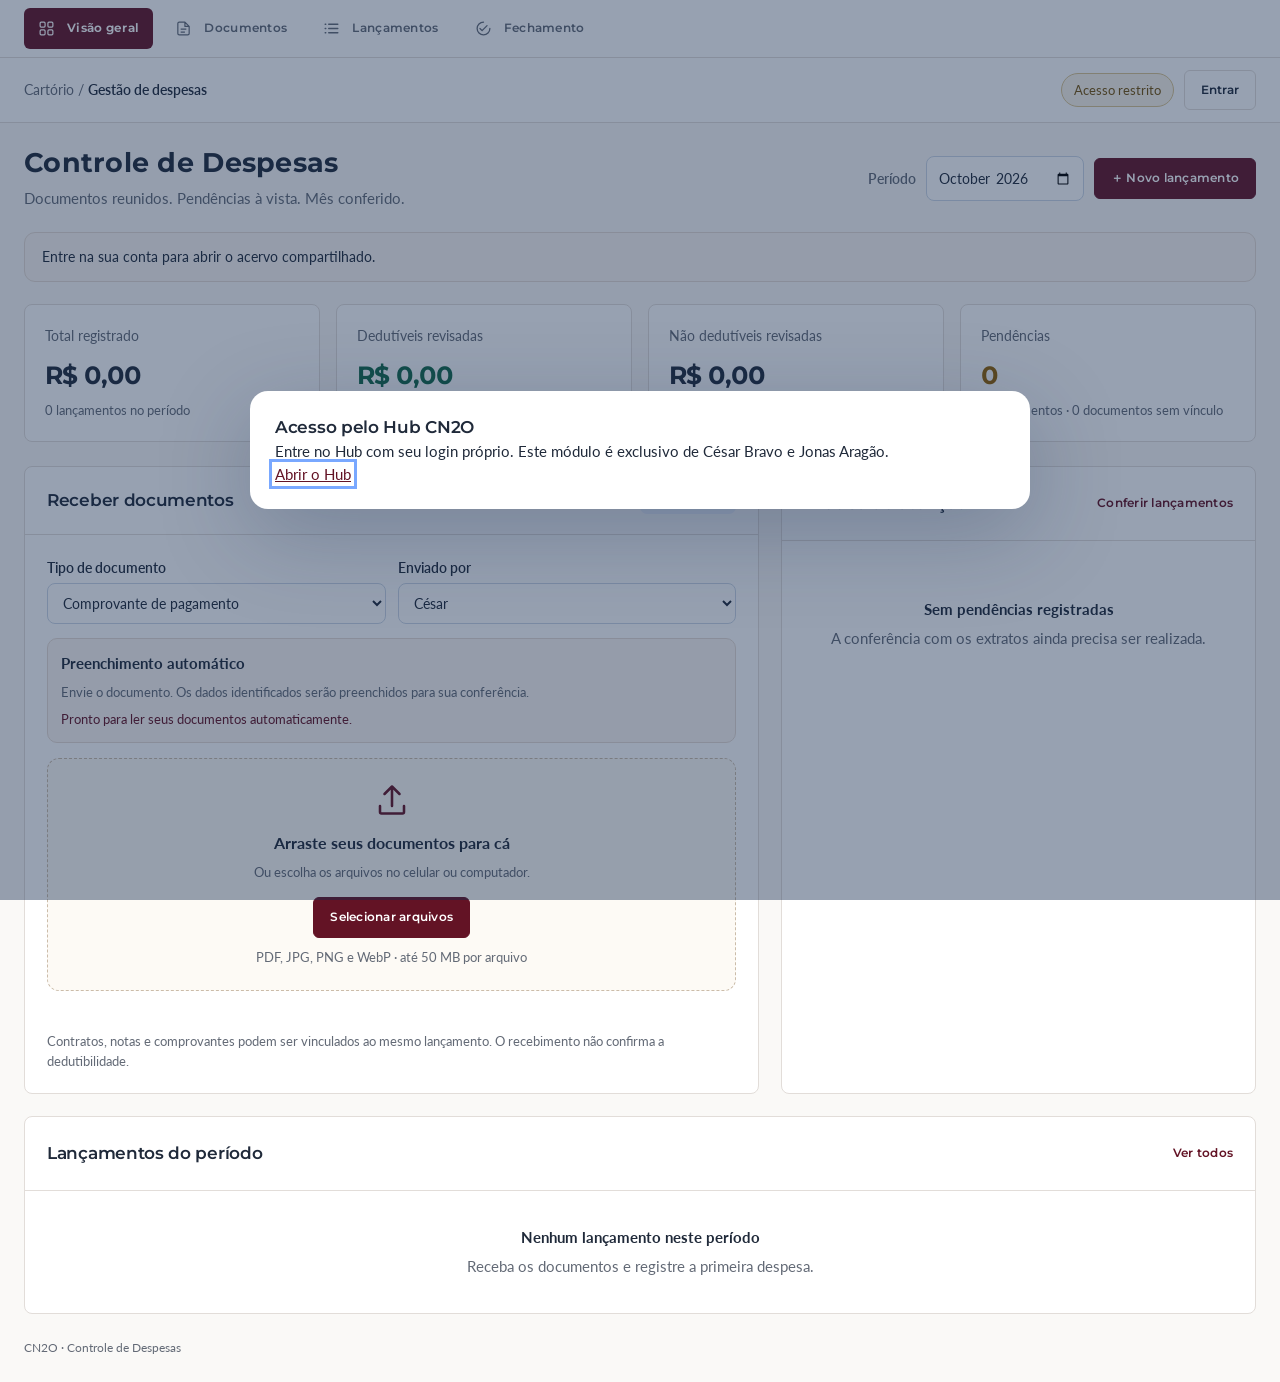
==== commit ed5fb838: "fix(despesas): exibir anulação sem indicar revisão fiscal" ====
--- a/controle-despesas/index.html
+++ b/controle-despesas/index.html
@@ -25,15 +25,15 @@
 <main class="main"><div class="intro"><div><h1>Controle de Despesas</h1><p>Documentos reunidos. Pendências à vista. Mês conferido.</p></div><div class="actions"><label for="period" style="margin:0" class="muted">Período</label><input aria-label="Período" type="month" id="period" value="2026-10" style="width:158px"><button class="btn primary" id="new-entry">＋ Novo lançamento</button></div></div>
 <div class="notice" id="storage-notice"><svg><use href="#i-info"/></svg><div>Conectando ao acervo. Aguarde a verificação do acesso antes de enviar documentos.</div></div>
 <div class="demo-banner" id="demo-banner">Há lançamentos fictícios neste período. Eles estão identificados e são excluídos das exportações.</div>
-<div class="stats"><div class="stat"><div class="label">Total de despesas</div><div class="num" id="stat-total">R$ 0,00</div><small id="stat-count">0 lançamentos no período</small></div><div class="stat deduct"><div class="label">Dedutíveis revisadas</div><div class="num" id="stat-deduct">R$ 0,00</div><small>Valor elegível, antes do limite mensal</small></div><div class="stat"><div class="label">Não dedutíveis revisadas</div><div class="num" id="stat-non">R$ 0,00</div><small>Continuam no controle administrativo</small></div><div class="stat pending"><div class="label">Pendências</div><div class="num" id="stat-pending">0</div><small id="stat-pending-detail">Documentos e lançamentos a conferir</small></div></div>
+<div class="stats"><div class="stat"><div class="label">Total registrado</div><div class="num" id="stat-total">R$ 0,00</div><small id="stat-count">0 lançamentos no período</small></div><div class="stat deduct"><div class="label">Dedutíveis revisadas</div><div class="num" id="stat-deduct">R$ 0,00</div><small>Valor elegível, antes do limite mensal</small></div><div class="stat"><div class="label">Não dedutíveis revisadas</div><div class="num" id="stat-non">R$ 0,00</div><small>Continuam no controle administrativo</small></div><div class="stat pending"><div class="label">Pendências</div><div class="num" id="stat-pending">0</div><small id="stat-pending-detail">Documentos e lançamentos a conferir</small></div></div>
 <section id="overview" class="section active" aria-label="Visão geral"><div class="grid"><div class="card"><div class="card-head"><h2>Receber documentos</h2><span class="pill info">PDF e imagens</span></div><div class="card-body"><div class="upload-controls"><div><label for="doc-kind">Tipo de documento</label><select id="doc-kind"><option>Comprovante de pagamento</option><option>Nota fiscal ou recibo</option><option>Contrato</option><option>Ordem de serviço</option><option>Outro documento</option></select></div><div><label for="doc-person">Enviado por</label><select id="doc-person"><option>César</option><option>Jonas</option></select></div></div><div class="ocr-controls"><strong>Preenchimento automático</strong><p class="hint">Envie o documento. Os dados identificados serão preenchidos para sua conferência.</p><div id="ocr-status" role="status" aria-live="polite">Pronto para ler seus documentos automaticamente.</div></div><div class="drop" id="drop" role="button" tabindex="0" aria-label="Selecionar documentos"><svg><use href="#i-up"/></svg><strong>Arraste seus documentos para cá</strong><small>Ou escolha os arquivos no celular ou computador.</small><span class="btn primary">Selecionar arquivos</span><small>PDF, JPG, PNG e WebP · até 50 MB por arquivo</small></div><input class="file-hidden" tabindex="-1" id="files" type="file" multiple accept="application/pdf,image/jpeg,image/png,image/webp" aria-label="Arquivos para enviar"><div id="upload-progress" role="status" aria-live="polite"></div><p class="hint">Contratos, notas e comprovantes podem ser vinculados ao mesmo lançamento. O recebimento não confirma a dedutibilidade.</p></div></div><div class="card"><div class="card-head"><h2>Precisa de atenção</h2><button class="btn text" data-go="entries">Conferir lançamentos</button></div><div class="card-body"><div class="queue" id="queue"></div></div></div></div><div class="card"><div class="card-head"><h2>Lançamentos do período</h2><button class="btn text" data-go="entries">Ver todos</button></div><div class="table-wrap" id="recent-table"></div></div></section>
 <section id="documents" class="section" aria-label="Documentos"><div class="screen-title"><h2>Acervo de documentos</h2><p>Originais recebidos neste período. Abra o arquivo ou vincule-o a uma despesa.</p></div><div class="card"><div class="toolbar"><input id="doc-search" aria-label="Buscar documentos" placeholder="Buscar pelo nome do arquivo"><button class="btn primary" data-go="overview">Enviar documentos</button></div><div class="card-body"><details class="card" style="margin-bottom:20px"><summary class="card-head">Importar histórico de despesas</summary><div class="card-body"><p class="hint">Recebe um arquivo de classificação preparado e os PDFs originais. Confere a integridade, vincula cada comprovante e preserva os registros existentes. A revisão fiscal permanece pendente.</p><label for="batch-manifest">Arquivo de classificação do histórico (JSON)</label><input id="batch-manifest" type="file" accept=".json,application/json"><label for="batch-files" style="margin-top:14px">PDFs originais do histórico</label><input id="batch-files" type="file" accept=".pdf,application/pdf" multiple><div class="actions" style="margin-top:14px"><button class="btn primary" id="batch-run" disabled>Importar comprovantes e lançamentos</button><a class="btn" id="batch-result" hidden>Baixar resultado da importação</a></div><p class="hint" role="status" id="batch-status">Selecione a classificação e os comprovantes.</p></div></details><div class="doc-list" id="doc-list"></div></div></div></section>
-<section id="entries" class="section" aria-label="Lançamentos"><div class="card"><div class="card-head"><h2>Registro de despesas</h2><button class="btn" id="export">Exportar para Excel (CSV)</button></div><div class="toolbar"><input id="search" aria-label="Buscar lançamentos" placeholder="Buscar fornecedor ou descrição"><select id="filter" aria-label="Filtrar tratamento fiscal"><option value="">Todos os tratamentos</option><option value="dedutivel">Dedutível</option><option value="nao">Não dedutível</option><option value="analise">Análise específica</option><option value="pendente">A classificar</option></select></div><div class="table-wrap" id="entries-table"></div></div><p class="hint">A planilha distingue sugestão fiscal, documentos e revisão. Exemplos fictícios não são exportados.</p></section>
+<section id="entries" class="section" aria-label="Lançamentos"><div class="card"><div class="card-head"><h2>Registro de despesas</h2><button class="btn" id="export">Exportar para Excel (CSV)</button></div><div class="toolbar"><input id="search" aria-label="Buscar lançamentos" placeholder="Buscar fornecedor ou descrição"><select id="filter" aria-label="Filtrar tratamento fiscal"><option value="">Todos os tratamentos</option><option value="dedutivel">Dedutível</option><option value="nao">Não dedutível</option><option value="analise">Análise específica</option><option value="pendente">A classificar</option><option value="__voided">Registros anulados</option></select></div><div class="table-wrap" id="entries-table"></div></div><p class="hint">A planilha distingue sugestão fiscal, documentos e revisão. Exemplos fictícios não são exportados.</p></section>
 <section id="closing" class="section" aria-label="Fechamento"><div class="card export-card"><div class="card-head"><h2>Planilhas e relatórios para a contadora</h2></div><div class="card-body"><div class="form-grid"><div><label for="export-from">Data inicial do pagamento</label><input id="export-from" type="date" required></div><div><label for="export-to">Data final do pagamento</label><input id="export-to" type="date" required></div><div class="span2"><label for="export-category">Natureza para exportação</label><select id="export-category"><option value="">Todas as naturezas</option></select></div></div><div class="actions" style="margin-top:15px"><button class="btn" id="export-current-month">Usar mês selecionado</button></div><p class="hint" id="export-count" role="status"></p><div class="export-buttons"><button class="btn primary" id="export-detail">Planilha do período (CSV)</button><button class="btn" id="export-nature">Planilha por natureza (CSV)</button><button class="btn" id="report-period">Relatório do período</button><button class="btn" id="report-nature">Relatório por natureza</button></div><p class="hint">A planilha do período traz cada lançamento e seus comprovantes. A planilha por natureza consolida os totais por categoria. Selecione uma natureza para exportar só aquela despesa. CSV abre no Excel; relatórios podem ser salvos em PDF ou HTML. O intervalo usa a data do pagamento e pode abranger vários meses. Pré-lançamentos sem data são incluídos pelos meses de referência abrangidos, com a data em branco e a pendência explícita; não comprovam pagamento nesse intervalo.</p><p class="hint">Só lançamentos salvos entram nas planilhas. Documentos ainda sem lançamento aparecem como pendência no relatório. As classificações e conferências são preservadas.</p></div></div>
 <div class="card export-card"><div class="card-head"><h2>Google Drive e Google Sheets</h2></div><div class="card-body"><p id="google-status" role="status">Aguardando consulta da conexão Google.</p><p class="hint">Cópia privada dos originais em CN2O — Controle de Despesas / ano / mês de recebimento. A planilha acompanha os lançamentos, as classificações e os links dos comprovantes. Alterações feitas no Hub atualizam a cópia automaticamente; edite os registros pelo Hub.</p><div class="actions" style="margin-top:15px"><a class="btn" id="google-folder" target="_blank" rel="noopener noreferrer" hidden>Abrir pasta no Drive</a><a class="btn" id="google-sheet" target="_blank" rel="noopener noreferrer" hidden>Abrir Google Sheets</a><button class="btn" id="google-sync" disabled>Sincronizar agora</button></div><details id="google-admin" hidden><summary>Conectar conta Google · administrador</summary><p class="hint">No Google Cloud, habilite as APIs Google Drive e Google Sheets. Crie um cliente OAuth do tipo Aplicativo da Web com o endereço de retorno abaixo. Envie o JSON do cliente; a configuração é guardada apenas no servidor. A conta vinculada será exclusivamente tnitabaiana@gmail.com.</p><p class="hint" id="google-callback" style="overflow-wrap:anywhere"></p><div id="google-credential-upload"><label for="google-credentials">Configuração OAuth do Google (JSON)</label><input id="google-credentials" type="file" accept="application/json,.json"></div><div class="actions" style="margin-top:12px"><button class="btn primary" id="google-connect" disabled>Conectar Google Drive</button><a class="btn" id="google-auth-link" target="_blank" rel="noopener noreferrer" hidden>Concluir conexão Google</a></div></details></div></div><div class="grid"><div class="card"><div class="card-head"><h2>Conferência do mês</h2><span class="pill pendente">Preparação para revisão</span></div><div class="card-body" id="closing-checks"></div></div><div class="card"><div class="card-head"><h2>Resumo administrativo</h2></div><div class="card-body"><div id="closing-summary"></div><div class="actions" style="margin-top:20px"><button class="btn" id="report-button">Relatório do mês</button><button class="btn" id="export-closing">Planilha detalhada do mês</button></div><p class="hint">O relatório não calcula imposto e não substitui a escrituração. Receitas, limite de dedução e repasses precisam de conferência própria.</p></div></div></div><div class="card"><div class="card-head"><h2>Preparação para a contadora</h2></div><div class="card-body"><p>Documentos e lançamentos são compartilhados entre César Bravo e Jonas Aragão, com a sessão individual do Hub. O relatório e a planilha exportada incluem a classificação proposta, as conferências e os documentos vinculados. A contadora deve validar o fechamento antes da escrituração.</p><p class="hint">A leitura preenche os campos identificados nos documentos. Informações ausentes e a revisão fiscal precisam de conferência. Não há lançamento automático no Carnê-Leão.</p></div></div></section>
 <div class="footer"><span>CN2O · Controle de Despesas</span><div class="actions"><button class="btn text" id="demo" hidden>Carregar exemplos fictícios</button><button class="btn text" id="remove-demo" hidden>Remover exemplos</button></div></div>
 </main></div></div>
-<dialog id="entry-dialog" aria-labelledby="entry-title"><form id="entry-form"><div class="modal-head"><h2 id="entry-title">Novo lançamento</h2><button type="button" class="close" data-close aria-label="Fechar">×</button></div><div class="form-body"><div class="form-grid"><div><label for="supplier">Fornecedor / favorecido</label><input id="supplier" required maxlength="150" autocomplete="off"><small class="source-hint" id="source-supplier"></small></div><div><label for="tax-id">CPF ou CNPJ, se informado</label><input id="tax-id" maxlength="30" autocomplete="off"><small class="source-hint" id="source-taxId"></small></div><div class="span2"><label for="description">Descrição e finalidade no cartório</label><input id="description" required maxlength="400"><small class="source-hint" id="source-description"></small></div><div><label for="amount">Valor pago (R$)</label><input id="amount" type="number" min="0.01" max="999999999" step="0.01" required><small class="source-hint" id="source-amount"></small></div><div><label for="paid-date">Data do pagamento</label><input id="paid-date" type="date"><label for="reference-period" style="margin-top:10px">Mês de referência (se pagamento ainda sem data)</label><input id="reference-period" type="month"><p class="hint">Sem data, o registro é pré-lançamento do mês de referência. Não confirma pagamento nem permite aprovação fiscal.</p><small class="source-hint" id="source-paidDate"></small><p class="hint">Se não confirmado, desmarque abaixo.</p></div><div><label for="category">Natureza da despesa</label><select id="category"><option value="outros">A identificar / outra</option><option value="expediente">Material de expediente consumível</option><option value="energia">Energia do cartório</option><option value="aluguel">Aluguel do imóvel do cartório</option><option value="pessoal">Salários e encargos</option><option value="beneficios">Benefícios aos empregados</option><option value="equipamento">Compra de equipamento durável</option><option value="veiculo">Combustível / veículo do titular</option><option value="irpf">Pagamento do próprio IRPF</option><option value="repasse">Repasses legais</option><option value="misto">Uso profissional e pessoal</option><option value="agua">Água e abastecimento</option><option value="limpeza">Limpeza e conservação</option><option value="manutencao">Manutenção e reparos</option><option value="software">Sistemas e licenças</option><option value="internet">Internet</option><option value="telefonia">Telefonia</option><option value="contabil">Serviços contábeis</option><option value="postagem">Postagem e correios</option><option value="diligencia">Transporte e diligências</option><option value="alimentacao">Alimentação e copa</option><option value="seguranca">Vigilância e segurança</option><option value="garantia">Garantias e seguros</option><option value="publicidade">Publicidade</option><option value="associacao">Associações e contribuições</option><option value="previdencia">Previdência do titular</option><option value="livros">Livros e publicações</option><option value="locacao_equipamento">Locação de equipamentos</option><option value="obras">Obras e benfeitorias</option></select></div><div><label for="treatment">Tratamento fiscal proposto</label><select id="treatment"><option value="pendente">A classificar</option><option value="dedutivel">Dedutível no Livro Caixa</option><option value="nao">Não dedutível no Livro Caixa</option><option value="analise">Exige análise específica</option></select></div><div class="span2 rule" id="rule">Identifique a natureza da despesa. A sugestão não substitui a revisão.</div><div class="span2"><label for="reason">Justificativa / fundamento da classificação</label><textarea id="reason" maxlength="2000" placeholder="Registre a finalidade, a regra aplicada e eventuais condições."></textarea></div><div class="span2"><label>Documentos vinculados</label><div class="attach-options" id="attach-options"></div></div><div class="span2 ocr-evidence" id="ocr-evidence"><p class="muted">Dados extraídos e suas fontes aparecerão aqui.</p></div><div class="span2 checks"><label><input id="payment-confirmed" type="checkbox">Pagamento efetivo conferido no documento ou extrato</label><label><input id="docs-confirmed" type="checkbox">Documentação identificada e suficiente para a natureza da despesa</label><label><input id="reviewed" type="checkbox">Classificação fiscal revisada por pessoa responsável</label></div><div><label for="reviewer">Responsável pelo registro / revisão</label><input id="reviewer" required maxlength="100" placeholder="Nome de quem conferiu"></div><div><label for="notes">Pendência ou observação</label><input id="notes" maxlength="500" placeholder="Ex.: pedir nota fiscal"></div></div><p class="hint" id="history-note">Confira os dados extraídos e complete o que não consta nos documentos.</p></div><div class="form-foot"><button type="button" class="btn" data-close>Cancelar</button><button type="submit" class="btn primary">Salvar lançamento</button></div></form></dialog>
+<dialog id="entry-dialog" aria-labelledby="entry-title"><form id="entry-form"><div class="modal-head"><h2 id="entry-title">Novo lançamento</h2><button type="button" class="close" data-close aria-label="Fechar">×</button></div><div class="form-body"><div class="form-grid"><div><label for="supplier">Fornecedor / favorecido</label><input id="supplier" required maxlength="150" autocomplete="off"><small class="source-hint" id="source-supplier"></small></div><div><label for="tax-id">CPF ou CNPJ, se informado</label><input id="tax-id" maxlength="30" autocomplete="off"><small class="source-hint" id="source-taxId"></small></div><div class="span2"><label for="description">Descrição e finalidade no cartório</label><input id="description" required maxlength="400"><small class="source-hint" id="source-description"></small></div><div><label for="amount">Valor pago (R$)</label><input id="amount" type="number" min="0.01" max="999999999" step="0.01" required><small class="source-hint" id="source-amount"></small></div><div><label for="paid-date">Data do pagamento</label><input id="paid-date" type="date"><label for="reference-period" style="margin-top:10px">Mês de referência (se pagamento ainda sem data)</label><input id="reference-period" type="month"><p class="hint">Sem data, o registro é pré-lançamento do mês de referência. Não confirma pagamento nem permite aprovação fiscal.</p><small class="source-hint" id="source-paidDate"></small><p class="hint">Se não confirmado, desmarque abaixo.</p></div><div><label for="category">Natureza da despesa</label><select id="category"><option value="outros">A identificar / outra</option><option value="expediente">Material de expediente consumível</option><option value="energia">Energia do cartório</option><option value="aluguel">Aluguel do imóvel do cartório</option><option value="pessoal">Salários e encargos</option><option value="beneficios">Benefícios aos empregados</option><option value="equipamento">Compra de equipamento durável</option><option value="veiculo">Combustível / veículo do titular</option><option value="irpf">Pagamento do próprio IRPF</option><option value="repasse">Repasses legais</option><option value="misto">Uso profissional e pessoal</option><option value="agua">Água e abastecimento</option><option value="limpeza">Limpeza e conservação</option><option value="manutencao">Manutenção e reparos</option><option value="software">Sistemas e licenças</option><option value="internet">Internet</option><option value="telefonia">Telefonia</option><option value="contabil">Serviços contábeis</option><option value="postagem">Postagem e correios</option><option value="diligencia">Transporte e diligências</option><option value="alimentacao">Alimentação e copa</option><option value="seguranca">Vigilância e segurança</option><option value="garantia">Garantias e seguros</option><option value="publicidade">Publicidade</option><option value="associacao">Associações e contribuições</option><option value="previdencia">Previdência do titular</option><option value="livros">Livros e publicações</option><option value="locacao_equipamento">Locação de equipamentos</option><option value="obras">Obras e benfeitorias</option></select></div><div><label for="treatment">Tratamento fiscal proposto</label><select id="treatment"><option value="pendente">A classificar</option><option value="dedutivel">Dedutível no Livro Caixa</option><option value="nao">Não dedutível no Livro Caixa</option><option value="analise">Exige análise específica</option></select></div><div class="span2 rule" id="rule">Identifique a natureza da despesa. A sugestão não substitui a revisão.</div><div class="span2"><label for="reason">Justificativa / fundamento da classificação</label><textarea id="reason" maxlength="2000" placeholder="Registre a finalidade, a regra aplicada e eventuais condições."></textarea></div><div class="span2"><label>Documentos vinculados</label><div class="attach-options" id="attach-options"></div></div><div class="span2 ocr-evidence" id="ocr-evidence"><p class="muted">Dados extraídos e suas fontes aparecerão aqui.</p></div><div class="span2 checks"><label><input id="payment-confirmed" type="checkbox">Pagamento efetivo conferido no documento ou extrato</label><label><input id="docs-confirmed" type="checkbox">Documentação identificada e suficiente para a natureza da despesa</label><label><input id="reviewed" type="checkbox">Classificação fiscal revisada por pessoa responsável</label></div><div class="span2 checks"><label><input id="voided" type="checkbox">Lançamento anulado (não somar nem exportar)</label><label for="void-reason">Motivo da anulação</label><input id="void-reason" maxlength="2000" placeholder="Identifique a duplicidade ou o motivo. O registro e o histórico são preservados."></div><div><label for="reviewer">Responsável pelo registro / revisão</label><input id="reviewer" required maxlength="100" placeholder="Nome de quem conferiu"></div><div><label for="notes">Pendência ou observação</label><input id="notes" maxlength="500" placeholder="Ex.: pedir nota fiscal"></div></div><p class="hint" id="history-note">Confira os dados extraídos e complete o que não consta nos documentos.</p></div><div class="form-foot"><button type="button" class="btn" data-close>Cancelar</button><button type="submit" class="btn primary">Salvar lançamento</button></div></form></dialog>
 <dialog id="ocr-text-dialog" aria-labelledby="ocr-text-title"><div class="modal-head"><h2 id="ocr-text-title">Texto extraído</h2><button type="button" class="close" aria-label="Fechar texto extraído" onclick="document.getElementById('ocr-text-dialog').close()">×</button></div><div class="form-body"><p class="hint" id="ocr-text-meta"></p><pre class="ocr-text" id="ocr-text"></pre></div></dialog>
 <dialog id="access-dialog"><div class="form-body"><h2>Acesso pelo Hub CN2O</h2><p>Entre no Hub com seu login próprio. Este módulo é exclusivo de César Bravo e Jonas Aragão.</p><p><a href="../#despesas" target="_top">Abrir o Hub</a></p></div></dialog>
 <dialog id="report-dialog" aria-labelledby="report-preview-title"><div class="modal-head"><h2 id="report-preview-title">Relatório para a contadora</h2><button class="close" id="report-close" aria-label="Fechar relatório">×</button></div><div class="card-body report-preview" id="report-preview"></div><div class="form-foot"><button class="btn" id="report-download">Salvar relatório (HTML)</button><button class="btn primary" id="report-print">Imprimir / salvar PDF</button></div></dialog>
@@ -59,21 +59,21 @@
 function openDatabase(){return new Promise((resolve,reject)=>{const req=indexedDB.open('arquivo-cartorio-prototipo-v1',1);req.onupgradeneeded=()=>{req.result.createObjectStore('documents',{keyPath:'id'});req.result.createObjectStore('entries',{keyPath:'id'});};req.onsuccess=()=>resolve(req.result);req.onerror=()=>reject(req.error);req.onblocked=()=>reject(new Error('Banco ocupado'));})}
 async function all(name){if(shared){await refreshCloud();return name==='documents'?documents:entries;}return new Promise((resolve,reject)=>{const tx=db.transaction(name,'readonly'),req=tx.objectStore(name).getAll();req.onsuccess=()=>resolve(req.result);req.onerror=()=>reject(req.error);})}
 function put(name,data){if(shared)return cloud.put(name,data);return new Promise((resolve,reject)=>{const tx=db.transaction(name,'readwrite');tx.objectStore(name).put(data);tx.oncomplete=resolve;tx.onerror=()=>reject(tx.error);tx.onabort=()=>reject(tx.error);})}
-function currentEntries(){return entries.filter(e=>(e.paidDate?e.paidDate.slice(0,7):e.referencePeriod)===$('period').value)}
+function currentEntries(includeVoided=false){return entries.filter(e=>(includeVoided||!e.voided)&&(e.paidDate?e.paidDate.slice(0,7):e.referencePeriod)===$('period').value)}
 function currentDocs(){return documents.filter(d=>d.period===$('period').value)}
-function unlinked(){return currentDocs().filter(d=>!entries.some(e=>e.docIds.includes(d.id)))}
-function badge(e){return '<span class="pill '+e.treatment+'">'+esc(labels[e.treatment])+'</span>'}
-function entryTable(list){if(!list.length)return '<div class="empty"><strong>Nenhum lançamento neste período</strong>Receba os documentos e registre a primeira despesa.</div>';return '<table><thead><tr><th>Pagamento</th><th>Despesa / fornecedor</th><th>Tratamento fiscal</th><th>Conferência</th><th style="text-align:right">Valor</th><th></th></tr></thead><tbody>'+list.map(e=>'<tr><td>'+date(e.paidDate)+'</td><td><strong>'+esc(e.supplier)+'</strong>'+(e.demo?'<span class="mini-tag">Fictício</span>':'')+'<small>'+esc(e.description)+'</small></td><td>'+badge(e)+'</td><td><span class="pill '+(pending(e)?'pendente':'info')+'">'+(pending(e)?'Pendente':'Revisado')+'</span><small>'+e.docIds.length+' documento(s)</small></td><td class="money">'+money(e.cents)+'</td><td><button class="row-action" data-edit="'+e.id+'">Conferir</button></td></tr>').join('')+'</tbody></table>'}
+function unlinked(){return currentDocs().filter(d=>!entries.some(e=>!e.voided&&e.docIds.includes(d.id)))}
+function badge(e){if(e.voided)return '<span class="pill nao">Anulado</span>';return '<span class="pill '+e.treatment+'">'+esc(labels[e.treatment])+'</span>'}
+function entryTable(list){if(!list.length)return '<div class="empty"><strong>Nenhum lançamento neste período</strong>Receba os documentos e registre a primeira despesa.</div>';return '<table><thead><tr><th>Pagamento</th><th>Despesa / fornecedor</th><th>Tratamento fiscal</th><th>Conferência</th><th style="text-align:right">Valor</th><th></th></tr></thead><tbody>'+list.map(e=>'<tr><td>'+date(e.paidDate)+'</td><td><strong>'+esc(e.supplier)+'</strong>'+(e.demo?'<span class="mini-tag">Fictício</span>':'')+'<small>'+esc(e.description)+'</small></td><td>'+badge(e)+'</td><td><span class="pill '+(pending(e)?'pendente':'info')+'">'+(e.voided?'Anulado':pending(e)?'Pendente':'Revisado')+'</span><small>'+e.docIds.length+' documento(s)</small></td><td class="money">'+money(e.cents)+'</td><td><button class="row-action" data-edit="'+e.id+'">Conferir</button></td></tr>').join('')+'</tbody></table>'}
 function render(){const list=currentEntries().sort((a,b)=>b.paidDate.localeCompare(a.paidDate)),t=totals(list),loose=unlinked();$('stat-total').textContent=money(t.total);$('stat-count').textContent=list.length+' lançamentos no período';$('stat-deduct').textContent=money(t.deduct);$('stat-non').textContent=money(t.non);$('stat-pending').textContent=t.pending+loose.length;$('stat-pending-detail').textContent=t.pending+' lançamentos · '+loose.length+' documentos sem vínculo';$('demo-banner').classList.toggle('show',list.some(e=>e.demo));$('recent-table').innerHTML=entryTable(list.slice(0,5));renderEntries();renderDocs();const attention=list.filter(pending).slice(0,3);$('queue').innerHTML=attention.map((e,i)=>'<div class="queue-item"><span class="queue-number">'+(i+1)+'</span><div><strong>'+esc(e.supplier)+'</strong><p>'+esc(e.notes||(!e.docIds.length?'Vincular documentos da despesa.':'Conferir documentação e classificação.'))+'</p><button class="btn text" data-edit="'+e.id+'">Resolver pendência</button></div></div>').join('')+(loose.length?'<div class="queue-item"><span class="queue-number">'+loose.length+'</span><div><strong>Documentos sem lançamento</strong><p>Identifique a despesa correspondente.</p><button class="btn text" data-go="documents">Abrir documentos</button></div></div>':'');if(!attention.length&&!loose.length)$('queue').innerHTML='<div class="empty"><strong>Sem pendências registradas</strong>A conferência com os extratos ainda precisa ser realizada.</div>';
 $('closing-checks').innerHTML='<div class="progress-item"><span class="step">1</span><div><strong>Documentos vinculados</strong><small>'+loose.length+' documento(s) recebido(s) neste período sem vínculo com lançamento.</small></div></div><div class="progress-item"><span class="step">2</span><div><strong>Classificação e comprovação</strong><small>'+t.pending+' lançamento(s) com revisão, documentos ou pagamento pendentes.</small></div></div><div class="progress-item"><span class="step">3</span><div><strong>Comparação com extratos e receitas</strong><small>Ainda não conectada. Conferir pagamentos ausentes, dinheiro, cartões e receitas com a contadora.</small></div></div><div class="progress-item"><span class="step">4</span><div><strong>Validação da contadora</strong><small>Exportar a base para revisão. Não há fechamento fiscal automático nesta versão.</small></div></div>';
 renderExportCount();$('closing-summary').innerHTML='<div class="summary-line"><span>Lançamentos no período</span><strong>'+list.length+'</strong></div><div class="summary-line"><span>Despesas registradas</span><strong>'+money(t.total)+'</strong></div><div class="summary-line"><span>Dedutíveis revisadas</span><strong>'+money(t.deduct)+'</strong></div><div class="summary-line"><span>Não dedutíveis revisadas</span><strong>'+money(t.non)+'</strong></div><div class="summary-line"><span>Documentos recebidos</span><strong>'+currentDocs().length+'</strong></div>';}
-function renderEntries(){const q=$('search').value.toLowerCase(),filter=$('filter').value;$('entries-table').innerHTML=entryTable(currentEntries().filter(e=>(!filter||e.treatment===filter)&&(!q||(e.supplier+' '+e.description).toLowerCase().includes(q))).sort((a,b)=>b.paidDate.localeCompare(a.paidDate)));}
-function renderDocs(){const q=$('doc-search').value.toLowerCase(),list=currentDocs().filter(d=>d.name.toLowerCase().includes(q));$('doc-list').innerHTML=list.length?list.map(d=>{const links=entries.filter(e=>e.docIds.includes(d.id));return '<article class="doc-card"><div class="doc-icon"><svg width="23" height="23"><use href="#i-file"/></svg></div><strong>'+esc(d.name)+'</strong><div class="meta">'+esc(d.kind)+' · '+(d.size/1024/1024).toFixed(2)+' MB<br>Enviado por '+esc(d.person)+' · '+new Date(d.createdAt).toLocaleDateString('pt-BR')+'</div><p style="margin-top:8px"><span class="pill '+(links.length?'info':'pendente')+'">'+(links.length?links.length+' vínculo(s)':'Sem lançamento')+'</span></p><p class="ocr-line">'+esc(window.ArquivoOCR?.statusLabel(d.ocr)||'Ainda não lido')+'</p><div class="actions"><button class="row-action" data-ocr="'+d.id+'">'+(d.ocr?'Reprocessar leitura':'Ler automaticamente')+'</button><button class="row-action" data-text="'+d.id+'">Texto extraído</button><button class="row-action" data-open="'+d.id+'">Abrir original</button><button class="row-action" data-link="'+d.id+'">'+(links.length?'Conferir vínculo':'Criar lançamento')+'</button></div></article>';}).join(''):'<div class="empty"><strong>Nenhum documento encontrado</strong>Os arquivos enviados aparecerão aqui.</div>';}
+function renderEntries(){const q=$('search').value.toLowerCase(),filter=$('filter').value;$('entries-table').innerHTML=entryTable(currentEntries(filter==='__voided').filter(e=>(filter==='__voided'?e.voided:!filter||e.treatment===filter)&&(!q||(e.supplier+' '+e.description).toLowerCase().includes(q))).sort((a,b)=>b.paidDate.localeCompare(a.paidDate)));}
+function renderDocs(){const q=$('doc-search').value.toLowerCase(),list=currentDocs().filter(d=>d.name.toLowerCase().includes(q));$('doc-list').innerHTML=list.length?list.map(d=>{const links=entries.filter(e=>!e.voided&&e.docIds.includes(d.id));return '<article class="doc-card"><div class="doc-icon"><svg width="23" height="23"><use href="#i-file"/></svg></div><strong>'+esc(d.name)+'</strong><div class="meta">'+esc(d.kind)+' · '+(d.size/1024/1024).toFixed(2)+' MB<br>Enviado por '+esc(d.person)+' · '+new Date(d.createdAt).toLocaleDateString('pt-BR')+'</div><p style="margin-top:8px"><span class="pill '+(links.length?'info':'pendente')+'">'+(links.length?links.length+' vínculo(s)':'Sem lançamento')+'</span></p><p class="ocr-line">'+esc(window.ArquivoOCR?.statusLabel(d.ocr)||'Ainda não lido')+'</p><div class="actions"><button class="row-action" data-ocr="'+d.id+'">'+(d.ocr?'Reprocessar leitura':'Ler automaticamente')+'</button><button class="row-action" data-text="'+d.id+'">Texto extraído</button><button class="row-action" data-open="'+d.id+'">Abrir original</button><button class="row-action" data-link="'+d.id+'">'+(links.length?'Conferir vínculo':'Criar lançamento')+'</button></div></article>';}).join(''):'<div class="empty"><strong>Nenhum documento encontrado</strong>Os arquivos enviados aparecerão aqui.</div>';}
 function go(view){if(view==='closing'){renderExportCount();void googleStatus();}document.querySelectorAll('.section').forEach(s=>s.classList.toggle('active',s.id===view));document.querySelectorAll('.nav button').forEach(b=>b.classList.toggle('active',b.dataset.view===view));}
 function displayRule(){const [t,text]=rules[$('category').value];$('rule').innerHTML=esc(text)+' <a href="'+official+'" target="_blank" rel="noopener noreferrer">Consultar referência</a>';return t;}
 function attachChoices(selected){$('attach-options').innerHTML=documents.length?documents.map(d=>'<label><input type="checkbox" name="document-id" value="'+d.id+'" '+(selected.includes(d.id)?'checked':'')+'>'+esc(d.name)+' <span class="muted">('+esc(d.kind)+')</span></label>').join(''):'<p class="muted">Nenhum documento recebido. O lançamento ficará pendente.</p>';}
-function openEntry(id=null,docId=null){editing=id;const e=entries.find(e=>e.id===id);$('entry-form').reset();$('entry-title').textContent=e?'Conferir lançamento':'Novo lançamento';$('supplier').value=e?.supplier||'';$('tax-id').value=e?.taxId||'';$('description').value=e?.description||'';$('amount').value=e?String(e.cents/100):'';$('paid-date').value=e?.paidDate||'';$('reference-period').value=e?.referencePeriod||$('period').value;$('category').value=e?.category||'outros';$('treatment').value=e?.treatment||'pendente';$('reason').value=e?.reason||'';$('payment-confirmed').checked=!!e?.paymentConfirmed;$('docs-confirmed').checked=!!e?.docsConfirmed;$('reviewed').checked=!!e?.reviewed;$('reviewer').value=shared?cloud.user.login:(e?.reviewer||'');$('reviewer').readOnly=shared;$('notes').value=e?.notes||'';attachChoices(e?.docIds||(docId?[docId]:[]));displayRule();$('history-note').textContent=e?'Registro '+e.id.slice(0,8)+' · '+e.history.length+' evento(s) no histórico. Última alteração: '+new Date(e.updatedAt).toLocaleString('pt-BR')+'.':'Os campos identificados nos documentos são preenchidos automaticamente; complete as informações ausentes.';$('entry-dialog').showModal();window.ArquivoOCR?.prefill({existing:!!e,sources:e?.fieldSources||{}});}
-async function saveEntry(event){event.preventDefault();if(!db)return say('Armazenamento indisponível.');const old=entries.find(e=>e.id===editing);const ids=[...document.querySelectorAll('input[name=document-id]:checked')].map(i=>i.value);const data={id:old?.id||crypto.randomUUID(),supplier:$('supplier').value.trim(),taxId:$('tax-id').value.trim(),description:$('description').value.trim(),cents:Math.round(Number($('amount').value)*100),paidDate:$('paid-date').value,referencePeriod:$('reference-period').value,category:$('category').value,treatment:$('treatment').value,reason:$('reason').value.trim(),docIds:ids,fieldSources:window.ArquivoOCR?.collectSources()||{},paymentConfirmed:$('payment-confirmed').checked,docsConfirmed:$('docs-confirmed').checked,reviewed:$('reviewed').checked,reviewer:$('reviewer').value.trim(),notes:$('notes').value.trim(),demo:old?.demo||false,updatedAt:new Date().toISOString()};if(!data.supplier||!data.description||!data.reviewer||!Number.isSafeInteger(data.cents)||data.cents<=0)return say('Preencha fornecedor, finalidade, valor e responsável.');if(data.reviewed&&(!data.reason||['pendente','analise'].includes(data.treatment)))return say('Para marcar a revisão, escolha o tratamento fiscal e registre sua justificativa.');if(data.reviewed&&data.treatment==='dedutivel'&&(!data.paymentConfirmed||!data.docsConfirmed||!ids.length))return say('Uma dedução revisada exige pagamento e documentação conferidos, com arquivo vinculado.');const duplicate=data.paidDate&&!data.supplier.toLowerCase().startsWith('favorecido a identificar')&&entries.find(e=>e.id!==data.id&&!e.demo&&e.paidDate===data.paidDate&&e.cents===data.cents&&e.supplier.toLowerCase()===data.supplier.toLowerCase());if(duplicate)return say('Possível duplicidade: já existe este fornecedor, valor e data. Confira o lançamento existente.');data.version=old?.version||0;data.history=[...(old?.history||[]),{at:data.updatedAt,by:data.reviewer,snapshot:{...data}}];try{await put('entries',data);entries=await all('entries');$('period').value=data.paidDate?data.paidDate.slice(0,7):data.referencePeriod;$('entry-dialog').close();render();say(shared?'Lançamento salvo no acervo compartilhado.':'Lançamento salvo neste navegador.');}catch(e){storeError(e)}}
+function openEntry(id=null,docId=null){editing=id;const e=entries.find(e=>e.id===id);$('entry-form').reset();$('entry-title').textContent=e?'Conferir lançamento':'Novo lançamento';$('supplier').value=e?.supplier||'';$('tax-id').value=e?.taxId||'';$('description').value=e?.description||'';$('amount').value=e?String(e.cents/100):'';$('paid-date').value=e?.paidDate||'';$('reference-period').value=e?.referencePeriod||$('period').value;$('category').value=e?.category||'outros';$('treatment').value=e?.treatment||'pendente';$('reason').value=e?.reason||'';$('payment-confirmed').checked=!!e?.paymentConfirmed;$('docs-confirmed').checked=!!e?.docsConfirmed;$('reviewed').checked=!!e?.reviewed;$('reviewer').value=shared?cloud.user.login:(e?.reviewer||'');$('reviewer').readOnly=shared;$('notes').value=e?.notes||'';$('voided').checked=!!e?.voided;$('void-reason').value=e?.voidReason||'';attachChoices(e?.docIds||(docId?[docId]:[]));displayRule();$('history-note').textContent=e?'Registro '+e.id.slice(0,8)+' · '+e.history.length+' evento(s) no histórico. Última alteração: '+new Date(e.updatedAt).toLocaleString('pt-BR')+'.':'Os campos identificados nos documentos são preenchidos automaticamente; complete as informações ausentes.';$('entry-dialog').showModal();window.ArquivoOCR?.prefill({existing:!!e,sources:e?.fieldSources||{}});}
+async function saveEntry(event){event.preventDefault();if(!db)return say('Armazenamento indisponível.');const old=entries.find(e=>e.id===editing);const ids=[...document.querySelectorAll('input[name=document-id]:checked')].map(i=>i.value);const data={id:old?.id||crypto.randomUUID(),supplier:$('supplier').value.trim(),taxId:$('tax-id').value.trim(),description:$('description').value.trim(),cents:Math.round(Number($('amount').value)*100),paidDate:$('paid-date').value,referencePeriod:$('reference-period').value,category:$('category').value,treatment:$('treatment').value,reason:$('reason').value.trim(),docIds:ids,fieldSources:window.ArquivoOCR?.collectSources()||{},paymentConfirmed:$('payment-confirmed').checked,docsConfirmed:$('docs-confirmed').checked,reviewed:$('reviewed').checked,reviewer:$('reviewer').value.trim(),notes:$('notes').value.trim(),voided:$('voided').checked,voidReason:$('void-reason').value.trim(),demo:old?.demo||false,updatedAt:new Date().toISOString()};if(!data.supplier||!data.description||!data.reviewer||!Number.isSafeInteger(data.cents)||data.cents<=0)return say('Preencha fornecedor, finalidade, valor e responsável.');if(data.voided&&(!data.voidReason||data.reviewed))return say('Informe o motivo da anulação e retire a revisão fiscal.');if(data.reviewed&&(!data.reason||['pendente','analise'].includes(data.treatment)))return say('Para marcar a revisão, escolha o tratamento fiscal e registre sua justificativa.');if(data.reviewed&&data.treatment==='dedutivel'&&(!data.paymentConfirmed||!data.docsConfirmed||!ids.length))return say('Uma dedução revisada exige pagamento e documentação conferidos, com arquivo vinculado.');const duplicate=!data.voided&&data.paidDate&&!data.supplier.toLowerCase().startsWith('favorecido a identificar')&&entries.find(e=>e.id!==data.id&&!e.demo&&!e.voided&&e.paidDate===data.paidDate&&e.cents===data.cents&&e.supplier.toLowerCase()===data.supplier.toLowerCase());if(duplicate)return say('Possível duplicidade: já existe este fornecedor, valor e data. Confira o lançamento existente.');data.version=old?.version||0;data.history=[...(old?.history||[]),{at:data.updatedAt,by:data.reviewer,snapshot:{...data}}];try{await put('entries',data);entries=await all('entries');$('period').value=data.paidDate?data.paidDate.slice(0,7):data.referencePeriod;$('entry-dialog').close();render();say(shared?'Lançamento salvo no acervo compartilhado.':'Lançamento salvo neste navegador.');}catch(e){storeError(e)}}
 async function fileSignature(file){const bytes=new Uint8Array(await file.slice(0,12).arrayBuffer());const pdf=bytes[0]===37&&bytes[1]===80&&bytes[2]===68&&bytes[3]===70;const jpg=bytes[0]===255&&bytes[1]===216&&bytes[2]===255;const png=[137,80,78,71,13,10,26,10].every((n,i)=>bytes[i]===n);const webp=String.fromCharCode(...bytes.slice(0,4))==='RIFF'&&String.fromCharCode(...bytes.slice(8,12))==='WEBP';return pdf?'application/pdf':jpg?'image/jpeg':png?'image/png':webp?'image/webp':null;}
 let uploading=false;
 async function upload(files){
@@ -112,8 +112,8 @@
  finally{uploading=false;$('files').value='';}
 }
 function openForDocument(doc){
- const linked=entries.find(entry=>entry.docIds.includes(doc.id));
- $('period').value=linked?linked.paidDate.slice(0,7):doc.period;
+ const linked=entries.find(entry=>!entry.voided&&entry.docIds.includes(doc.id));
+ $('period').value=linked?(linked.paidDate?linked.paidDate.slice(0,7):linked.referencePeriod):doc.period;
  render();openEntry(linked?.id||null,doc.id);
 }
 
@@ -132,7 +132,7 @@
 async function googleCredentials(event){const file=event.target.files[0];if(!file)return;try{if(file.size>20000)throw new Error('Arquivo de configuração acima do limite.');await cloud.json('google/config',JSON.parse(await file.text()));say('Configuração recebida. Conecte a conta Google.');await googleStatus();}catch(e){say(e.message||'Não foi possível configurar o Google.');}finally{event.target.value='';}}
 async function demo(){if(shared)return say('Exemplos disponíveis apenas na prévia local.');if(!db)return say('Armazenamento indisponível.');const period=$('period').value;if(entries.some(e=>e.demo&&e.paidDate.startsWith(period)))return say('Os exemplos deste período já foram carregados.');const items=[['Papelaria Exemplo','Papel A4 para atendimento',24000,'expediente','dedutivel','Pedir a nota fiscal identificada.'],['Energia Exemplo','Energia da sede',68432,'energia','dedutivel','Vincular fatura e comprovante.'],['Tecnologia Exemplo','Compra de computador',420000,'equipamento','nao','Classificação fictícia apenas para demonstrar a interface.'],['Prestador Exemplo','Pix sem descrição do serviço',80000,'outros','pendente','Identificar serviço e pedir documento.'],['Equipe Exemplo','Benefício aos empregados',120000,'beneficios','analise','Verificar condições do benefício e documentos.']];try{for(let i=0;i<items.length;i++){const [supplier,description,cents,category,treatment,notes]=items[i];await put('entries',{id:crypto.randomUUID(),supplier,taxId:'',description,cents,paidDate:period+'-'+String(i+1).padStart(2,'0'),category,treatment,notes,reason:rules[category][1],docIds:[],paymentConfirmed:false,docsConfirmed:false,reviewed:category==='equipamento',reviewer:'Exemplo fictício',demo:true,updatedAt:new Date().toISOString(),history:[]});}entries=await all('entries');render();say('Exemplos fictícios carregados. Eles não entram nas exportações.');}catch(e){storeError(e)}}
 async function removeDemo(){if(shared)return;if(!db)return;try{await new Promise((resolve,reject)=>{const tx=db.transaction('entries','readwrite');entries.filter(e=>e.demo).forEach(e=>tx.objectStore('entries').delete(e.id));tx.oncomplete=resolve;tx.onerror=()=>reject(tx.error);});entries=await all('entries');render();say('Exemplos removidos. Os registros reais foram preservados.');}catch(e){storeError(e)}}
-document.addEventListener('click',async event=>{const b=event.target.closest('button');if(!b)return;if(b.dataset.ocr){const doc=documents.find(d=>d.id===b.dataset.ocr);if(doc)await window.ArquivoOCR?.processDoc(doc,{openForm:true});}if(b.dataset.text){const doc=documents.find(d=>d.id===b.dataset.text);if(doc)window.ArquivoOCR?.viewText(doc);}if(b.dataset.view)go(b.dataset.view);if(b.dataset.go)go(b.dataset.go);if(b.dataset.edit)openEntry(b.dataset.edit);if(b.dataset.link){const linked=entries.find(e=>e.docIds.includes(b.dataset.link));openEntry(linked?.id||null,b.dataset.link);}if(b.dataset.open){const d=documents.find(d=>d.id===b.dataset.open);if(!d)return;const tab=window.open('about:blank','_blank');if(tab)tab.opener=null;try{const blob=shared?await cloud.original(d):d.blob;const url=URL.createObjectURL(blob);if(tab)tab.location.href=url;else say('Permita a abertura de arquivos no navegador.');setTimeout(()=>URL.revokeObjectURL(url),120000);}catch(error){tab?.close();say(error.message);}}if(b.hasAttribute('data-close'))$('entry-dialog').close();});
+document.addEventListener('click',async event=>{const b=event.target.closest('button');if(!b)return;if(b.dataset.ocr){const doc=documents.find(d=>d.id===b.dataset.ocr);if(doc)await window.ArquivoOCR?.processDoc(doc,{openForm:true});}if(b.dataset.text){const doc=documents.find(d=>d.id===b.dataset.text);if(doc)window.ArquivoOCR?.viewText(doc);}if(b.dataset.view)go(b.dataset.view);if(b.dataset.go)go(b.dataset.go);if(b.dataset.edit)openEntry(b.dataset.edit);if(b.dataset.link){const linked=entries.find(e=>!e.voided&&e.docIds.includes(b.dataset.link));openEntry(linked?.id||null,b.dataset.link);}if(b.dataset.open){const d=documents.find(d=>d.id===b.dataset.open);if(!d)return;const tab=window.open('about:blank','_blank');if(tab)tab.opener=null;try{const blob=shared?await cloud.original(d):d.blob;const url=URL.createObjectURL(blob);if(tab)tab.location.href=url;else say('Permita a abertura de arquivos no navegador.');setTimeout(()=>URL.revokeObjectURL(url),120000);}catch(error){tab?.close();say(error.message);}}if(b.hasAttribute('data-close'))$('entry-dialog').close();});
 $('entry-form').addEventListener('input',event=>{if(editing&&!['reviewed','reviewer'].includes(event.target.id))$('reviewed').checked=false;});
 mountBatchImport({refresh:()=>cloud.refresh(),onComplete:async()=>{await refreshCloud();render();void googleStatus();}});
 $('new-entry').onclick=()=>openEntry();$('entry-form').onsubmit=saveEntry;$('category').onchange=()=>{$('treatment').value=displayRule();$('reason').value=rules[$('category').value][1];$('reviewed').checked=false;};$('treatment').onchange=()=>{$('reviewed').checked=false;};$('period').onchange=()=>{if(!$('period').value)$('period').value='2026-10';resetExportRange();render()};$('search').oninput=renderEntries;$('filter').onchange=renderEntries;$('doc-search').oninput=renderDocs;$('export').onclick=()=>downloadCSV({monthly:true});$('export-closing').onclick=()=>downloadCSV({monthly:true});$('report-button').onclick=()=>{resetExportRange();$('export-category').value='';report()};$('demo').onclick=demo;$('remove-demo').onclick=removeDemo;
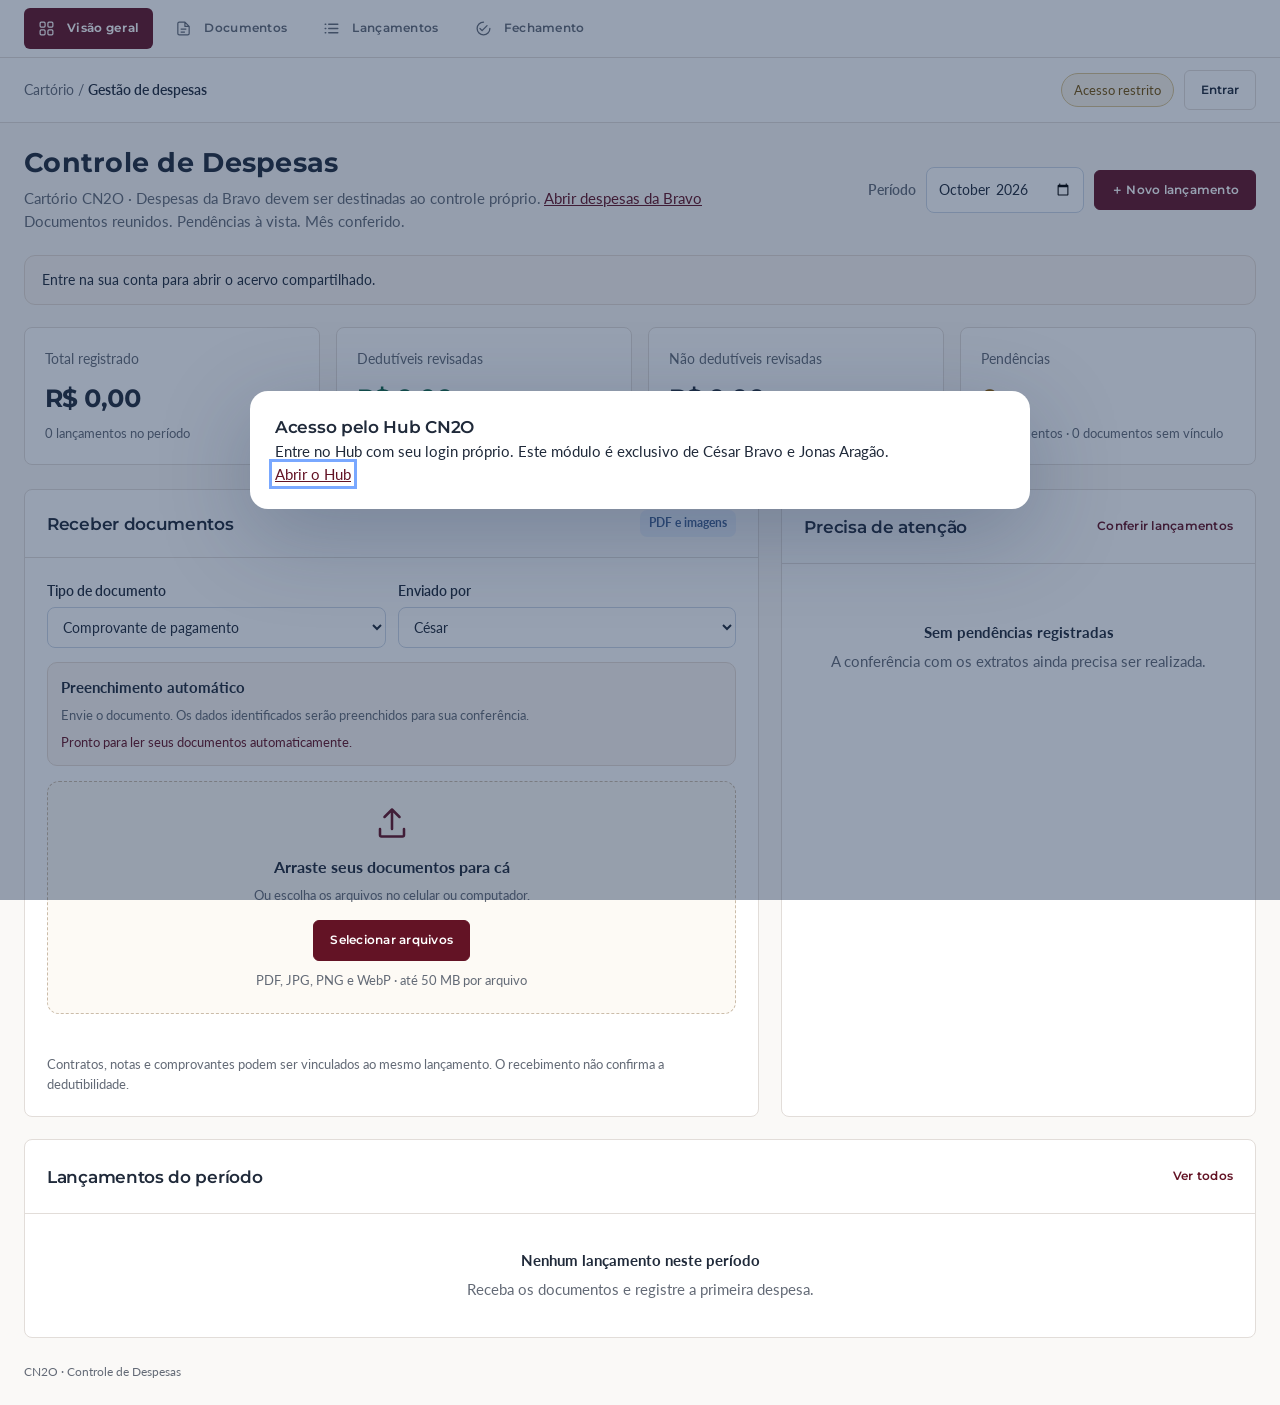
==== commit 492c74b1: "Adiciona controle Bravo ao Hub com acervo e exportacoes separados" ====
--- a/controle-despesas/index.html
+++ b/controle-despesas/index.html
@@ -40,6 +40,9 @@
 <div class="toast" id="toast" role="status" aria-live="polite"></div><div class="report" id="report"></div>
 <script type="module">
 import { mountBatchImport } from './batch-import.mjs';
+import {WORKSPACE,applyWorkspace} from './workspace.mjs';
+import {mountRouting} from './routing-ui.mjs';
+applyWorkspace(document);
 import { cloud } from "./cloud-client.mjs";
 import { receiveDocument } from "./document-intake.mjs";
 import { categories, labels, eligible, pending, totals, monthRange, selectExpenses, detailCSV, summaryCSV, reportHTML, standaloneReport } from "./expense-exports.mjs";
@@ -53,24 +56,25 @@
 const official='https://www.gov.br/receitafederal/pt-br/centrais-de-conteudo/publicacoes/manuais/manual-de-orientacao-tributaria-cartorios/manual-de-orientacao-tributaria-cartorios_v01.pdf/@@download/file';
 const rules={expediente:['dedutivel','Sugestão: custeio dedutível, se consumível, necessário à atividade, pago e documentado. Manual RFB Cartórios, item 3.5.3.3.1.18.'],energia:['dedutivel','Sugestão: custeio dedutível quando ligado ao cartório, pago e documentado. Manual RFB Cartórios, item 3.5.3.3.1.10.'],aluguel:['dedutivel','Sugestão: dedutível para imóvel utilizado na atividade, com contrato e pagamento conferidos. Casos envolvendo empresa do próprio titular exigem análise. Manual RFB, item 3.5.3.3.1.2.'],equipamento:['nao','Sugestão: aquisição de bem durável é aplicação de capital. Manual RFB Cartórios, item 3.5.4.2.1. Não confundir compra com aluguel ou manutenção.'],veiculo:['nao','Sugestão: gastos de locomoção e veículo do titular não são dedutíveis no Livro Caixa. Manual RFB Cartórios, item 3.5.4.1.7. Benefícios trabalhistas exigem análise separada.'],irpf:['nao','Sugestão: o próprio IRPF / Carnê-Leão não é despesa dedutível no Livro Caixa. Manual RFB Cartórios, item 3.5.4.3.'],pessoal:['analise','Conferir folha, pagamentos líquidos, encargos e guias, evitando duplicidade. Manual RFB Cartórios, item 3.5.2.'],beneficios:['analise','Conferir espécie do benefício, empregados abrangidos e eventual convenção coletiva. IN RFB 1.500/2014, art. 104, §§ 5º e 6º.'],repasse:['analise','O tratamento do repasse depende também de como o valor foi reconhecido na receita. Conferir a natureza e a regra com a contadora. Manual RFB, itens 3.4.3 e 3.5.3.3.2.'],misto:['analise','Uso pessoal e profissional exige fundamento específico para eventual rateio. Não aplicar percentual automático.'],outros:['pendente','Identifique a natureza da despesa. A sugestão não substitui a revisão.']};
 Object.assign(rules,{"agua": ["dedutivel", "Sugestão: verificar pagamento, documento hábil, necessidade e vínculo com a atividade. Manual RFB Cartórios, item 3.5.3. A categoria não constitui aprovação fiscal."], "limpeza": ["dedutivel", "Sugestão: verificar pagamento, documento hábil, necessidade e vínculo com a atividade. Manual RFB Cartórios, item 3.5.3. A categoria não constitui aprovação fiscal."], "manutencao": ["dedutivel", "Sugestão: verificar pagamento, documento hábil, necessidade e vínculo com a atividade. Manual RFB Cartórios, item 3.5.3. A categoria não constitui aprovação fiscal."], "software": ["analise", "Sugestão: verificar pagamento, documento hábil, necessidade e vínculo com a atividade. Manual RFB Cartórios, item 3.5.3. A categoria não constitui aprovação fiscal."], "internet": ["dedutivel", "Sugestão: verificar pagamento, documento hábil, necessidade e vínculo com a atividade. Manual RFB Cartórios, item 3.5.3. A categoria não constitui aprovação fiscal."], "telefonia": ["dedutivel", "Sugestão: verificar pagamento, documento hábil, necessidade e vínculo com a atividade. Manual RFB Cartórios, item 3.5.3. A categoria não constitui aprovação fiscal."], "contabil": ["dedutivel", "Sugestão: verificar pagamento, documento hábil, necessidade e vínculo com a atividade. Manual RFB Cartórios, item 3.5.3. A categoria não constitui aprovação fiscal."], "postagem": ["dedutivel", "Sugestão: verificar pagamento, documento hábil, necessidade e vínculo com a atividade. Manual RFB Cartórios, item 3.5.3. A categoria não constitui aprovação fiscal."], "diligencia": ["nao", "Locomoção e transporte, inclusive diligências, não são dedutíveis como regra. Verificar eventual obrigação trabalhista específica. Manual RFB Cartórios, item 3.5.4.1.7."], "alimentacao": ["analise", "Sugestão: verificar pagamento, documento hábil, necessidade e vínculo com a atividade. Manual RFB Cartórios, item 3.5.3. A categoria não constitui aprovação fiscal."], "seguranca": ["dedutivel", "Sugestão: verificar pagamento, documento hábil, necessidade e vínculo com a atividade. Manual RFB Cartórios, item 3.5.3. A categoria não constitui aprovação fiscal."], "garantia": ["analise", "Sugestão: verificar pagamento, documento hábil, necessidade e vínculo com a atividade. Manual RFB Cartórios, item 3.5.3. A categoria não constitui aprovação fiscal."], "publicidade": ["analise", "Sugestão: verificar pagamento, documento hábil, necessidade e vínculo com a atividade. Manual RFB Cartórios, item 3.5.3. A categoria não constitui aprovação fiscal."], "associacao": ["analise", "Sugestão: verificar pagamento, documento hábil, necessidade e vínculo com a atividade. Manual RFB Cartórios, item 3.5.3. A categoria não constitui aprovação fiscal."], "previdencia": ["nao", "Contribuição previdenciária do próprio titular: conferir dedução em campo próprio; não duplicar no Livro Caixa."], "livros": ["analise", "Sugestão: verificar pagamento, documento hábil, necessidade e vínculo com a atividade. Manual RFB Cartórios, item 3.5.3. A categoria não constitui aprovação fiscal."], "locacao_equipamento": ["dedutivel", "Sugestão: verificar pagamento, documento hábil, necessidade e vínculo com a atividade. Manual RFB Cartórios, item 3.5.3. A categoria não constitui aprovação fiscal."], "obras": ["analise", "Sugestão: verificar pagamento, documento hábil, necessidade e vínculo com a atividade. Manual RFB Cartórios, item 3.5.3. A categoria não constitui aprovação fiscal."]});
+if(WORKSPACE.id==='bravo'){for(const key of Object.keys(rules))rules[key]=['analise','Conferir titularidade, finalidade, pagamento e tratamento contábil com a contadora da Bravo. Nenhuma classificação fiscal automática.'];rules.outros=['pendente','Identifique a natureza e a titularidade da despesa da Bravo.'];}
 let db,documents=[],entries=[],editing=null,toastTimer;
 function say(message){$('toast').textContent=message;$('toast').style.display='block';clearTimeout(toastTimer);toastTimer=setTimeout(()=>$('toast').style.display='none',6500)}
 function storeError(e){console.error(e);if(shared){$('storage-notice').classList.add('storage-error');$('storage-notice').textContent=e.message||'O servidor não confirmou o salvamento.';say(e.message||'Falha ao salvar no servidor.');return;}$('storage-notice').classList.add('storage-error');$('storage-notice').textContent='Não foi possível salvar neste navegador. Não há confirmação de armazenamento. Guarde os originais e tente novamente.';say('Falha no armazenamento. O recebimento não foi confirmado.');}
-function openDatabase(){return new Promise((resolve,reject)=>{const req=indexedDB.open('arquivo-cartorio-prototipo-v1',1);req.onupgradeneeded=()=>{req.result.createObjectStore('documents',{keyPath:'id'});req.result.createObjectStore('entries',{keyPath:'id'});};req.onsuccess=()=>resolve(req.result);req.onerror=()=>reject(req.error);req.onblocked=()=>reject(new Error('Banco ocupado'));})}
+function openDatabase(){return new Promise((resolve,reject)=>{const req=indexedDB.open(WORKSPACE.database,1);req.onupgradeneeded=()=>{req.result.createObjectStore('documents',{keyPath:'id'});req.result.createObjectStore('entries',{keyPath:'id'});};req.onsuccess=()=>resolve(req.result);req.onerror=()=>reject(req.error);req.onblocked=()=>reject(new Error('Banco ocupado'));})}
 async function all(name){if(shared){await refreshCloud();return name==='documents'?documents:entries;}return new Promise((resolve,reject)=>{const tx=db.transaction(name,'readonly'),req=tx.objectStore(name).getAll();req.onsuccess=()=>resolve(req.result);req.onerror=()=>reject(req.error);})}
 function put(name,data){if(shared)return cloud.put(name,data);return new Promise((resolve,reject)=>{const tx=db.transaction(name,'readwrite');tx.objectStore(name).put(data);tx.oncomplete=resolve;tx.onerror=()=>reject(tx.error);tx.onabort=()=>reject(tx.error);})}
 function currentEntries(includeVoided=false){return entries.filter(e=>(includeVoided||!e.voided)&&(e.paidDate?e.paidDate.slice(0,7):e.referencePeriod)===$('period').value)}
 function currentDocs(){return documents.filter(d=>d.period===$('period').value)}
 function unlinked(){return currentDocs().filter(d=>!entries.some(e=>!e.voided&&e.docIds.includes(d.id)))}
 function badge(e){if(e.voided)return '<span class="pill nao">Anulado</span>';return '<span class="pill '+e.treatment+'">'+esc(labels[e.treatment])+'</span>'}
-function entryTable(list){if(!list.length)return '<div class="empty"><strong>Nenhum lançamento neste período</strong>Receba os documentos e registre a primeira despesa.</div>';return '<table><thead><tr><th>Pagamento</th><th>Despesa / fornecedor</th><th>Tratamento fiscal</th><th>Conferência</th><th style="text-align:right">Valor</th><th></th></tr></thead><tbody>'+list.map(e=>'<tr><td>'+date(e.paidDate)+'</td><td><strong>'+esc(e.supplier)+'</strong>'+(e.demo?'<span class="mini-tag">Fictício</span>':'')+'<small>'+esc(e.description)+'</small></td><td>'+badge(e)+'</td><td><span class="pill '+(pending(e)?'pendente':'info')+'">'+(e.voided?'Anulado':pending(e)?'Pendente':'Revisado')+'</span><small>'+e.docIds.length+' documento(s)</small></td><td class="money">'+money(e.cents)+'</td><td><button class="row-action" data-edit="'+e.id+'">Conferir</button></td></tr>').join('')+'</tbody></table>'}
+function entryTable(list){if(!list.length)return '<div class="empty"><strong>Nenhum lançamento neste período</strong>Receba os documentos e registre a primeira despesa.</div>';return '<table><thead><tr><th>Pagamento</th><th>Despesa / fornecedor</th><th>Tratamento fiscal</th><th>Conferência</th><th style="text-align:right">Valor</th><th></th></tr></thead><tbody>'+list.map(e=>'<tr><td>'+date(e.paidDate)+'</td><td><strong>'+esc(e.supplier)+'</strong>'+(e.demo?'<span class="mini-tag">Fictício</span>':'')+'<small>'+esc(e.description)+'</small></td><td>'+badge(e)+'</td><td><span class="pill '+(pending(e)?'pendente':'info')+'">'+(e.voided?'Anulado':pending(e)?'Pendente':'Revisado')+'</span><small>'+e.docIds.length+' documento(s)</small></td><td class="money">'+money(e.cents)+'</td><td><button class="row-action" data-edit="'+e.id+'">Conferir</button>'+(shared&&cloud.user?.login==='cesar.bravo'&&!e.voided?'<button class="row-action" data-route-entry="'+e.id+'">Destinar</button>':'')+'</td></tr>').join('')+'</tbody></table>'}
 function render(){const list=currentEntries().sort((a,b)=>b.paidDate.localeCompare(a.paidDate)),t=totals(list),loose=unlinked();$('stat-total').textContent=money(t.total);$('stat-count').textContent=list.length+' lançamentos no período';$('stat-deduct').textContent=money(t.deduct);$('stat-non').textContent=money(t.non);$('stat-pending').textContent=t.pending+loose.length;$('stat-pending-detail').textContent=t.pending+' lançamentos · '+loose.length+' documentos sem vínculo';$('demo-banner').classList.toggle('show',list.some(e=>e.demo));$('recent-table').innerHTML=entryTable(list.slice(0,5));renderEntries();renderDocs();const attention=list.filter(pending).slice(0,3);$('queue').innerHTML=attention.map((e,i)=>'<div class="queue-item"><span class="queue-number">'+(i+1)+'</span><div><strong>'+esc(e.supplier)+'</strong><p>'+esc(e.notes||(!e.docIds.length?'Vincular documentos da despesa.':'Conferir documentação e classificação.'))+'</p><button class="btn text" data-edit="'+e.id+'">Resolver pendência</button></div></div>').join('')+(loose.length?'<div class="queue-item"><span class="queue-number">'+loose.length+'</span><div><strong>Documentos sem lançamento</strong><p>Identifique a despesa correspondente.</p><button class="btn text" data-go="documents">Abrir documentos</button></div></div>':'');if(!attention.length&&!loose.length)$('queue').innerHTML='<div class="empty"><strong>Sem pendências registradas</strong>A conferência com os extratos ainda precisa ser realizada.</div>';
 $('closing-checks').innerHTML='<div class="progress-item"><span class="step">1</span><div><strong>Documentos vinculados</strong><small>'+loose.length+' documento(s) recebido(s) neste período sem vínculo com lançamento.</small></div></div><div class="progress-item"><span class="step">2</span><div><strong>Classificação e comprovação</strong><small>'+t.pending+' lançamento(s) com revisão, documentos ou pagamento pendentes.</small></div></div><div class="progress-item"><span class="step">3</span><div><strong>Comparação com extratos e receitas</strong><small>Ainda não conectada. Conferir pagamentos ausentes, dinheiro, cartões e receitas com a contadora.</small></div></div><div class="progress-item"><span class="step">4</span><div><strong>Validação da contadora</strong><small>Exportar a base para revisão. Não há fechamento fiscal automático nesta versão.</small></div></div>';
 renderExportCount();$('closing-summary').innerHTML='<div class="summary-line"><span>Lançamentos no período</span><strong>'+list.length+'</strong></div><div class="summary-line"><span>Despesas registradas</span><strong>'+money(t.total)+'</strong></div><div class="summary-line"><span>Dedutíveis revisadas</span><strong>'+money(t.deduct)+'</strong></div><div class="summary-line"><span>Não dedutíveis revisadas</span><strong>'+money(t.non)+'</strong></div><div class="summary-line"><span>Documentos recebidos</span><strong>'+currentDocs().length+'</strong></div>';}
 function renderEntries(){const q=$('search').value.toLowerCase(),filter=$('filter').value;$('entries-table').innerHTML=entryTable(currentEntries(filter==='__voided').filter(e=>(filter==='__voided'?e.voided:!filter||e.treatment===filter)&&(!q||(e.supplier+' '+e.description).toLowerCase().includes(q))).sort((a,b)=>b.paidDate.localeCompare(a.paidDate)));}
-function renderDocs(){const q=$('doc-search').value.toLowerCase(),list=currentDocs().filter(d=>d.name.toLowerCase().includes(q));$('doc-list').innerHTML=list.length?list.map(d=>{const links=entries.filter(e=>!e.voided&&e.docIds.includes(d.id));return '<article class="doc-card"><div class="doc-icon"><svg width="23" height="23"><use href="#i-file"/></svg></div><strong>'+esc(d.name)+'</strong><div class="meta">'+esc(d.kind)+' · '+(d.size/1024/1024).toFixed(2)+' MB<br>Enviado por '+esc(d.person)+' · '+new Date(d.createdAt).toLocaleDateString('pt-BR')+'</div><p style="margin-top:8px"><span class="pill '+(links.length?'info':'pendente')+'">'+(links.length?links.length+' vínculo(s)':'Sem lançamento')+'</span></p><p class="ocr-line">'+esc(window.ArquivoOCR?.statusLabel(d.ocr)||'Ainda não lido')+'</p><div class="actions"><button class="row-action" data-ocr="'+d.id+'">'+(d.ocr?'Reprocessar leitura':'Ler automaticamente')+'</button><button class="row-action" data-text="'+d.id+'">Texto extraído</button><button class="row-action" data-open="'+d.id+'">Abrir original</button><button class="row-action" data-link="'+d.id+'">'+(links.length?'Conferir vínculo':'Criar lançamento')+'</button></div></article>';}).join(''):'<div class="empty"><strong>Nenhum documento encontrado</strong>Os arquivos enviados aparecerão aqui.</div>';}
+function renderDocs(){const q=$('doc-search').value.toLowerCase(),list=currentDocs().filter(d=>d.name.toLowerCase().includes(q));$('doc-list').innerHTML=list.length?list.map(d=>{const links=entries.filter(e=>!e.voided&&e.docIds.includes(d.id));return '<article class="doc-card"><div class="doc-icon"><svg width="23" height="23"><use href="#i-file"/></svg></div><strong>'+esc(d.name)+'</strong><div class="meta">'+esc(d.kind)+' · '+(d.size/1024/1024).toFixed(2)+' MB<br>Enviado por '+esc(d.person)+' · '+new Date(d.createdAt).toLocaleDateString('pt-BR')+'</div><p style="margin-top:8px"><span class="pill '+(links.length?'info':'pendente')+'">'+(links.length?links.length+' vínculo(s)':'Sem lançamento')+'</span></p><p class="ocr-line">'+esc(window.ArquivoOCR?.statusLabel(d.ocr)||'Ainda não lido')+'</p><div class="actions"><button class="row-action" data-ocr="'+d.id+'">'+(d.ocr?'Reprocessar leitura':'Ler automaticamente')+'</button><button class="row-action" data-text="'+d.id+'">Texto extraído</button><button class="row-action" data-open="'+d.id+'">Abrir original</button><button class="row-action" data-link="'+d.id+'">'+(links.length?'Conferir vínculo':'Criar lançamento')+'</button>'+(shared&&cloud.user?.login==='cesar.bravo'?'<button class="row-action" data-route-document="'+d.id+'">Destinar a outro controle</button>':'')+'</div></article>';}).join(''):'<div class="empty"><strong>Nenhum documento encontrado</strong>Os arquivos enviados aparecerão aqui.</div>';}
 function go(view){if(view==='closing'){renderExportCount();void googleStatus();}document.querySelectorAll('.section').forEach(s=>s.classList.toggle('active',s.id===view));document.querySelectorAll('.nav button').forEach(b=>b.classList.toggle('active',b.dataset.view===view));}
-function displayRule(){const [t,text]=rules[$('category').value];$('rule').innerHTML=esc(text)+' <a href="'+official+'" target="_blank" rel="noopener noreferrer">Consultar referência</a>';return t;}
+function displayRule(){const [t,text]=rules[$('category').value];$('rule').innerHTML=esc(text)+(WORKSPACE.id==='bravo'?'':' <a href="'+official+'" target="_blank" rel="noopener noreferrer">Consultar referência</a>');return t;}
 function attachChoices(selected){$('attach-options').innerHTML=documents.length?documents.map(d=>'<label><input type="checkbox" name="document-id" value="'+d.id+'" '+(selected.includes(d.id)?'checked':'')+'>'+esc(d.name)+' <span class="muted">('+esc(d.kind)+')</span></label>').join(''):'<p class="muted">Nenhum documento recebido. O lançamento ficará pendente.</p>';}
 function openEntry(id=null,docId=null){editing=id;const e=entries.find(e=>e.id===id);$('entry-form').reset();$('entry-title').textContent=e?'Conferir lançamento':'Novo lançamento';$('supplier').value=e?.supplier||'';$('tax-id').value=e?.taxId||'';$('description').value=e?.description||'';$('amount').value=e?String(e.cents/100):'';$('paid-date').value=e?.paidDate||'';$('reference-period').value=e?.referencePeriod||$('period').value;$('category').value=e?.category||'outros';$('treatment').value=e?.treatment||'pendente';$('reason').value=e?.reason||'';$('payment-confirmed').checked=!!e?.paymentConfirmed;$('docs-confirmed').checked=!!e?.docsConfirmed;$('reviewed').checked=!!e?.reviewed;$('reviewer').value=shared?cloud.user.login:(e?.reviewer||'');$('reviewer').readOnly=shared;$('notes').value=e?.notes||'';$('voided').checked=!!e?.voided;$('void-reason').value=e?.voidReason||'';attachChoices(e?.docIds||(docId?[docId]:[]));displayRule();$('history-note').textContent=e?'Registro '+e.id.slice(0,8)+' · '+e.history.length+' evento(s) no histórico. Última alteração: '+new Date(e.updatedAt).toLocaleString('pt-BR')+'.':'Os campos identificados nos documentos são preenchidos automaticamente; complete as informações ausentes.';$('entry-dialog').showModal();window.ArquivoOCR?.prefill({existing:!!e,sources:e?.fieldSources||{}});}
 async function saveEntry(event){event.preventDefault();if(!db)return say('Armazenamento indisponível.');const old=entries.find(e=>e.id===editing);const ids=[...document.querySelectorAll('input[name=document-id]:checked')].map(i=>i.value);const data={id:old?.id||crypto.randomUUID(),supplier:$('supplier').value.trim(),taxId:$('tax-id').value.trim(),description:$('description').value.trim(),cents:Math.round(Number($('amount').value)*100),paidDate:$('paid-date').value,referencePeriod:$('reference-period').value,category:$('category').value,treatment:$('treatment').value,reason:$('reason').value.trim(),docIds:ids,fieldSources:window.ArquivoOCR?.collectSources()||{},paymentConfirmed:$('payment-confirmed').checked,docsConfirmed:$('docs-confirmed').checked,reviewed:$('reviewed').checked,reviewer:$('reviewer').value.trim(),notes:$('notes').value.trim(),voided:$('voided').checked,voidReason:$('void-reason').value.trim(),demo:old?.demo||false,updatedAt:new Date().toISOString()};if(!data.supplier||!data.description||!data.reviewer||!Number.isSafeInteger(data.cents)||data.cents<=0)return say('Preencha fornecedor, finalidade, valor e responsável.');if(data.voided&&(!data.voidReason||data.reviewed))return say('Informe o motivo da anulação e retire a revisão fiscal.');if(data.reviewed&&(!data.reason||['pendente','analise'].includes(data.treatment)))return say('Para marcar a revisão, escolha o tratamento fiscal e registre sua justificativa.');if(data.reviewed&&data.treatment==='dedutivel'&&(!data.paymentConfirmed||!data.docsConfirmed||!ids.length))return say('Uma dedução revisada exige pagamento e documentação conferidos, com arquivo vinculado.');const duplicate=!data.voided&&data.paidDate&&!data.supplier.toLowerCase().startsWith('favorecido a identificar')&&entries.find(e=>e.id!==data.id&&!e.demo&&!e.voided&&e.paidDate===data.paidDate&&e.cents===data.cents&&e.supplier.toLowerCase()===data.supplier.toLowerCase());if(duplicate)return say('Possível duplicidade: já existe este fornecedor, valor e data. Confira o lançamento existente.');data.version=old?.version||0;data.history=[...(old?.history||[]),{at:data.updatedAt,by:data.reviewer,snapshot:{...data}}];try{await put('entries',data);entries=await all('entries');$('period').value=data.paidDate?data.paidDate.slice(0,7):data.referencePeriod;$('entry-dialog').close();render();say(shared?'Lançamento salvo no acervo compartilhado.':'Lançamento salvo neste navegador.');}catch(e){storeError(e)}}
@@ -121,12 +125,12 @@
 function resetExportRange(){const range=monthRange($('period').value);$('export-from').value=range.from;$('export-to').value=range.to;renderExportCount();}
 function exportFilters(){return {from:$('export-from').value,to:$('export-to').value,category:$('export-category').value,allEntries:entries};}
 function renderExportCount(){try{const f=exportFilters(),list=selectExpenses(entries,f),t=totals(list);$('export-count').textContent=list.length+' lançamento(s) salvo(s) · '+money(t.total)+' · '+t.pending+' pendente(s).';}catch(e){$('export-count').textContent=e.message;}}
-function exportFilename(kind,f,extension){return 'cn2o-despesas-'+kind+'-'+f.from+'-a-'+f.to+(f.category?'-'+f.category:'')+'.'+extension;}
-function downloadCSV({monthly=false,grouped=false}={}){try{const f=monthly?{...monthRange($('period').value),category:''}:exportFilters(),list=selectExpenses(entries,f);if(!list.length)return say('Não há lançamentos salvos nos filtros escolhidos. Vincule os comprovantes e salve os lançamentos antes de exportar.');downloadFile(grouped?summaryCSV(list,f):detailCSV(list,documents),'text/csv;charset=utf-8',exportFilename(grouped?'resumo-natureza':'detalhada',f,'csv'));say(grouped?'Resumo por natureza gerado, com totais e pendências.':'Planilha detalhada gerada para abrir no Excel.');}catch(e){say(e.message);}}
+function exportFilename(kind,f,extension){return WORKSPACE.filePrefix+'-'+kind+'-'+f.from+'-a-'+f.to+(f.category?'-'+f.category:'')+'.'+extension;}
+function downloadCSV({monthly=false,grouped=false}={}){try{const f=monthly?{...monthRange($('period').value),category:''}:exportFilters(),list=selectExpenses(entries,f);if(!list.length)return say('Não há lançamentos salvos nos filtros escolhidos. Vincule os comprovantes e salve os lançamentos antes de exportar.');downloadFile(grouped?summaryCSV(list,f,{bravo:WORKSPACE.id==='bravo'}):detailCSV(list,documents,{bravo:WORKSPACE.id==='bravo'}),'text/csv;charset=utf-8',exportFilename(grouped?'resumo-natureza':'detalhada',f,'csv'));say(grouped?'Resumo por natureza gerado, com totais e pendências.':'Planilha detalhada gerada para abrir no Excel.');}catch(e){say(e.message);}}
 let preparedReport=null;
-function report({grouped=false}={}){try{const f=exportFilters(),list=selectExpenses(entries,f),html=reportHTML(list,documents,f,{grouped});preparedReport={html,filters:f,grouped};$('report-preview').innerHTML=html;$('report').innerHTML=html;$('report-dialog').showModal();}catch(e){say(e.message);}}
+function report({grouped=false}={}){try{const f=exportFilters(),list=selectExpenses(entries,f),html=reportHTML(list,documents,f,{grouped,company:WORKSPACE.name,bravo:WORKSPACE.id==='bravo'});preparedReport={html,filters:f,grouped};$('report-preview').innerHTML=html;$('report').innerHTML=html;$('report-dialog').showModal();}catch(e){say(e.message);}}
 function printReport(){if(preparedReport){$('report').innerHTML=preparedReport.html;window.print();}}
-function saveReport(){if(preparedReport)downloadFile(standaloneReport(preparedReport.html),'text/html;charset=utf-8',exportFilename(preparedReport.grouped?'relatorio-natureza':'relatorio-periodo',preparedReport.filters,'html'));}
+function saveReport(){if(preparedReport)downloadFile(standaloneReport(preparedReport.html,{company:WORKSPACE.name}),'text/html;charset=utf-8',exportFilename(preparedReport.grouped?'relatorio-natureza':'relatorio-periodo',preparedReport.filters,'html'));}
 async function googleStatus(){if(!shared)return;try{const state=await(await cloud.request('google/status')).json();$('google-status').textContent=state.connected?(state.error||('Conectado a '+state.account+' · '+state.pending+' item(ns) pendente(s).'+(state.lastSync?' Última atualização: '+new Date(state.lastSync).toLocaleString('pt-BR'):''))):'Aguardando conexão com '+state.expectedAccount+'.';$('google-callback').textContent=state.callback;$('google-admin').hidden=cloud.user?.login!=='cesar.bravo';$('google-credential-upload').hidden=state.connected;$('google-connect').disabled=!state.configured;$('google-connect').textContent=state.connected?'Reconectar Google Drive':'Conectar Google Drive';$('google-sync').disabled=!state.connected;for(const [id,url] of [['google-folder',state.folderUrl],['google-sheet',state.spreadsheetUrl]]){const link=$(id);link.hidden=!url;if(url)link.href=url;}}catch(e){$('google-status').textContent=e.message||'Não foi possível consultar o Google.';}}
 async function connectGoogle(){const tab=window.open('about:blank','_blank');if(tab)tab.opener=null;try{const state=await cloud.json('google/connect',{});if(tab)tab.location.href=state.url;else {const link=$('google-auth-link');link.href=state.url;link.hidden=false;say('Use o link Concluir conexão Google.');}}catch(e){tab?.close();say(e.message);}}
 async function googleCredentials(event){const file=event.target.files[0];if(!file)return;try{if(file.size>20000)throw new Error('Arquivo de configuração acima do limite.');await cloud.json('google/config',JSON.parse(await file.text()));say('Configuração recebida. Conecte a conta Google.');await googleStatus();}catch(e){say(e.message||'Não foi possível configurar o Google.');}finally{event.target.value='';}}
@@ -150,6 +154,7 @@
 
 window.ArquivoApp={getDocuments:()=>documents,say,render,openEntry,openForDocument,saveDocument:async doc=>{await put('documents',doc);const i=documents.findIndex(d=>d.id===doc.id);if(i>=0)documents[i]=doc;else documents.push(doc);}};
 async function refreshCloud(){const fresh=await cloud.refresh();const cached=new Map(documents.filter(d=>d.blob).map(d=>[d.id,d.blob]));documents=fresh.documents.map(d=>({...d,blob:cached.get(d.id)}));entries=fresh.entries;return fresh;}
+mountRouting({documents:()=>documents,entries:()=>entries,refresh:async()=>{await refreshCloud();render();},say});
 $('sync-now').onclick=async()=>{try{await refreshCloud();render();say('Acervo atualizado.');}catch(e){storeError(e);}};
 (async()=>{
  try{
